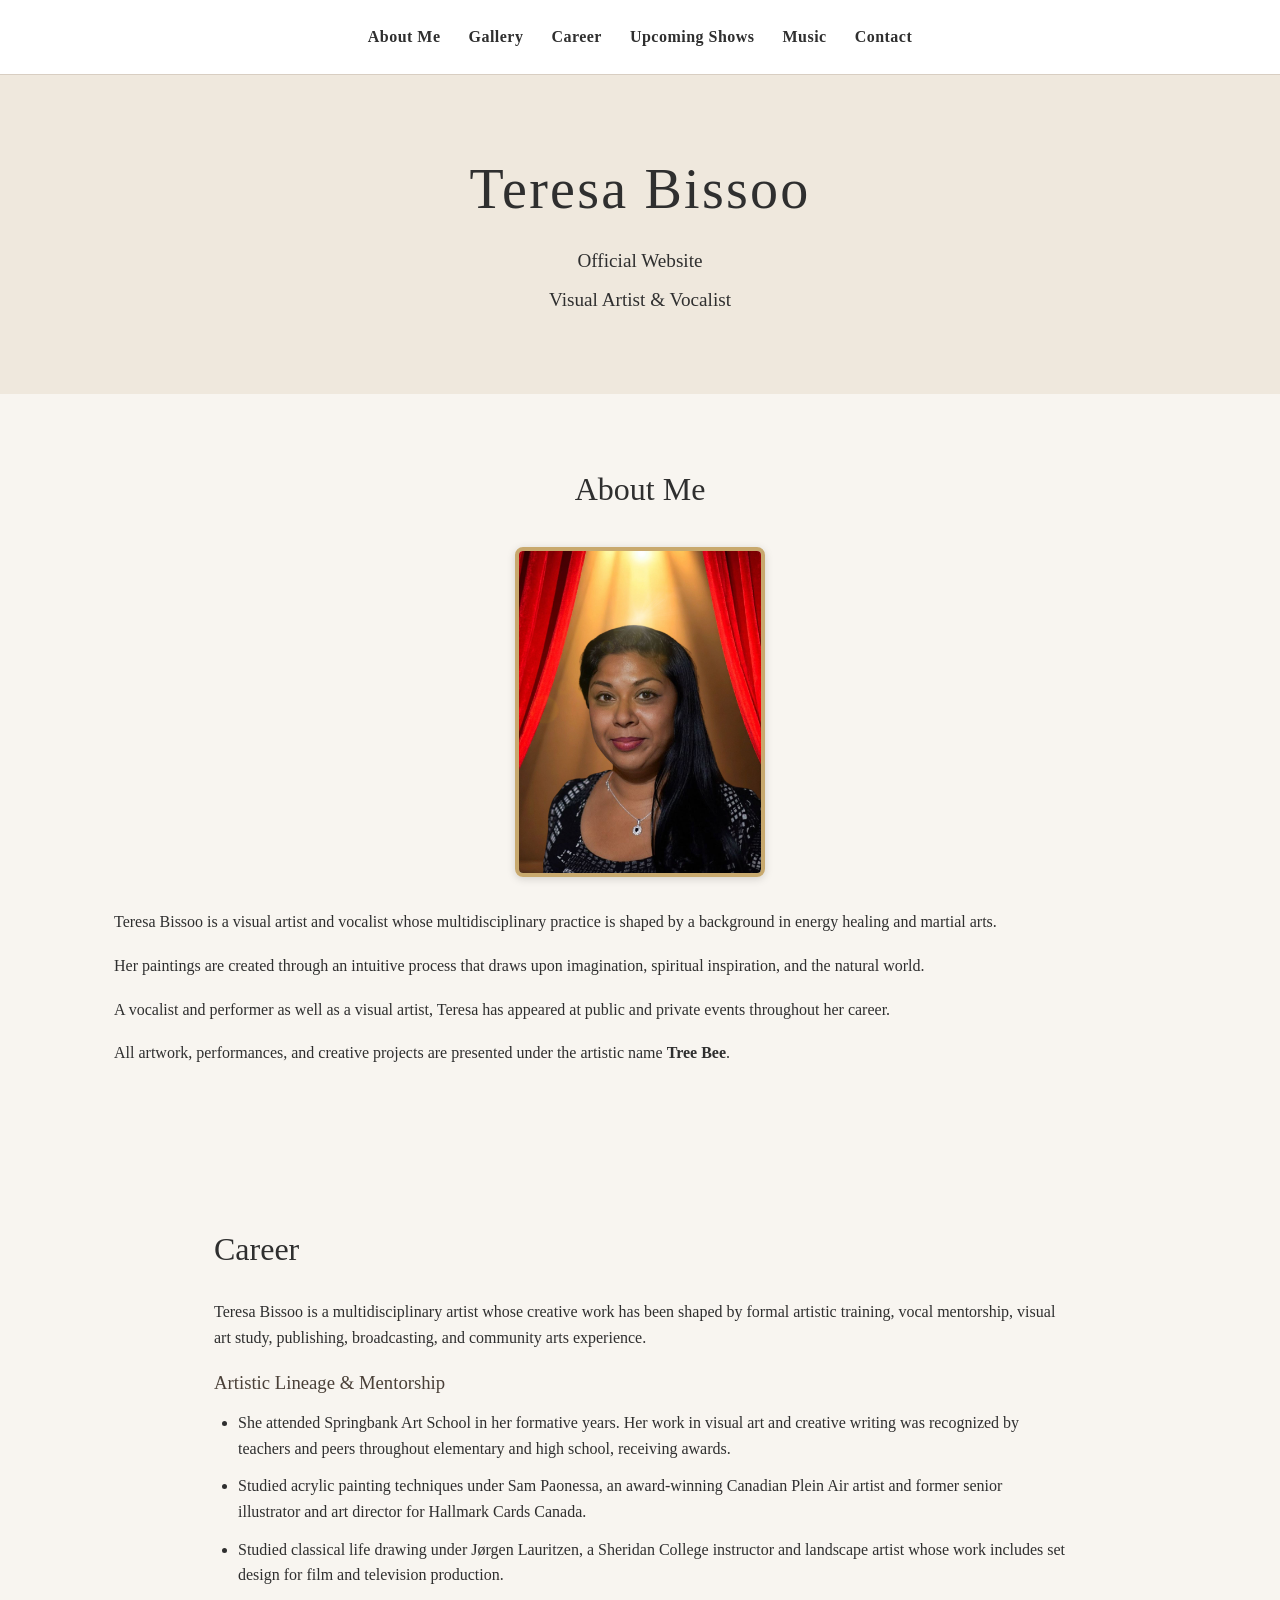
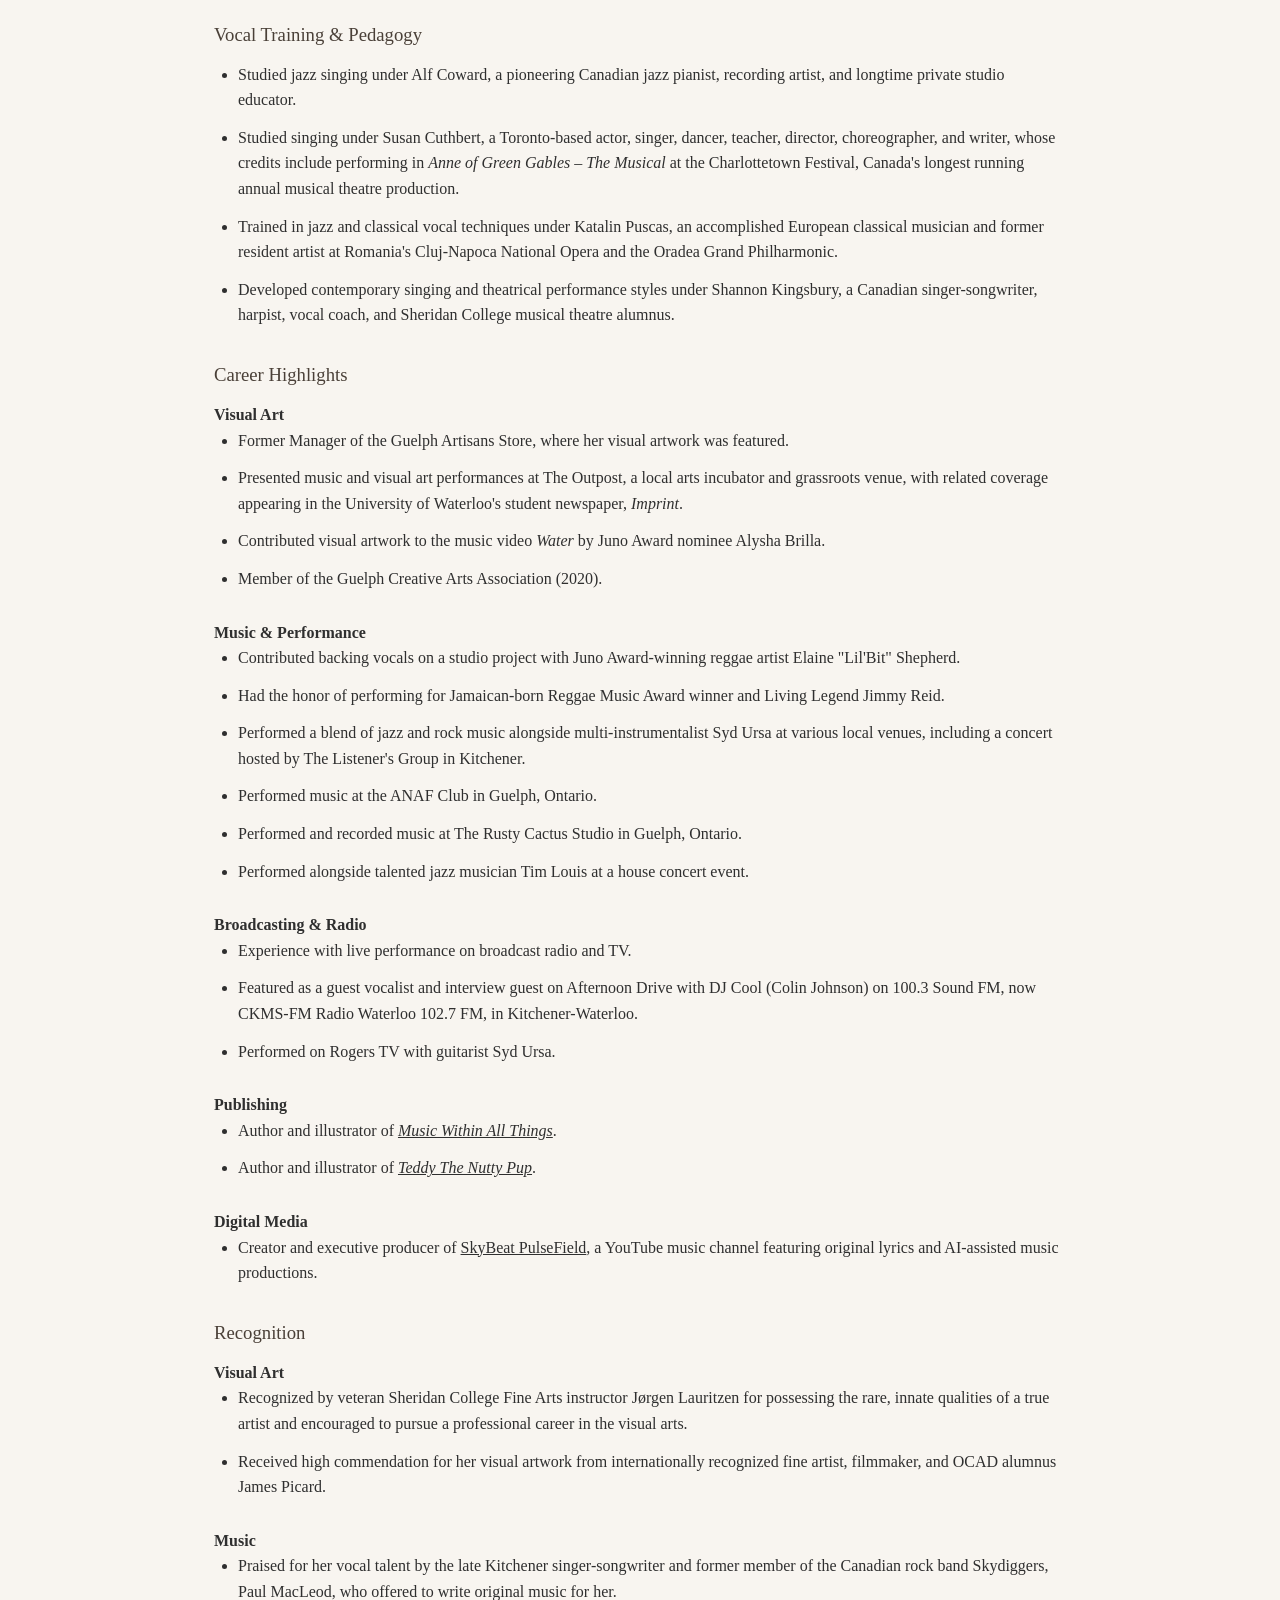
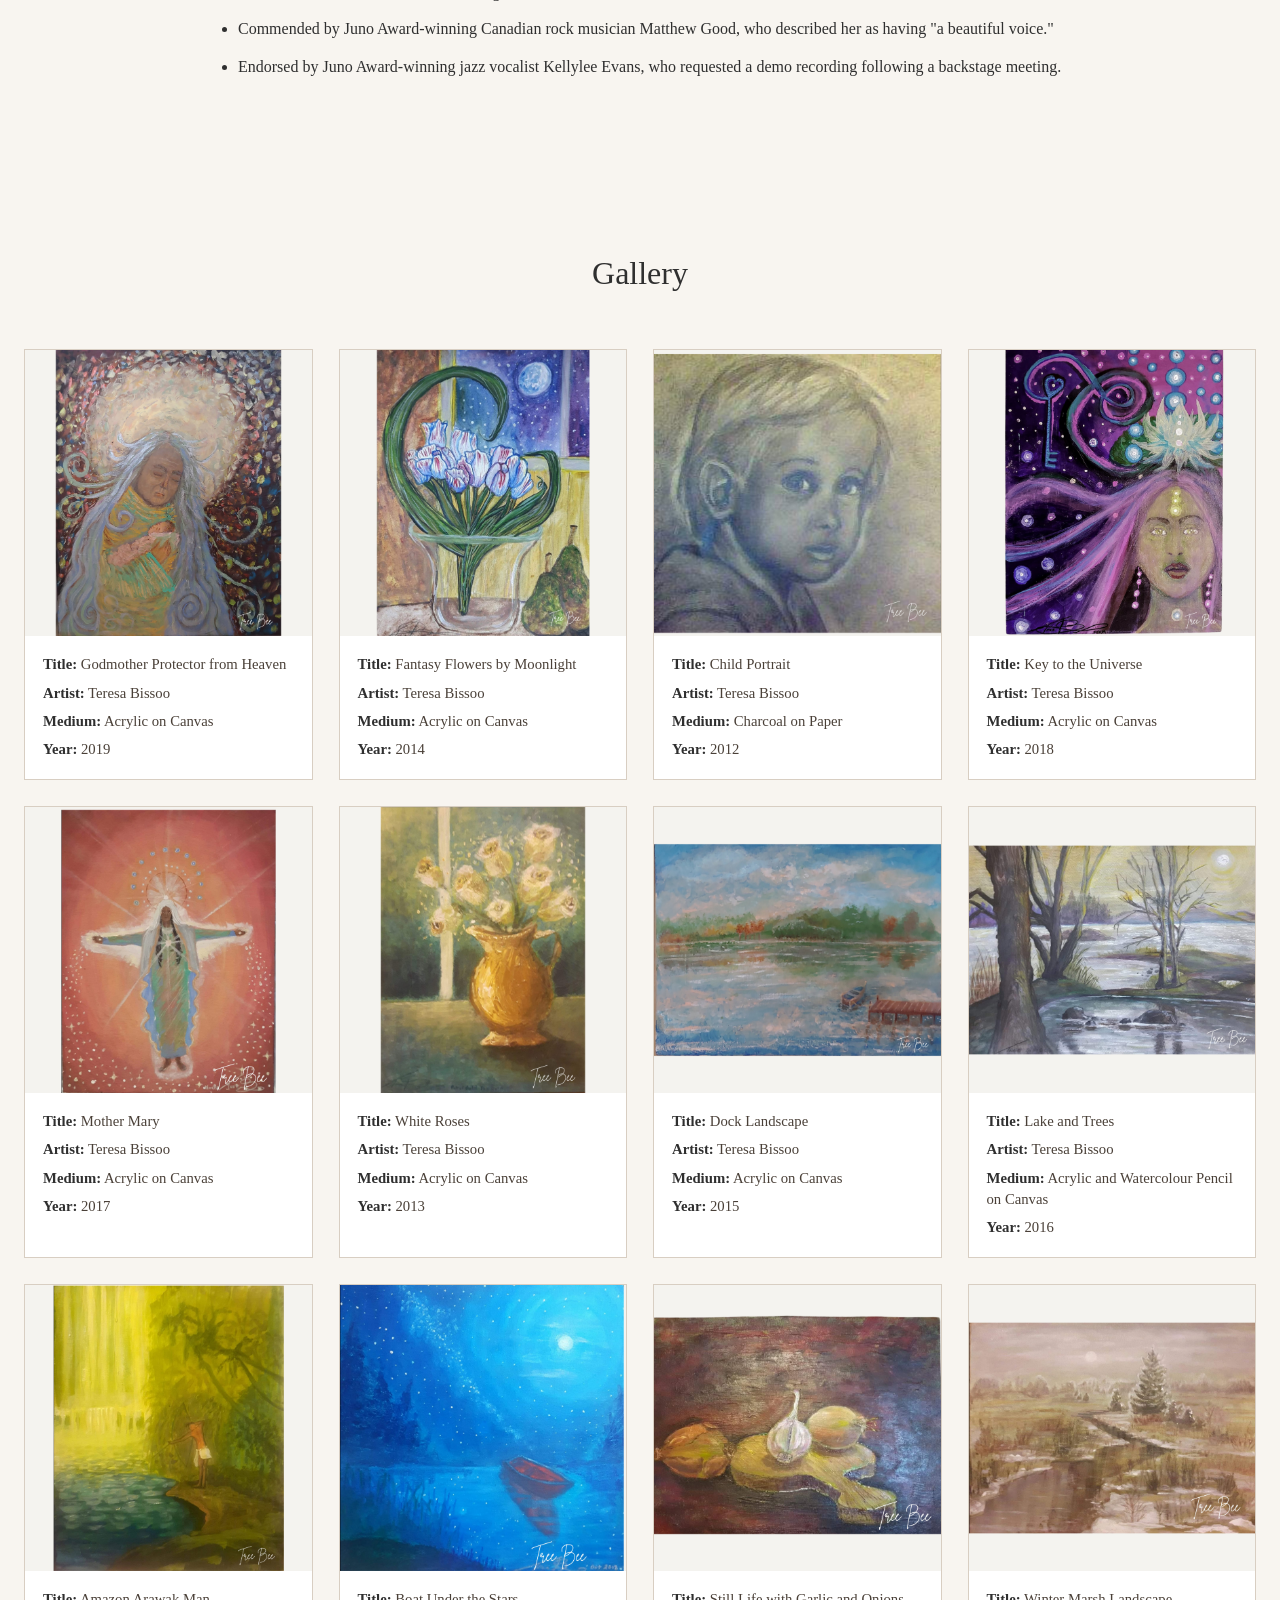
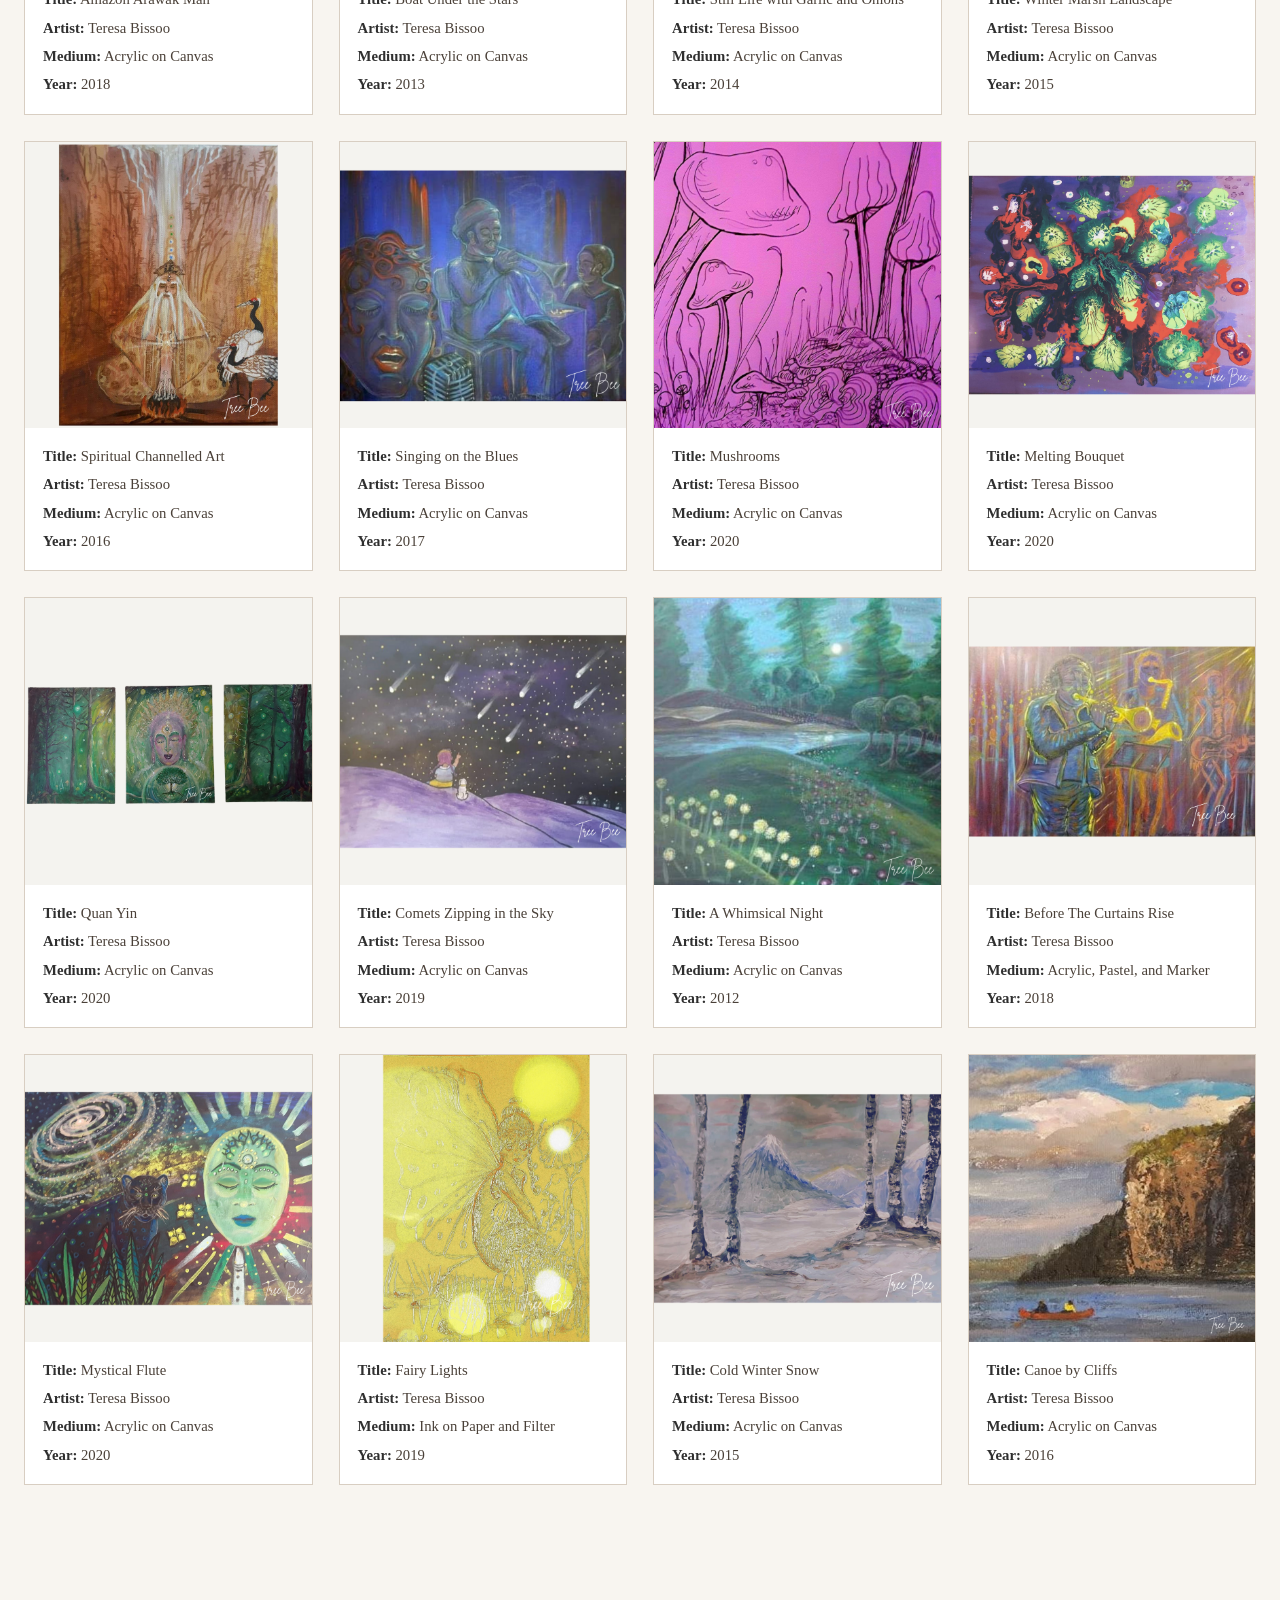
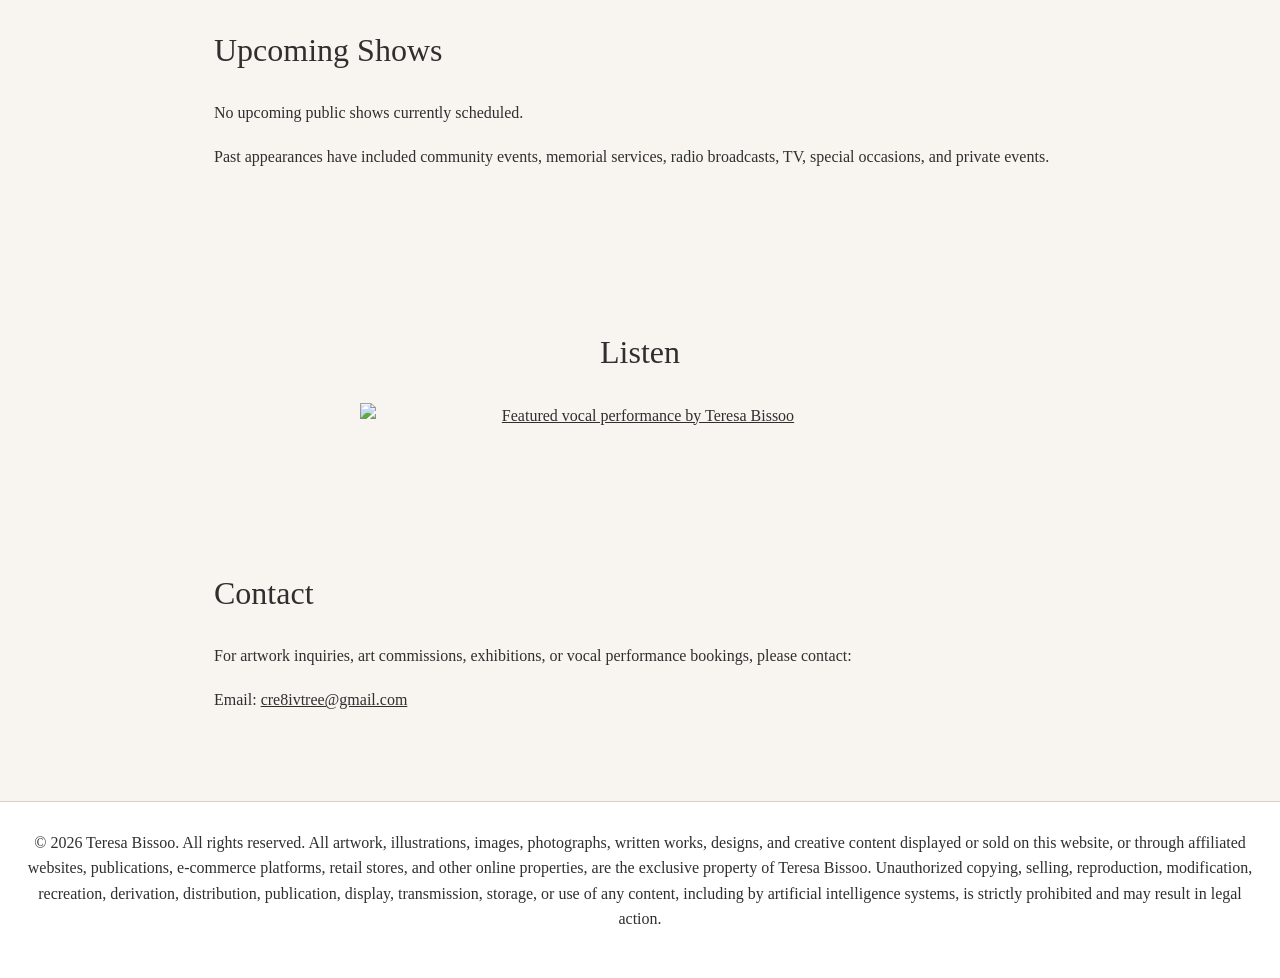
==== index.html @ 1cfa7c4f "Update index.html" ====
<!DOCTYPE html>
<html lang="en">
<head>
    <meta charset="UTF-8">
    <meta name="viewport" content="width=device-width, initial-scale=1.0">
    <title>Teresa Bissoo | Official Website</title>
    <meta name="description" content="Official website of Teresa Bissoo, visual artist and vocalist. View selected artwork, learn about her creative process, career, and upcoming appearances.">
    <link rel="stylesheet" href="styles.css">

    <script type="application/ld+json">
    {
      "@context": "https://schema.org",
      "@graph": [
        {
          "@type": "Person",
          "name": "Teresa Bissoo",
          "alternateName": "Tree Bee",
          "jobTitle": "Multidisciplinary Artist",
          "description": "Visual artist and vocalist whose creative work explores symbolic, imaginative, and spiritually inspired themes through painting, visual storytelling, music, and performance."
        },
        {
          "@type": "CreativeWork",
          "name": "Selected Artwork",
          "creator": {
            "@type": "Person",
            "name": "Teresa Bissoo"
          },
          "description": "Selected visual artwork incorporating symbolic, imaginative, and spiritually inspired themes."
        }
      ]
    }
    </script>
</head>

<body>
    <a href="#main-content" class="skip-link">Skip to main content</a>

    <header>
        <nav aria-label="Main navigation">
            <ul>
                <li><a href="#about">About Me</a></li>
                <li><a href="#gallery">Gallery</a></li>
                <li><a href="#career">Career</a></li>
                <li><a href="#upcoming-shows">Upcoming Shows</a></li>
                <li><a href="#music">Music</a></li>
                <li><a href="#contact">Contact</a></li>
            </ul>
        </nav>
    </header>

    <main id="main-content">
        <section id="hero">
            <h1>Teresa Bissoo</h1>
            <p>Official Website</p>
            <p>Visual Artist &amp; Vocalist</p>
        </section>

        <section id="about">
            <h2>About Me</h2>

            <img
                src="biophoto.jpg"
                alt="Portrait of Teresa Bissoo"
                class="profile-photo">

<p>
    Teresa Bissoo is a visual artist and vocalist whose multidisciplinary practice is shaped by a background in energy healing and martial arts.
</p>

<p>
    Her paintings are created through an intuitive process that draws upon imagination, spiritual inspiration, and the natural world.
</p>

<p>
    A vocalist and performer as well as a visual artist, Teresa has appeared at public and private events throughout her career.
</p>

<p>
    All artwork, performances, and creative projects are presented under the artistic name <strong>Tree Bee</strong>.
</p>
        </section>

        <section id="career">
            <h2>Career</h2>

            <p>
                Teresa Bissoo is a multidisciplinary artist whose creative work has been shaped by formal artistic training, vocal mentorship, visual art study, publishing, broadcasting, and community arts experience.
            </p>

            <h3>Artistic Lineage &amp; Mentorship</h3>
            <ul>
                <li>She attended Springbank Art School in her formative years. Her work in visual art and creative writing was recognized by teachers and peers throughout elementary and high school, receiving awards.</li>
                <li>Studied acrylic painting techniques under Sam Paonessa, an award-winning Canadian Plein Air artist and former senior illustrator and art director for Hallmark Cards Canada.</li>
                <li>Studied classical life drawing under Jørgen Lauritzen, a Sheridan College instructor and landscape artist whose work includes set design for film and television production.</li>
            </ul>

            <h3>Vocal Training &amp; Pedagogy</h3>
            <ul>
                <li>Studied jazz singing under Alf Coward, a pioneering Canadian jazz pianist, recording artist, and longtime private studio educator.</li>
                <li>Studied singing under Susan Cuthbert, a Toronto-based actor, singer, dancer, teacher, director, choreographer, and writer, whose credits include performing in <em>Anne of Green Gables – The Musical</em> at the Charlottetown Festival, Canada's longest running annual musical theatre production.</li>
                <li>Trained in jazz and classical vocal techniques under Katalin Puscas, an accomplished European classical musician and former resident artist at Romania's Cluj-Napoca National Opera and the Oradea Grand Philharmonic.</li>
                <li>Developed contemporary singing and theatrical performance styles under Shannon Kingsbury, a Canadian singer-songwriter, harpist, vocal coach, and Sheridan College musical theatre alumnus.</li>
            </ul>

            <h3>Career Highlights</h3>

            <h4>Visual Art</h4>
            <ul>
                <li>Former Manager of the Guelph Artisans Store, where her visual artwork was featured.</li>
                <li>Presented music and visual art performances at The Outpost, a local arts incubator and grassroots venue, with related coverage appearing in the University of Waterloo's student newspaper, <em>Imprint</em>.</li>
                <li>Contributed visual artwork to the music video <em>Water</em> by Juno Award nominee Alysha Brilla.</li>
                <li>Member of the Guelph Creative Arts Association (2020).</li>
            </ul>

            <h4>Music &amp; Performance</h4>
            <ul>
                <li>Contributed backing vocals on a studio project with Juno Award-winning reggae artist Elaine "Lil'Bit" Shepherd.</li>
                <li>Had the honor of performing for Jamaican-born Reggae Music Award winner and Living Legend Jimmy Reid.</li>
                <li>Performed a blend of jazz and rock music alongside multi-instrumentalist Syd Ursa at various local venues, including a concert hosted by The Listener's Group in Kitchener.</li>
                <li>Performed music at the ANAF Club in Guelph, Ontario.</li>
                <li>Performed and recorded music at The Rusty Cactus Studio in Guelph, Ontario.</li>
                <li>Performed alongside talented jazz musician Tim Louis at a house concert event.</li>
            </ul>

            <h4>Broadcasting &amp; Radio</h4>
            <ul>
                <li>Experience with live performance on broadcast radio and TV.</li>
                <li>Featured as a guest vocalist and interview guest on Afternoon Drive with DJ Cool (Colin Johnson) on 100.3 Sound FM, now CKMS-FM Radio Waterloo 102.7 FM, in Kitchener-Waterloo.</li>
                <li>Performed on Rogers TV with guitarist Syd Ursa.</li>
            </ul>

            <h4>Publishing</h4>
            <ul>
                <li>Author and illustrator of <a href="https://youtu.be/1o8-BYVOiog?feature=shared" target="_blank" rel="noopener noreferrer"><em>Music Within All Things</em></a>.</li>
                <li>Author and illustrator of <a href="https://www.amazon.ca/Teddy-Nutty-Pup-Tree-Bee/dp/B0GDZ4949R" target="_blank" rel="noopener noreferrer"><em>Teddy The Nutty Pup</em></a>.</li>
            </ul>

            <h4>Digital Media</h4>
            <ul>
                <li>Creator and executive producer of <a href="https://youtube.com/@skybeatpulsefield?si=YJGWnzeGbnFrnQmC" target="_blank" rel="noopener noreferrer">SkyBeat PulseField</a>, a YouTube music channel featuring original lyrics and AI-assisted music productions.</li>
            </ul>

            <h3>Recognition</h3>

<h4>Visual Art</h4>
<ul>
    <li>Recognized by veteran Sheridan College Fine Arts instructor Jørgen Lauritzen for possessing the rare, innate qualities of a true artist and encouraged to pursue a professional career in the visual arts.</li>

    <li>Received high commendation for her visual artwork from internationally recognized fine artist, filmmaker, and OCAD alumnus James Picard.</li>
</ul>

<h4>Music</h4>
<ul>
    <li>Praised for her vocal talent by the late Kitchener singer-songwriter and former member of the Canadian rock band Skydiggers, Paul MacLeod, who offered to write original music for her.</li>

    <li>Commended by Juno Award-winning Canadian rock musician Matthew Good, who described her as having "a beautiful voice."</li>

    <li>Endorsed by Juno Award-winning jazz vocalist Kellylee Evans, who requested a demo recording following a backstage meeting.</li>
</ul>

        </section>

        <section id="gallery">
            <h2>Gallery</h2>

            <div class="gallery-grid">
                <article class="gallery-card">
                    <img src="assets/Godmother Protector from Heaven.jpg" alt="Godmother Protector from Heaven painting by Teresa Bissoo">
                    <div class="gallery-content">
                        <p><strong>Title:</strong> Godmother Protector from Heaven</p>
                        <p><strong>Artist:</strong> Teresa Bissoo</p>
                        <p><strong>Medium:</strong> Acrylic on Canvas</p>
                        <p><strong>Year:</strong> 2019</p>
                    </div>
                </article>

                <article class="gallery-card">
                    <img src="assets/Fantasy Flowers by Moonlight.jpg" alt="Fantasy Flowers by Moonlight painting by Teresa Bissoo">
                    <div class="gallery-content">
                        <p><strong>Title:</strong> Fantasy Flowers by Moonlight</p>
                        <p><strong>Artist:</strong> Teresa Bissoo</p>
                        <p><strong>Medium:</strong> Acrylic on Canvas</p>
                        <p><strong>Year:</strong> 2014</p>
                    </div>
                </article>

                <article class="gallery-card">
                    <img src="assets/Small Child Drawing in Charcoal.jpg" alt="Child Portrait charcoal artwork by Teresa Bissoo">
                    <div class="gallery-content">
                        <p><strong>Title:</strong> Child Portrait</p>
                        <p><strong>Artist:</strong> Teresa Bissoo</p>
                        <p><strong>Medium:</strong> Charcoal on Paper</p>
                        <p><strong>Year:</strong> 2012</p>
                    </div>
                </article>

                <article class="gallery-card">
                    <img src="assets/Key to The Universe - Speak Your Truth Painting.jpg" alt="Key to the Universe painting by Teresa Bissoo">
                    <div class="gallery-content">
                        <p><strong>Title:</strong> Key to the Universe</p>
                        <p><strong>Artist:</strong> Teresa Bissoo</p>
                        <p><strong>Medium:</strong> Acrylic on Canvas</p>
                        <p><strong>Year:</strong> 2018</p>
                    </div>
                </article>

                <article class="gallery-card">
                    <img src="assets/Mother Mary Painting.jpg" alt="Mother Mary painting by Teresa Bissoo">
                    <div class="gallery-content">
                        <p><strong>Title:</strong> Mother Mary</p>
                        <p><strong>Artist:</strong> Teresa Bissoo</p>
                        <p><strong>Medium:</strong> Acrylic on Canvas</p>
                        <p><strong>Year:</strong> 2017</p>
                    </div>
                </article>

                <article class="gallery-card">
                    <img src="assets/White Roses Painting.jpg" alt="White Roses painting by Teresa Bissoo">
                    <div class="gallery-content">
                        <p><strong>Title:</strong> White Roses</p>
                        <p><strong>Artist:</strong> Teresa Bissoo</p>
                        <p><strong>Medium:</strong> Acrylic on Canvas</p>
                        <p><strong>Year:</strong> 2013</p>
                    </div>
                </article>

                <article class="gallery-card">
                    <img src="assets/Dock Painting.jpg" alt="Dock Landscape painting by Teresa Bissoo">
                    <div class="gallery-content">
                        <p><strong>Title:</strong> Dock Landscape</p>
                        <p><strong>Artist:</strong> Teresa Bissoo</p>
                        <p><strong>Medium:</strong> Acrylic on Canvas</p>
                        <p><strong>Year:</strong> 2015</p>
                    </div>
                </article>

                <article class="gallery-card">
                    <img src="assets/Lake &amp; Trees - Painting.jpg" alt="Lake and Trees artwork by Teresa Bissoo">
                    <div class="gallery-content">
                        <p><strong>Title:</strong> Lake and Trees</p>
                        <p><strong>Artist:</strong> Teresa Bissoo</p>
                        <p><strong>Medium:</strong> Acrylic and Watercolour Pencil on Canvas</p>
                        <p><strong>Year:</strong> 2016</p>
                    </div>
                </article>

                <article class="gallery-card">
                    <img src="assets/Amazon Arawak Man- Painting.jpg" alt="Amazon Arawak Man painting by Teresa Bissoo">
                    <div class="gallery-content">
                        <p><strong>Title:</strong> Amazon Arawak Man</p>
                        <p><strong>Artist:</strong> Teresa Bissoo</p>
                        <p><strong>Medium:</strong> Acrylic on Canvas</p>
                        <p><strong>Year:</strong> 2018</p>
                    </div>
                </article>

                <article class="gallery-card">
                    <img src="assets/Boat Starry Night - Painting.jpg" alt="Boat Under the Stars painting by Teresa Bissoo">
                    <div class="gallery-content">
                        <p><strong>Title:</strong> Boat Under the Stars</p>
                        <p><strong>Artist:</strong> Teresa Bissoo</p>
                        <p><strong>Medium:</strong> Acrylic on Canvas</p>
                        <p><strong>Year:</strong> 2013</p>
                    </div>
                </article>

                <article class="gallery-card">
                    <img src="assets/Still Life Painting.jpg" alt="Still Life with Garlic and Onions painting by Teresa Bissoo">
                    <div class="gallery-content">
                        <p><strong>Title:</strong> Still Life with Garlic and Onions</p>
                        <p><strong>Artist:</strong> Teresa Bissoo</p>
                        <p><strong>Medium:</strong> Acrylic on Canvas</p>
                        <p><strong>Year:</strong> 2014</p>
                    </div>
                </article>

                <article class="gallery-card">
                    <img src="assets/Winter Scene Painting.jpg" alt="Winter Marsh Landscape painting by Teresa Bissoo">
                    <div class="gallery-content">
                        <p><strong>Title:</strong> Winter Marsh Landscape</p>
                        <p><strong>Artist:</strong> Teresa Bissoo</p>
                        <p><strong>Medium:</strong> Acrylic on Canvas</p>
                        <p><strong>Year:</strong> 2015</p>
                    </div>
                </article>

                <article class="gallery-card">
                    <img src="assets/Spiritual Channelled Art - Painting.jpg" alt="Spiritual Channelled Art painting by Teresa Bissoo">
                    <div class="gallery-content">
                        <p><strong>Title:</strong> Spiritual Channelled Art</p>
                        <p><strong>Artist:</strong> Teresa Bissoo</p>
                        <p><strong>Medium:</strong> Acrylic on Canvas</p>
                        <p><strong>Year:</strong> 2016</p>
                    </div>
                </article>

                <article class="gallery-card">
                    <img src="assets/Singing On The Blues - Painting.jpg" alt="Singing on the Blues painting by Teresa Bissoo">
                    <div class="gallery-content">
                        <p><strong>Title:</strong> Singing on the Blues</p>
                        <p><strong>Artist:</strong> Teresa Bissoo</p>
                        <p><strong>Medium:</strong> Acrylic on Canvas</p>
                        <p><strong>Year:</strong> 2017</p>
                    </div>
                </article>

                <article class="gallery-card">
                    <img src="assets/Mushrooms - Painting.jpg" alt="Mushrooms painting by Teresa Bissoo">
                    <div class="gallery-content">
                        <p><strong>Title:</strong> Mushrooms</p>
                        <p><strong>Artist:</strong> Teresa Bissoo</p>
                        <p><strong>Medium:</strong> Acrylic on Canvas</p>
                        <p><strong>Year:</strong> 2020</p>
                    </div>
                </article>

                <article class="gallery-card">
                    <img src="assets/Melting Bouquet - Painting.jpg" alt="Melting Bouquet painting by Teresa Bissoo">
                    <div class="gallery-content">
                        <p><strong>Title:</strong> Melting Bouquet</p>
                        <p><strong>Artist:</strong> Teresa Bissoo</p>
                        <p><strong>Medium:</strong> Acrylic on Canvas</p>
                        <p><strong>Year:</strong> 2020</p>
                    </div>
                </article>

                <article class="gallery-card">
                    <img src="assets/Quan Yin - Painting.jpg" alt="Quan Yin painting by Teresa Bissoo">
                    <div class="gallery-content">
                        <p><strong>Title:</strong> Quan Yin</p>
                        <p><strong>Artist:</strong> Teresa Bissoo</p>
                        <p><strong>Medium:</strong> Acrylic on Canvas</p>
                        <p><strong>Year:</strong> 2020</p>
                    </div>
                </article>

                <article class="gallery-card">
                    <img src="assets/Comets Zipping in The Sky - Painting.jpg" alt="Comets Zipping in the Sky painting by Teresa Bissoo">
                    <div class="gallery-content">
                        <p><strong>Title:</strong> Comets Zipping in the Sky</p>
                        <p><strong>Artist:</strong> Teresa Bissoo</p>
                        <p><strong>Medium:</strong> Acrylic on Canvas</p>
                        <p><strong>Year:</strong> 2019</p>
                    </div>
                </article>

                <article class="gallery-card">
                    <img src="assets/A Whimsical Night.jpg" alt="A Whimsical Night painting by Teresa Bissoo">
                    <div class="gallery-content">
                        <p><strong>Title:</strong> A Whimsical Night</p>
                        <p><strong>Artist:</strong> Teresa Bissoo</p>
                        <p><strong>Medium:</strong> Acrylic on Canvas</p>
                        <p><strong>Year:</strong> 2012</p>
                    </div>
                </article>

                <article class="gallery-card">
                    <img src="assets/Before The Curtains Rise - Acrylic, Pastel, Marker.jpg" alt="Before The Curtains Rise artwork by Teresa Bissoo">
                    <div class="gallery-content">
                        <p><strong>Title:</strong> Before The Curtains Rise</p>
                        <p><strong>Artist:</strong> Teresa Bissoo</p>
                        <p><strong>Medium:</strong> Acrylic, Pastel, and Marker</p>
                        <p><strong>Year:</strong> 2018</p>
                    </div>
                </article>

                <article class="gallery-card">
                    <img src="assets/Mystical Flute Painting.jpg" alt="Mystical Flute painting by Teresa Bissoo">
                    <div class="gallery-content">
                        <p><strong>Title:</strong> Mystical Flute</p>
                        <p><strong>Artist:</strong> Teresa Bissoo</p>
                        <p><strong>Medium:</strong> Acrylic on Canvas</p>
                        <p><strong>Year:</strong> 2020</p>
                    </div>
                </article>

                <article class="gallery-card">
                    <img src="assets/Fairy Lights - Ink on Paper &amp; Filter.jpg" alt="Fairy Lights artwork by Teresa Bissoo">
                    <div class="gallery-content">
                        <p><strong>Title:</strong> Fairy Lights</p>
                        <p><strong>Artist:</strong> Teresa Bissoo</p>
                        <p><strong>Medium:</strong> Ink on Paper and Filter</p>
                        <p><strong>Year:</strong> 2019</p>
                    </div>
                </article>

                <article class="gallery-card">
                    <img src="assets/Cold Winter Snow Painting.jpg" alt="Cold Winter Snow painting by Teresa Bissoo">
                    <div class="gallery-content">
                        <p><strong>Title:</strong> Cold Winter Snow</p>
                        <p><strong>Artist:</strong> Teresa Bissoo</p>
                        <p><strong>Medium:</strong> Acrylic on Canvas</p>
                        <p><strong>Year:</strong> 2015</p>
                    </div>
                </article>

                <article class="gallery-card">
                    <img src="assets/Canoe by Cliffs Painting.jpg" alt="Canoe by Cliffs painting by Teresa Bissoo">
                    <div class="gallery-content">
                        <p><strong>Title:</strong> Canoe by Cliffs</p>
                        <p><strong>Artist:</strong> Teresa Bissoo</p>
                        <p><strong>Medium:</strong> Acrylic on Canvas</p>
                        <p><strong>Year:</strong> 2016</p>
                    </div>
                </article>
            </div>
        </section>

        <section id="upcoming-shows">
            <h2>Upcoming Shows</h2>

            <p>
                No upcoming public shows currently scheduled.
            </p>

            <p>
                Past appearances have included community events, memorial services, radio broadcasts, TV, special occasions, and private events.
            </p>
        </section>

        <section id="music">
            <h2>Listen</h2>

            <a href="https://www.youtube.com/watch?v=Ps_hzo0q8TE" target="_blank" rel="noopener noreferrer">
                <img
                    src="https://img.youtube.com/vi/Ps_hzo0q8TE/maxresdefault.jpg"
                    alt="Featured vocal performance by Teresa Bissoo"
                    class="music-thumbnail">
            </a>
        </section>

        <section id="contact">
            <h2>Contact</h2>

            <p>
                For artwork inquiries, art commissions, exhibitions, or vocal performance bookings, please contact:
            </p>

            <p>
                Email:
                <a href="mailto:cre8ivtree@gmail.com">
                    cre8ivtree@gmail.com
                </a>
            </p>
        </section>
    </main>

    <footer>
        <p>
            &copy; 2026 Teresa Bissoo. All rights reserved. All artwork, illustrations, images, photographs, written works, designs, and creative content displayed or sold on this website, or through affiliated websites, publications, e-commerce platforms, retail stores, and other online properties, are the exclusive property of Teresa Bissoo. Unauthorized copying, selling, reproduction, modification, recreation, derivation, distribution, publication, display, transmission, storage, or use of any content, including by artificial intelligence systems, is strictly prohibited and may result in legal action.
        </p>
    </footer>
</body>
</html>
---- styles.css ----
:root {
    --background-main: #F8F5F0;
    --background-light: #FFFFFF;
    --background-accent: #EFE8DD;
    --text-main: #2F2F2F;
    --text-soft: #4A4038;
    --accent-color: #8B6F47;
    --border-color: #D8CEC2;
}

* {
    margin: 0;
    padding: 0;
    box-sizing: border-box;
}

body {
    font-family: Georgia, "Times New Roman", serif;
    line-height: 1.6;
    background-color: var(--background-main);
    color: var(--text-main);
}

a {
    color: var(--text-main);
}

a:hover,
a:focus {
    color: var(--accent-color);
}

a:focus {
    outline: 3px solid var(--accent-color);
    outline-offset: 4px;
}

.skip-link {
    position: absolute;
    left: -999px;
    top: 10px;
    background-color: var(--background-light);
    padding: 10px 15px;
    border: 2px solid var(--accent-color);
}

.skip-link:focus {
    left: 10px;
    z-index: 1000;
}

header {
    background-color: var(--background-light);
    padding: 24px;
    border-bottom: 1px solid var(--border-color);
}

nav ul {
    list-style: none;
    display: flex;
    justify-content: center;
    gap: 28px;
    flex-wrap: wrap;
}

nav a {
    text-decoration: none;
    font-weight: bold;
    letter-spacing: 0.03em;
}

section {
    padding: 70px 24px;
    max-width: 1100px;
    margin: 0 auto;
}

#hero {
    max-width: none;
    text-align: center;
    background-color: var(--background-accent);
    padding: 70px 24px;
}

#hero h1 {
    font-size: 3.5rem;
    margin-bottom: 12px;
    letter-spacing: 0.04em;
    font-weight: normal;
}

#hero p {
    font-size: 1.2rem;
    margin-bottom: 8px;
}

h1,
h2,
h3 {
    font-family: Georgia, "Times New Roman", serif;
    font-weight: normal;
}

h2 {
    font-size: 2rem;
    margin-bottom: 24px;
    color: var(--text-main);
}

h3 {
    margin-bottom: 12px;
    color: var(--text-soft);
}

p {
    margin-bottom: 18px;
}

#career h3 {
    margin-top: 32px;
    margin-bottom: 12px;
}

#career h3:first-of-type {
    margin-top: 0;
}

#career ul {
    margin-bottom: 28px;
    padding-left: 24px;
}

#gallery {
    max-width: 1500px;
    margin: 0 auto;
}

#gallery h2 {
    text-align: center;
    margin-bottom: 50px;
}

.gallery-grid {
    display: grid;
    grid-template-columns: repeat(4, 1fr);
    gap: 26px;
}

.gallery-card {
    background: var(--background-light);
    border: 1px solid var(--border-color);
    overflow: hidden;
    transition: transform 0.3s ease, box-shadow 0.3s ease;
}

.gallery-card:hover {
    transform: translateY(-5px);
    box-shadow: 0 10px 24px rgba(47, 47, 47, 0.12);
}

.gallery-card img {
    width: 100%;
    height: auto;
    display: block;
    object-fit: contain;
    object-position: center;
    background-color: #E9E3DA;
}

.gallery-content {
    padding: 18px;
}

.gallery-content p {
    margin-bottom: 7px;
    color: var(--text-soft);
    font-size: 0.92rem;
    line-height: 1.45;
}

.gallery-content strong {
    color: var(--text-main);
}

.gallery-content p:last-child {
    margin-bottom: 0;
}

#career,
#upcoming-shows,
#contact {
    max-width: 900px;
}

footer {
    background-color: var(--background-light);
    border-top: 1px solid var(--border-color);
    padding: 28px 24px;
    text-align: center;
}

footer ul {
    list-style: none;
    display: flex;
    justify-content: center;
    gap: 24px;
    margin-top: 12px;
    flex-wrap: wrap;
}

footer a {
    text-decoration: none;
    font-weight: bold;
}

@media (max-width: 1200px) {
    .gallery-grid {
        grid-template-columns: repeat(3, 1fr);
    }
}

@media (max-width: 850px) {
    .gallery-grid {
        grid-template-columns: repeat(2, 1fr);
    }
}

@media (max-width: 600px) {
    #hero h1 {
        font-size: 2.4rem;
    }

    section {
        padding: 50px 18px;
    }

    nav ul {
        gap: 16px;
    }

    .gallery-grid {
        grid-template-columns: 1fr;
    }
}

.profile-photo {
    display: block;
    width: 250px;
    max-width: 100%;
    height: auto;
    margin: 2rem auto;
    border-radius: 8px;
    border: 4px solid #c8a96e;
    box-shadow: 0 2px 8px rgba(0, 0, 0, 0.15);
}
#about h2 {
    text-align: center;
}

#career li {
    margin-bottom: 12px;
}
#music {
    text-align: center;
}

.music-thumbnail {
    width: 100%;
    max-width: 560px;
    height: auto;
    display: block;
    margin: 0 auto;
}
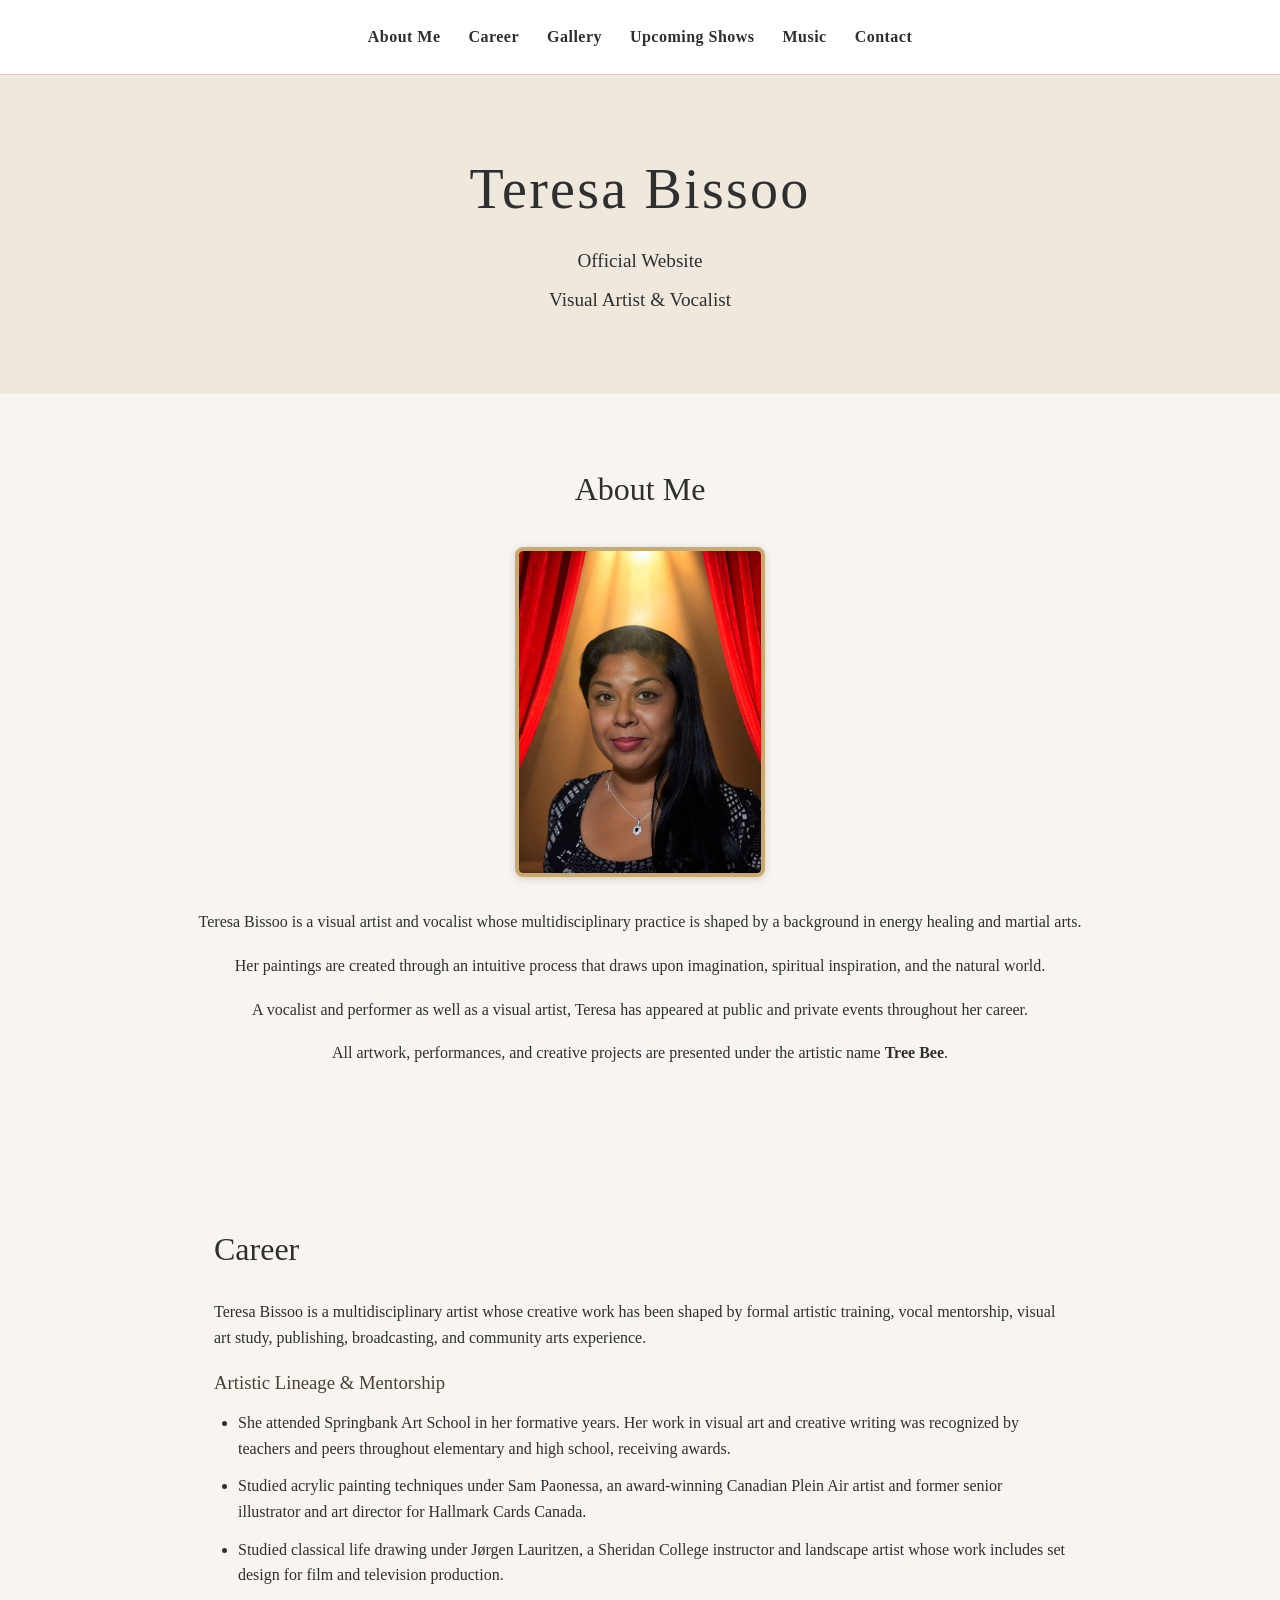
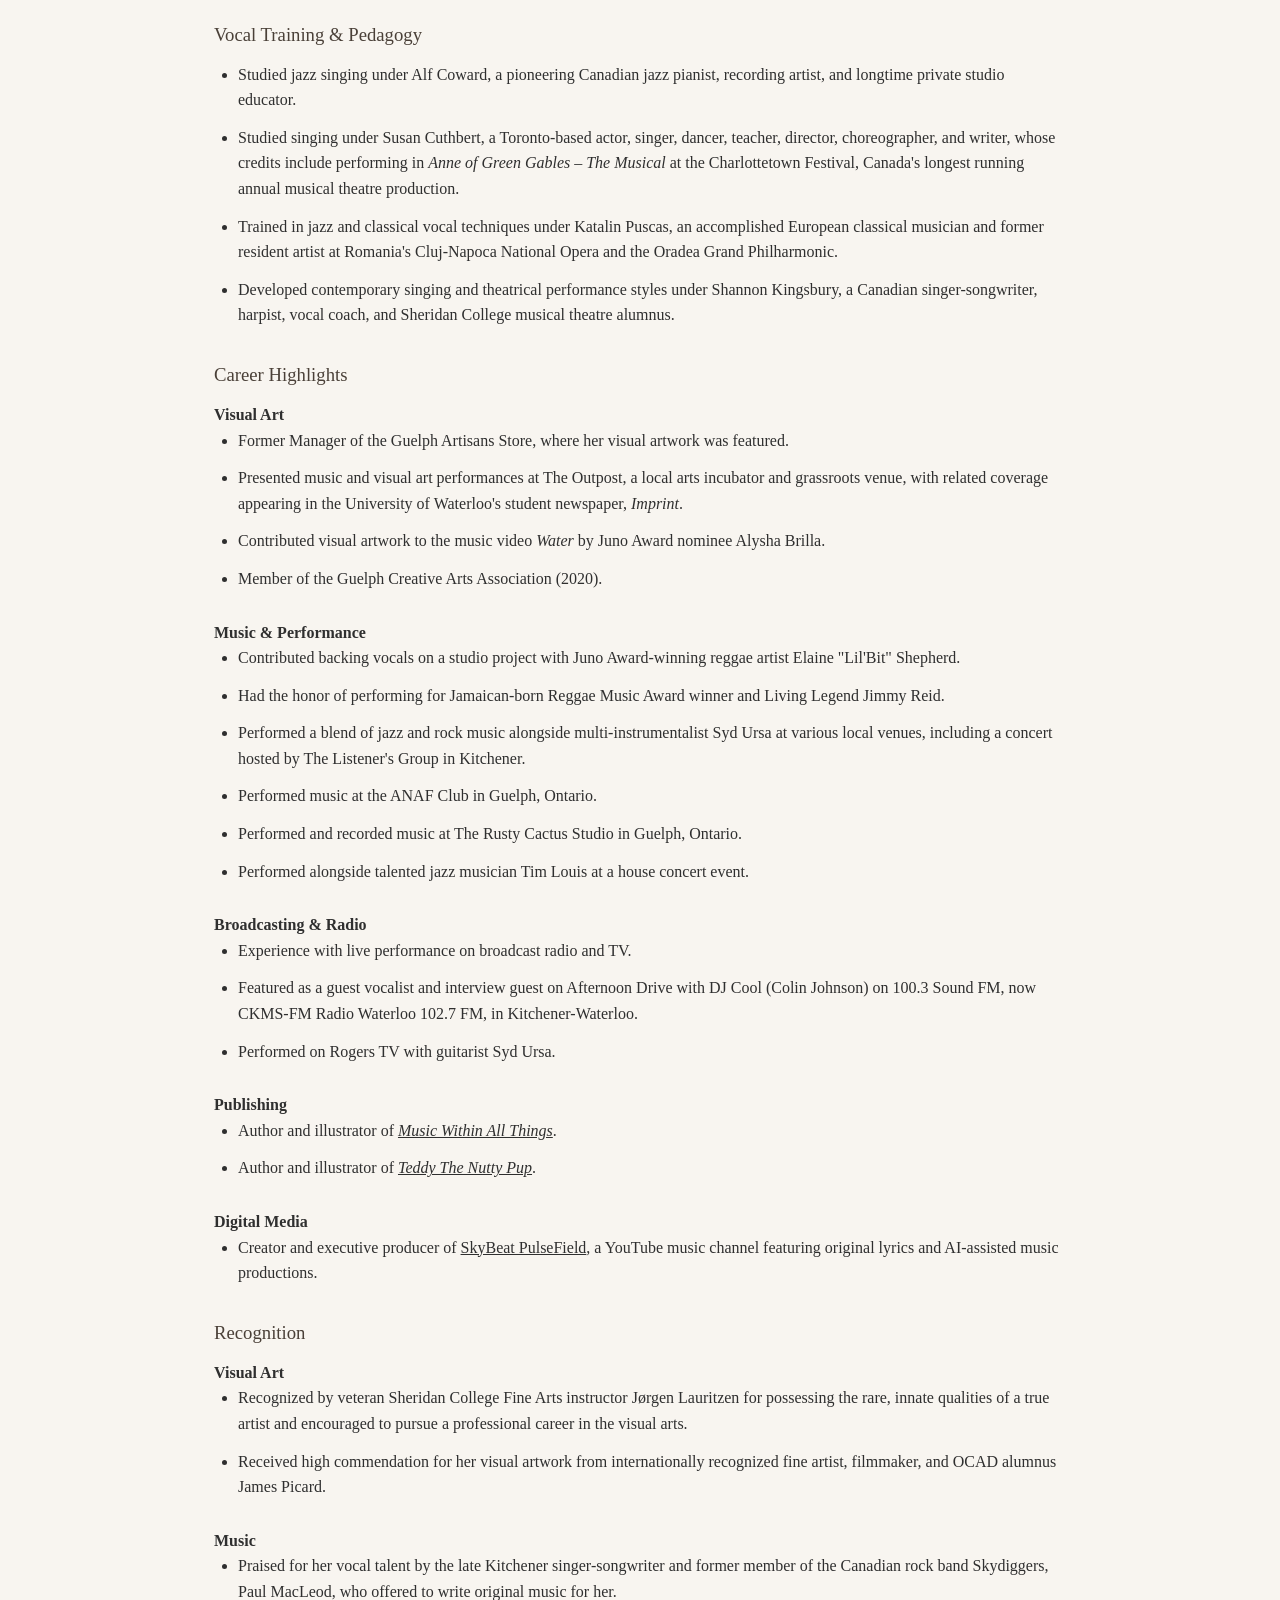
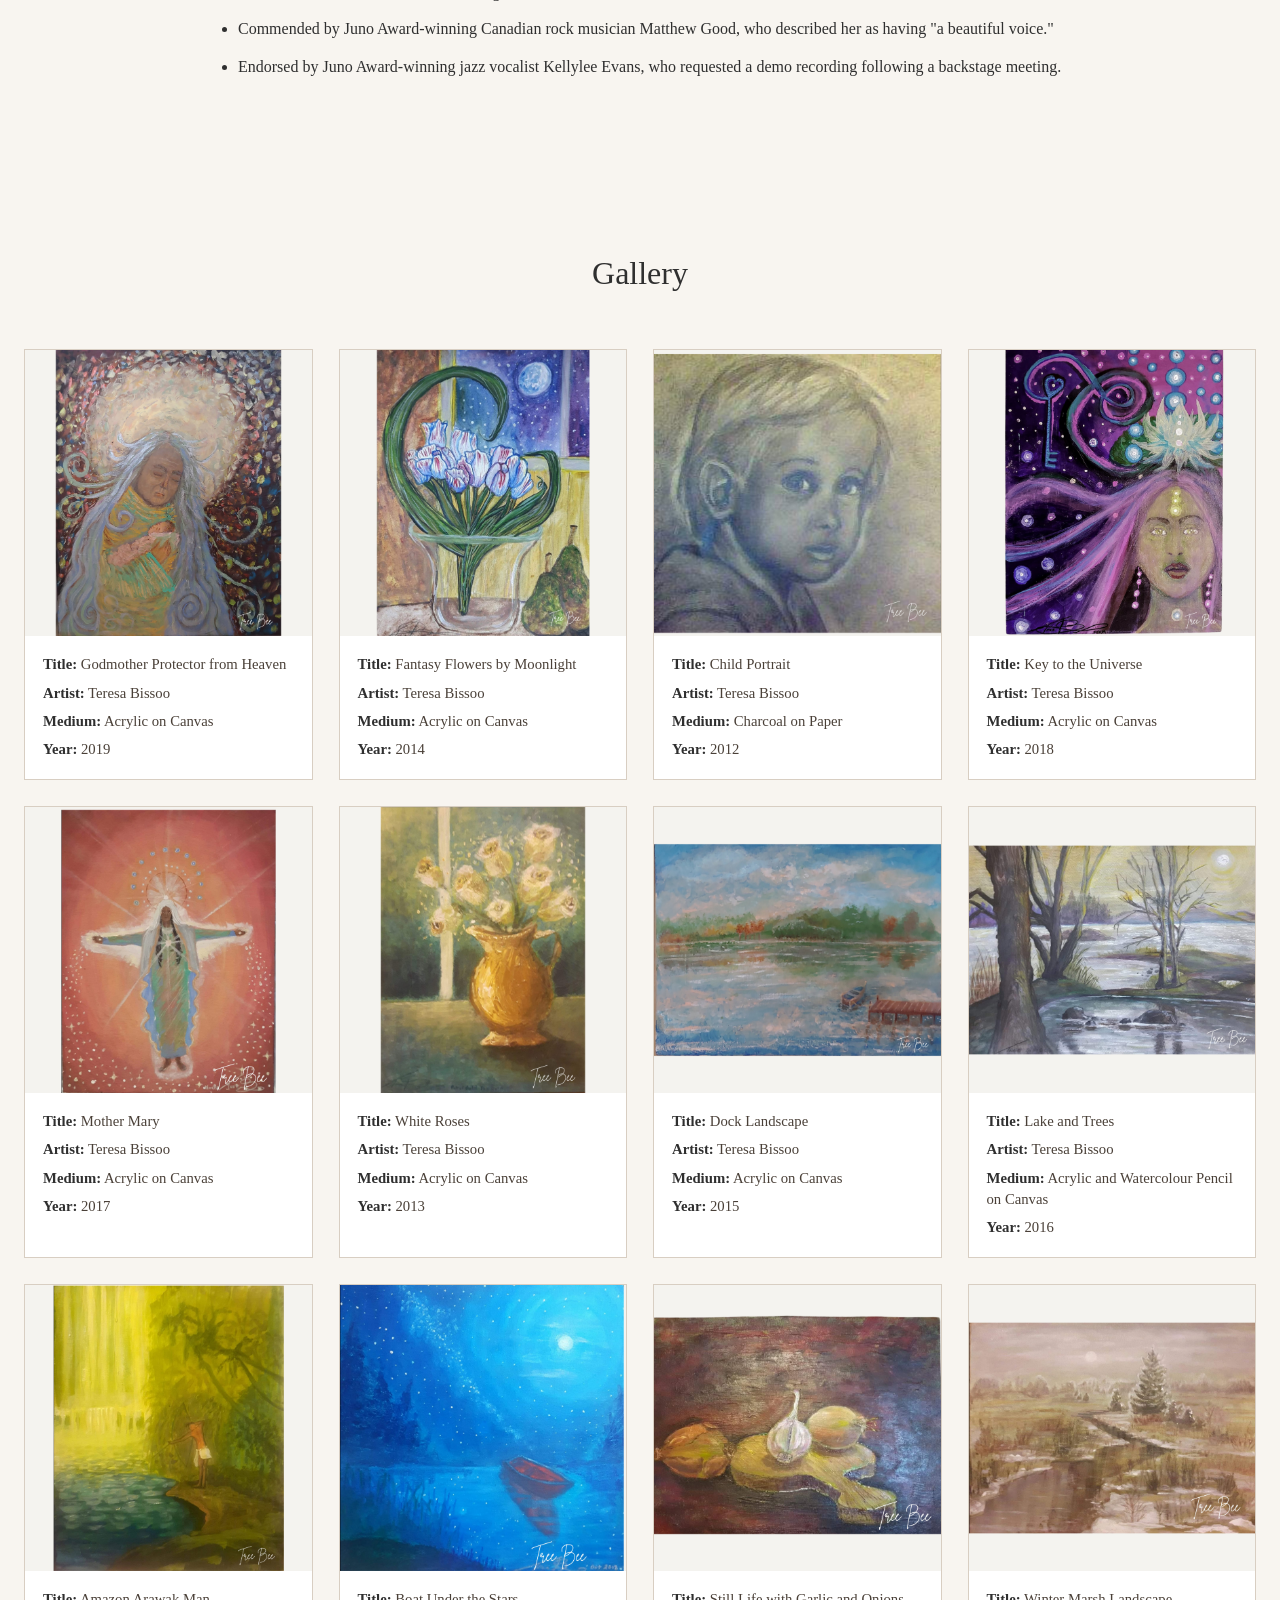
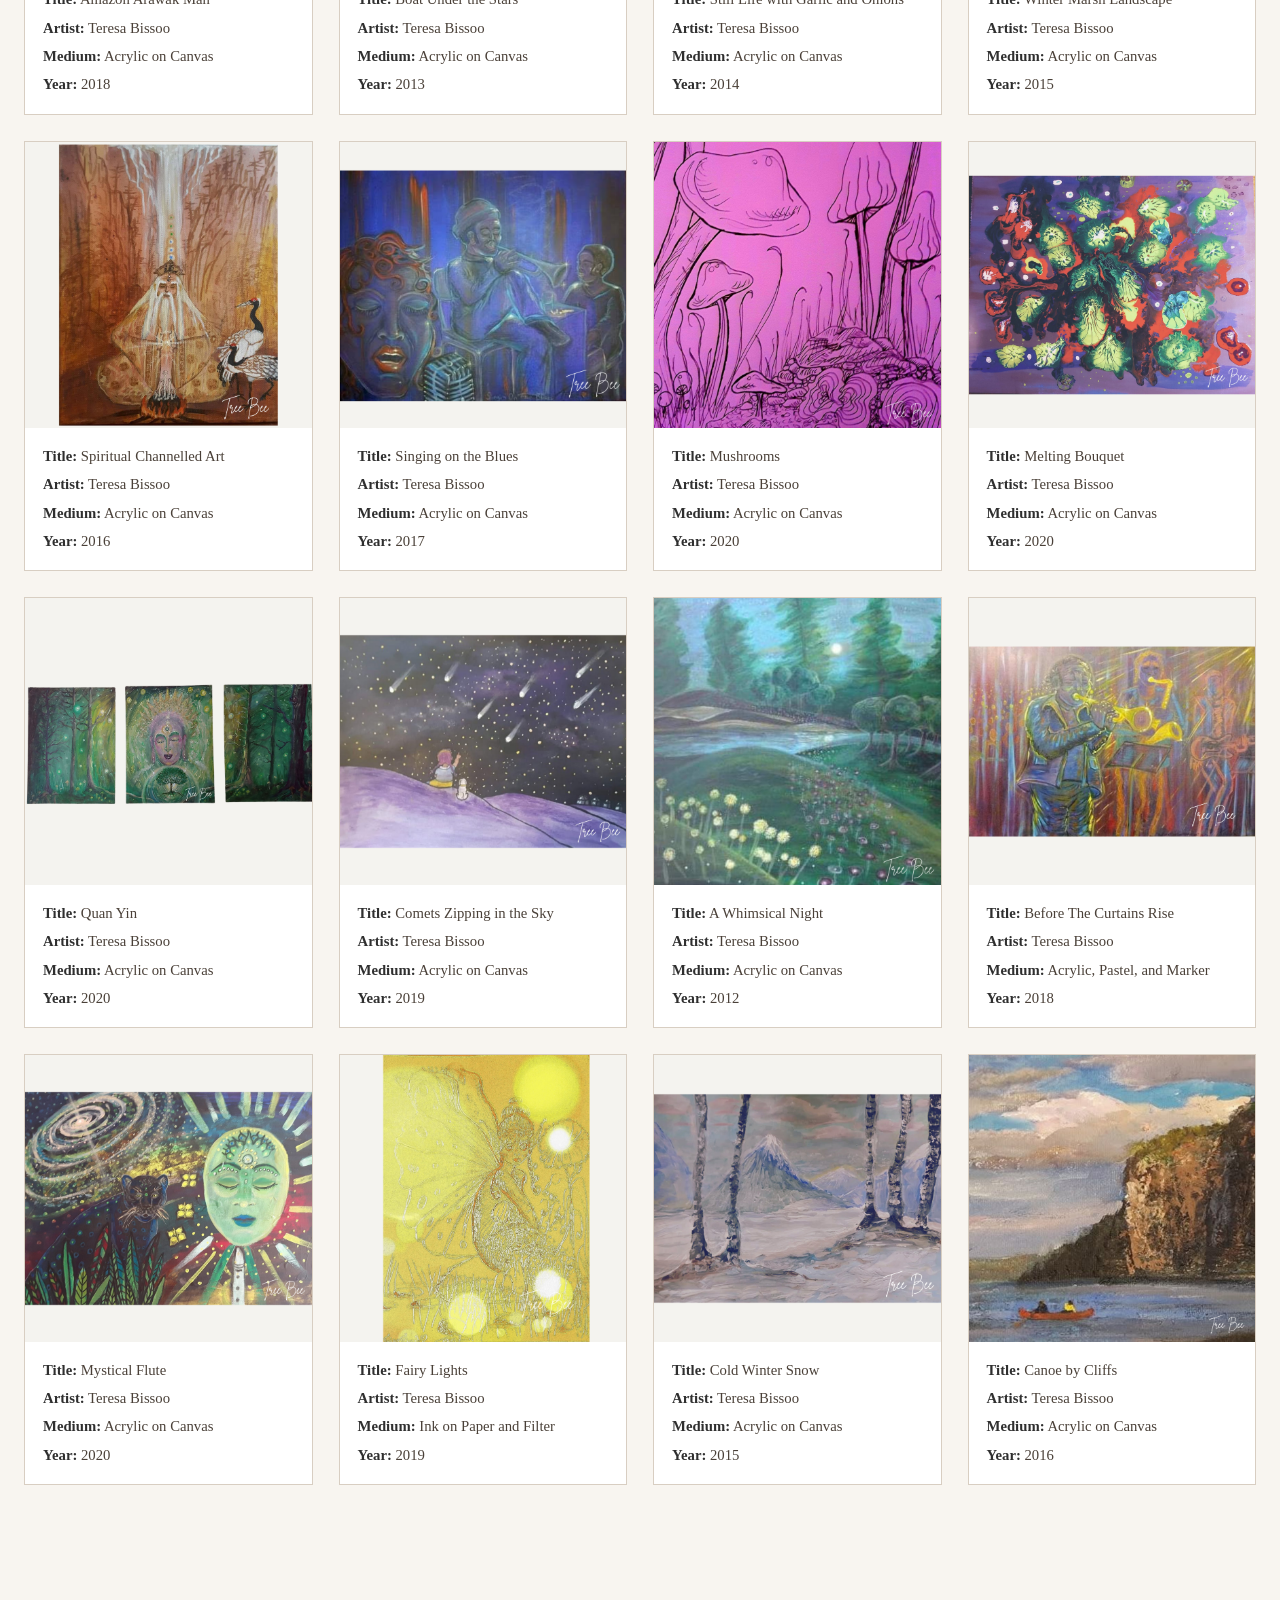
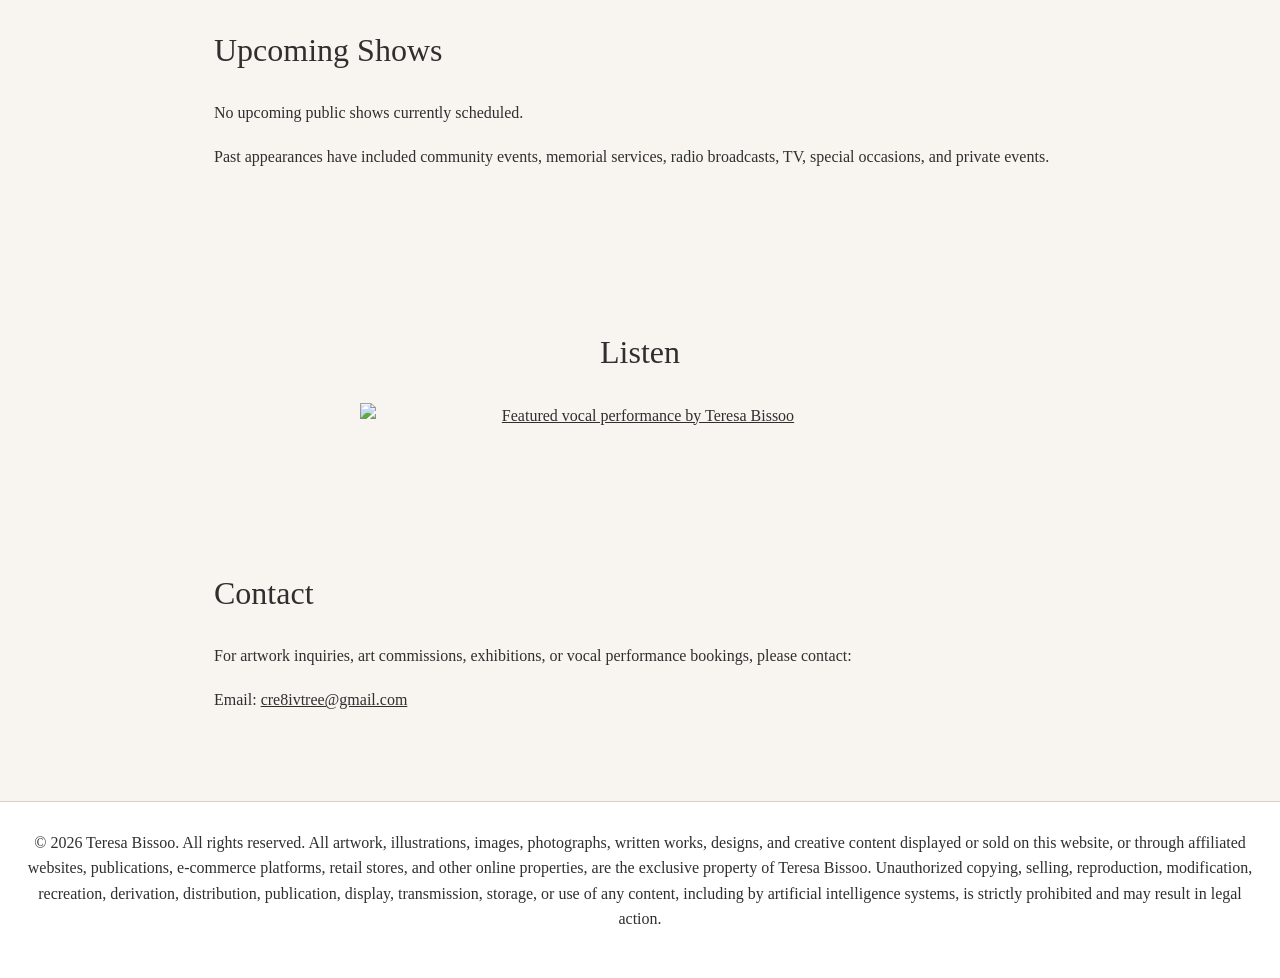
==== commit 73540b3d: "Update index.html" ====
--- a/index.html
+++ b/index.html
@@ -11,6 +11,11 @@
     {
       "@context": "https://schema.org",
       "@graph": [
+        {
+          "@type": "WebSite",
+          "name": "Teresa Bissoo | Official Website",
+          "url": "https://yourdomain.com"
+        },
         {
           "@type": "Person",
           "name": "Teresa Bissoo",
@@ -39,8 +44,8 @@
         <nav aria-label="Main navigation">
             <ul>
                 <li><a href="#about">About Me</a></li>
+                <li><a href="#career">Career</a></li>
                 <li><a href="#gallery">Gallery</a></li>
-                <li><a href="#career">Career</a></li>
                 <li><a href="#upcoming-shows">Upcoming Shows</a></li>
                 <li><a href="#music">Music</a></li>
                 <li><a href="#contact">Contact</a></li>
@@ -131,13 +136,13 @@
 
             <h4>Publishing</h4>
             <ul>
-                <li>Author and illustrator of <a href="https://youtu.be/1o8-BYVOiog?feature=shared" target="_blank" rel="noopener noreferrer"><em>Music Within All Things</em></a>.</li>
-                <li>Author and illustrator of <a href="https://www.amazon.ca/Teddy-Nutty-Pup-Tree-Bee/dp/B0GDZ4949R" target="_blank" rel="noopener noreferrer"><em>Teddy The Nutty Pup</em></a>.</li>
+                <li>Author and illustrator of <a href="https://youtu.be/1o8-BYVOiog?feature=shared" target="_blank" rel="noopener noreferrer" aria-label="Music Within All Things (opens in new window)"><em>Music Within All Things</em></a>.</li>
+                <li>Author and illustrator of <a href="https://www.amazon.ca/Teddy-Nutty-Pup-Tree-Bee/dp/B0GDZ4949R" target="_blank" rel="noopener noreferrer" aria-label="Teddy The Nutty Pup on Amazon (opens in new window)"><em>Teddy The Nutty Pup</em></a>.</li>
             </ul>
 
             <h4>Digital Media</h4>
             <ul>
-                <li>Creator and executive producer of <a href="https://youtube.com/@skybeatpulsefield?si=YJGWnzeGbnFrnQmC" target="_blank" rel="noopener noreferrer">SkyBeat PulseField</a>, a YouTube music channel featuring original lyrics and AI-assisted music productions.</li>
+                <li>Creator and executive producer of <a href="https://youtube.com/@skybeatpulsefield?si=YJGWnzeGbnFrnQmC" target="_blank" rel="noopener noreferrer" aria-label="SkyBeat PulseField on YouTube (opens in new window)">SkyBeat PulseField</a>, a YouTube music channel featuring original lyrics and AI-assisted music productions.</li>
             </ul>
 
             <h3>Recognition</h3>
@@ -421,7 +426,7 @@
         <section id="music">
             <h2>Listen</h2>
 
-            <a href="https://www.youtube.com/watch?v=Ps_hzo0q8TE" target="_blank" rel="noopener noreferrer">
+            <a href="https://www.youtube.com/watch?v=Ps_hzo0q8TE" target="_blank" rel="noopener noreferrer" aria-label="Featured vocal performance by Teresa Bissoo on YouTube (opens in new window)">
                 <img
                     src="https://img.youtube.com/vi/Ps_hzo0q8TE/maxresdefault.jpg"
                     alt="Featured vocal performance by Teresa Bissoo"
--- a/styles.css
+++ b/styles.css
@@ -254,7 +254,7 @@
     border: 4px solid #c8a96e;
     box-shadow: 0 2px 8px rgba(0, 0, 0, 0.15);
 }
-#about h2 {
+#about {
     text-align: center;
 }
 
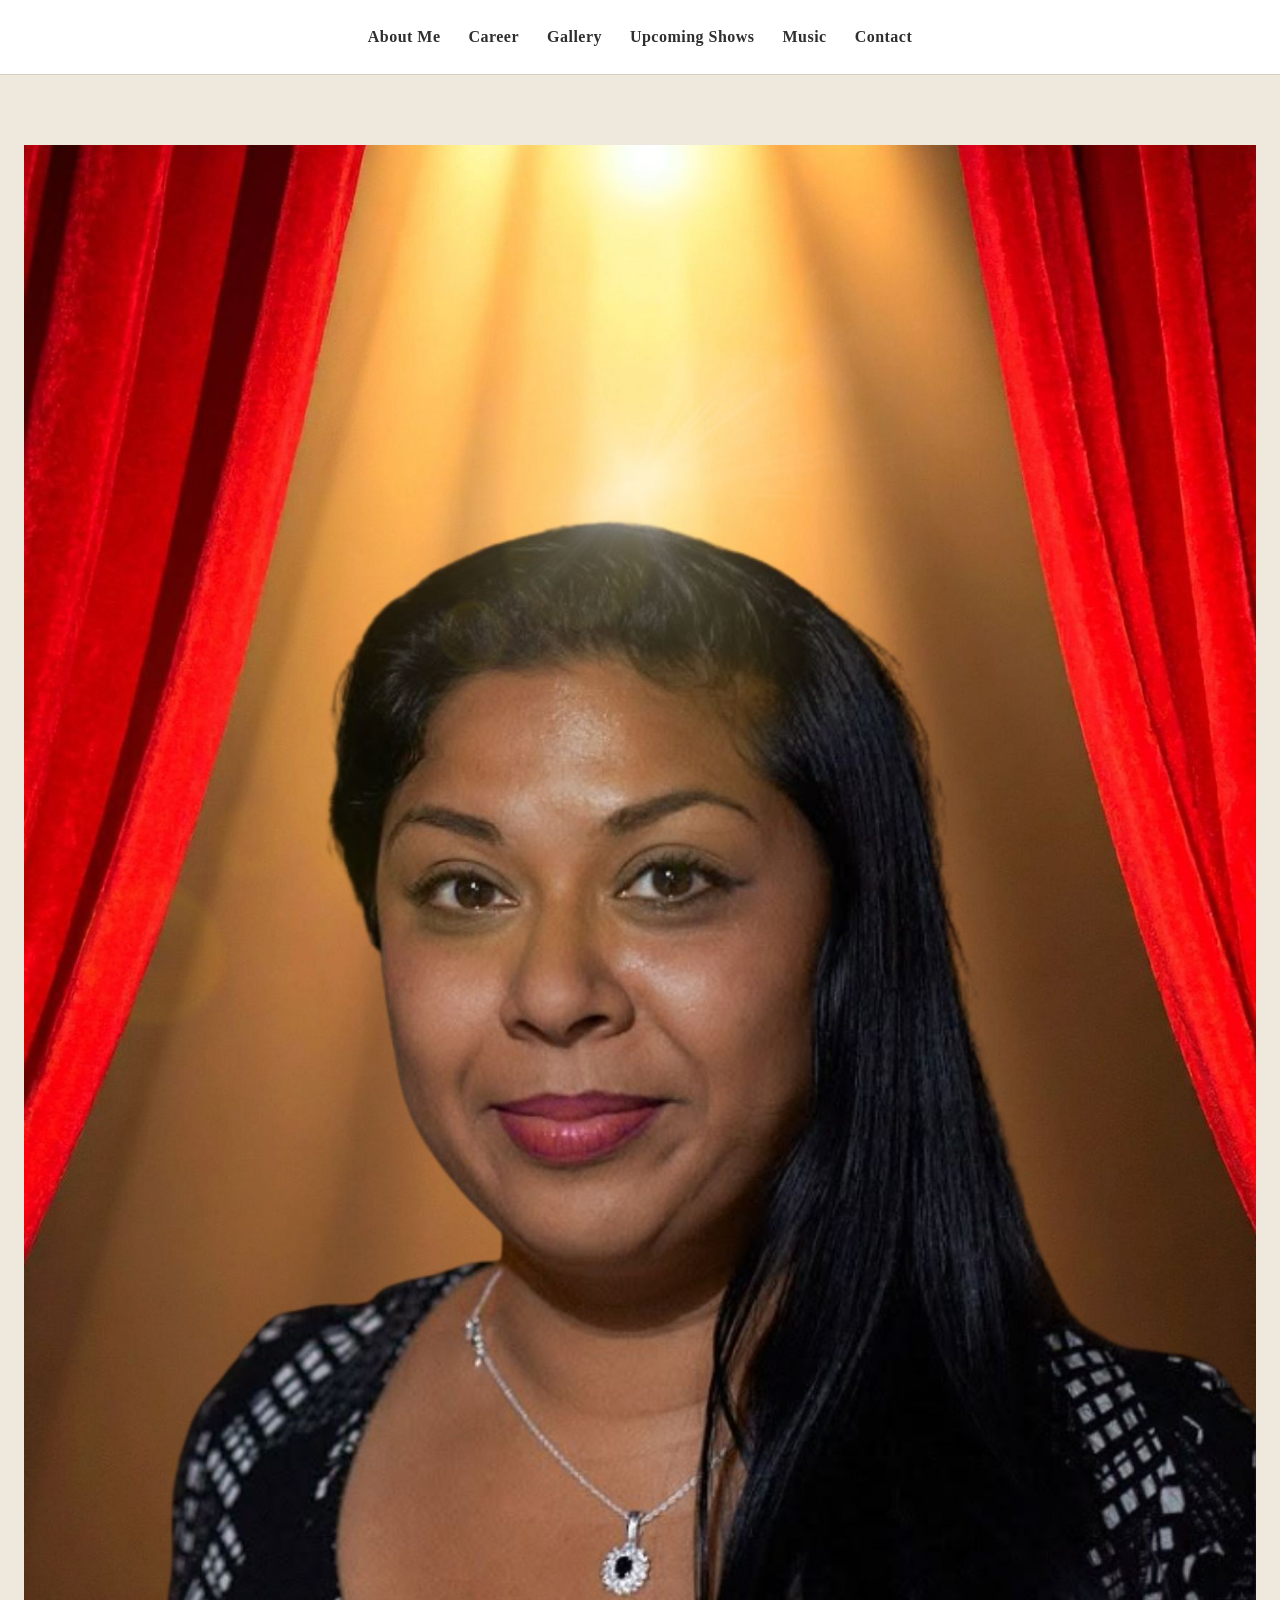
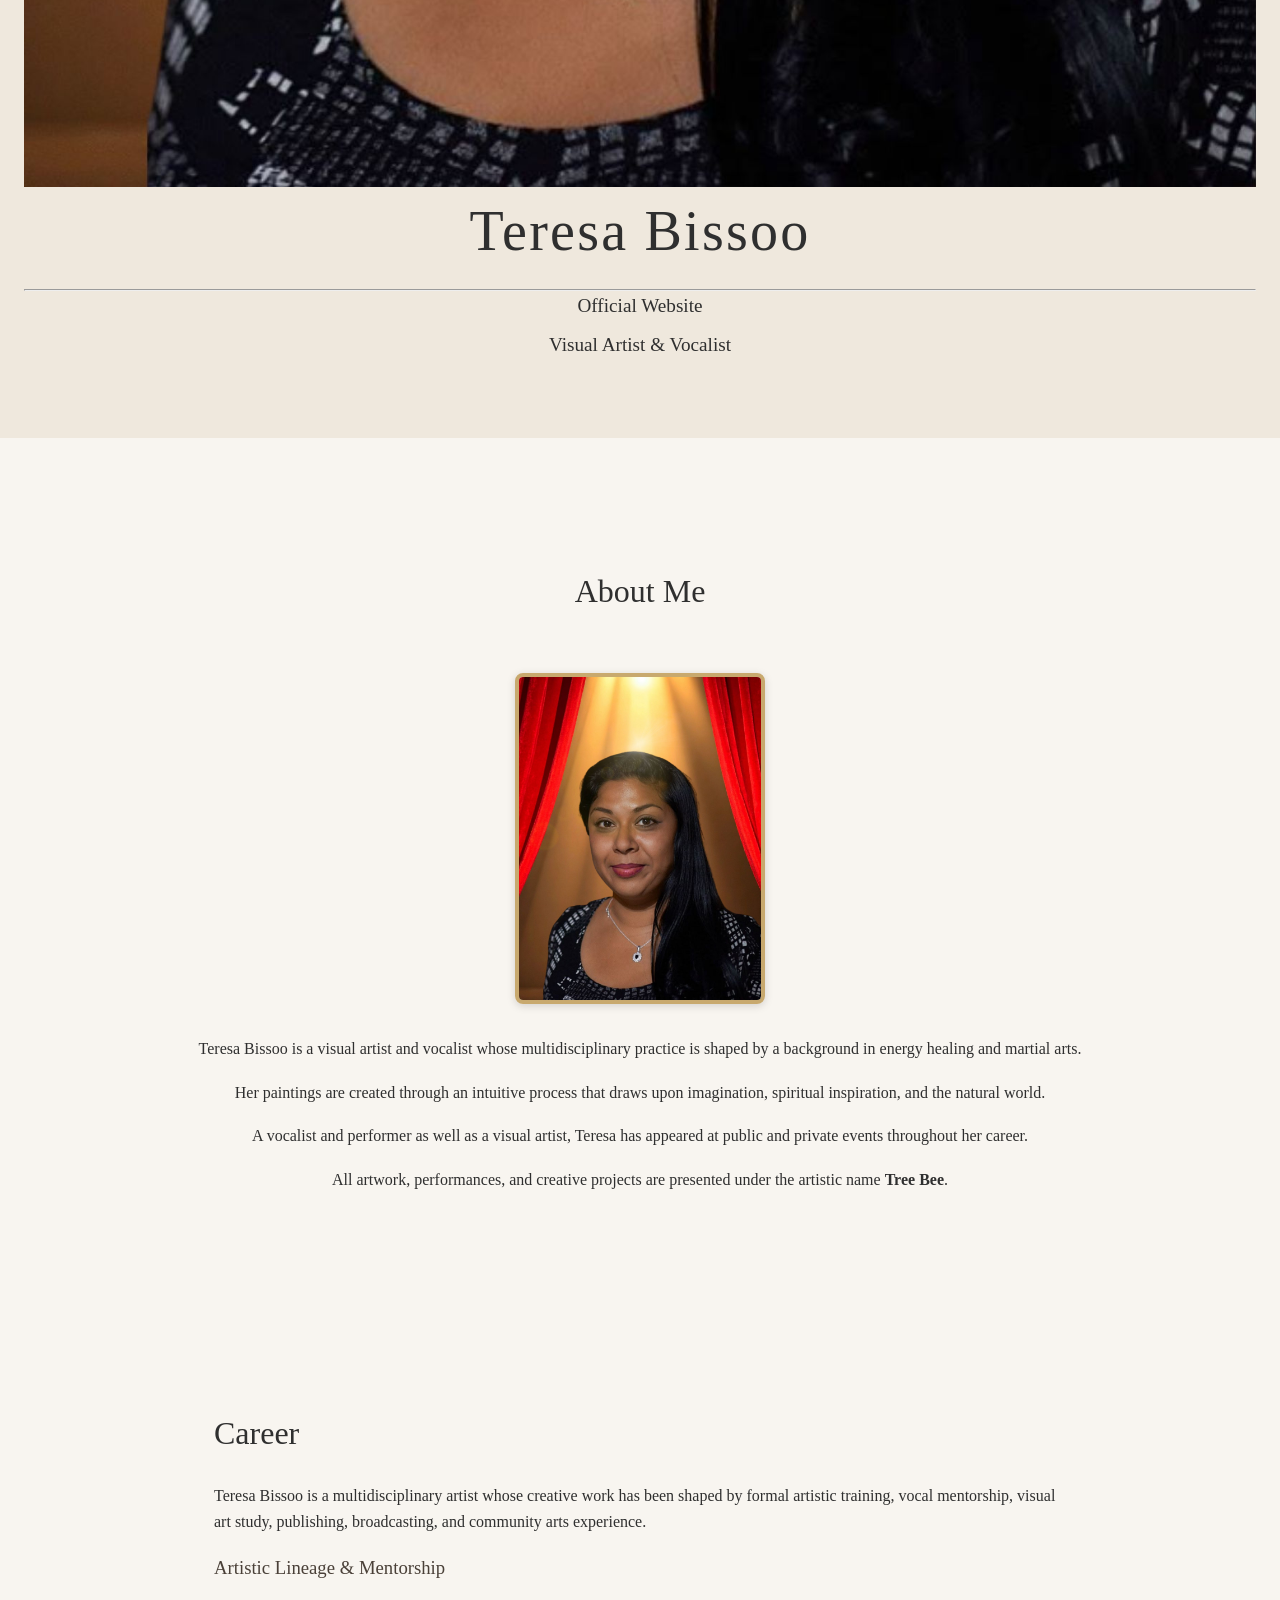
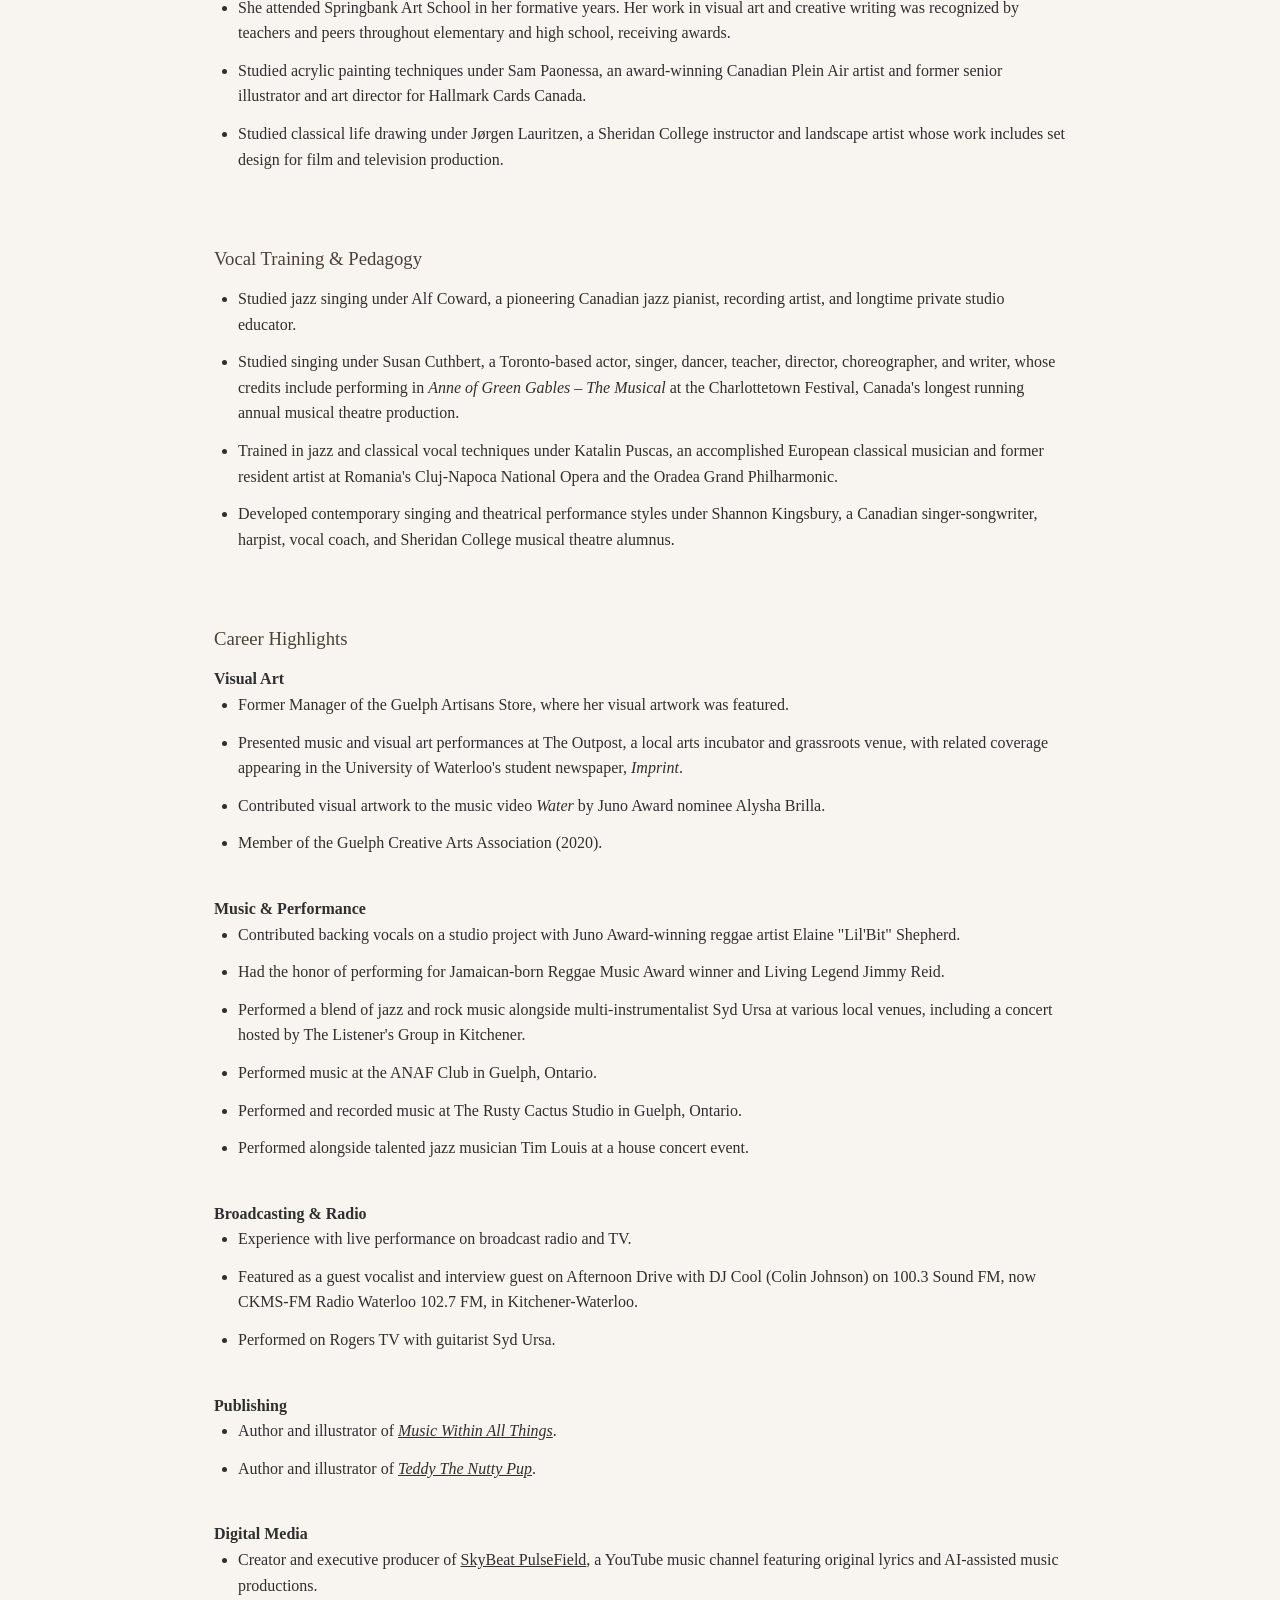
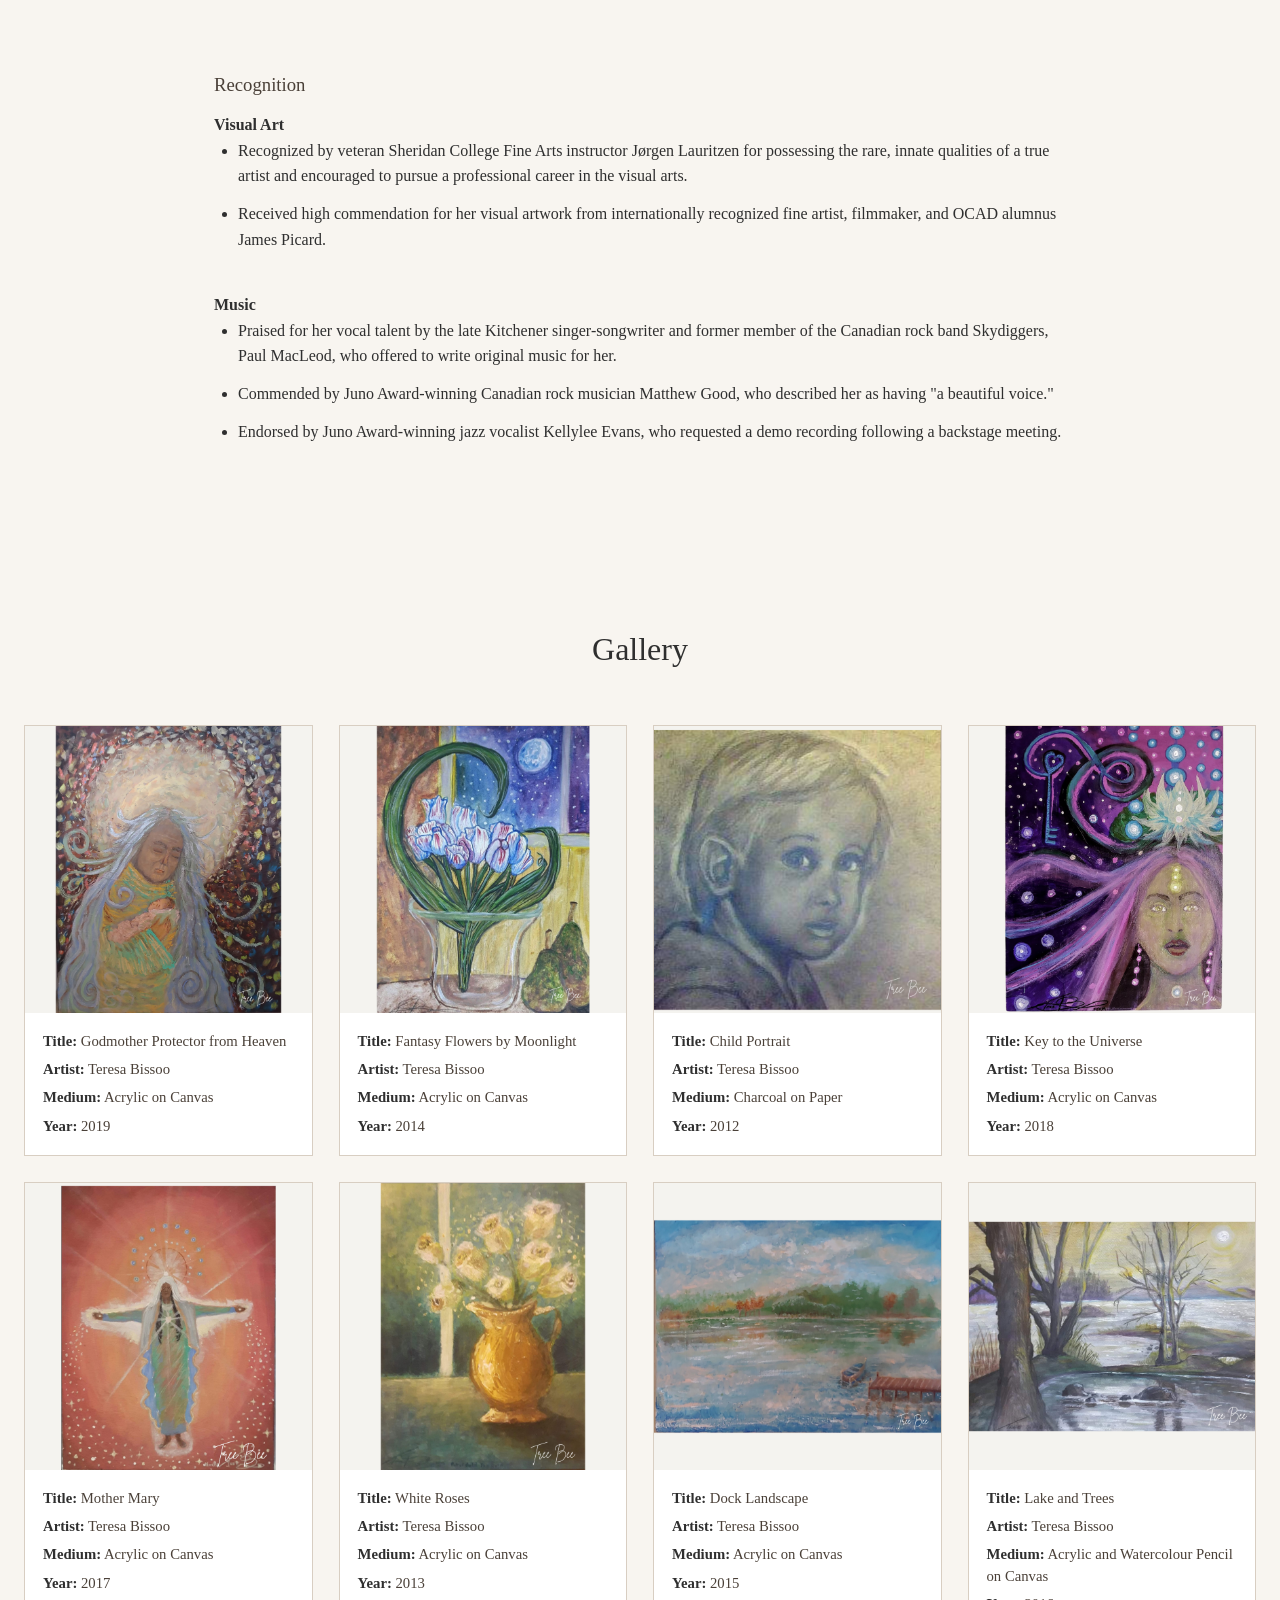
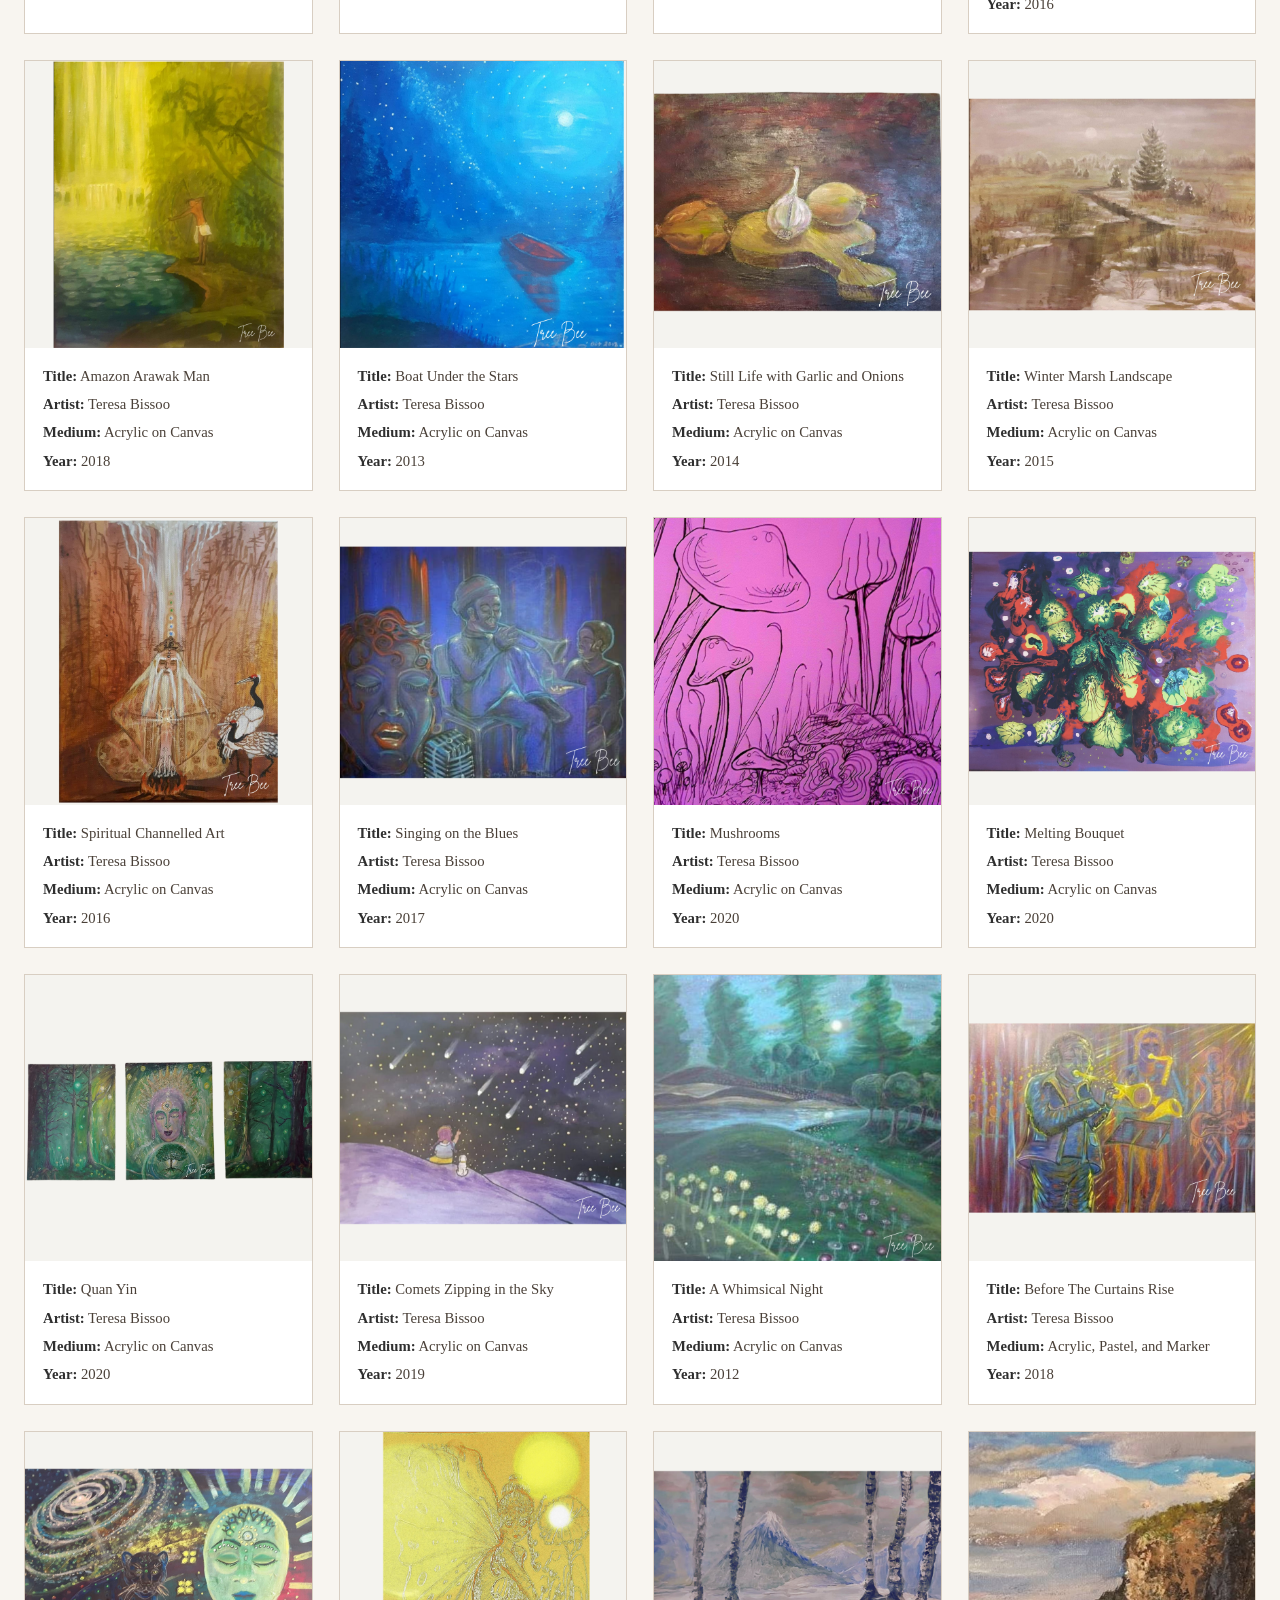
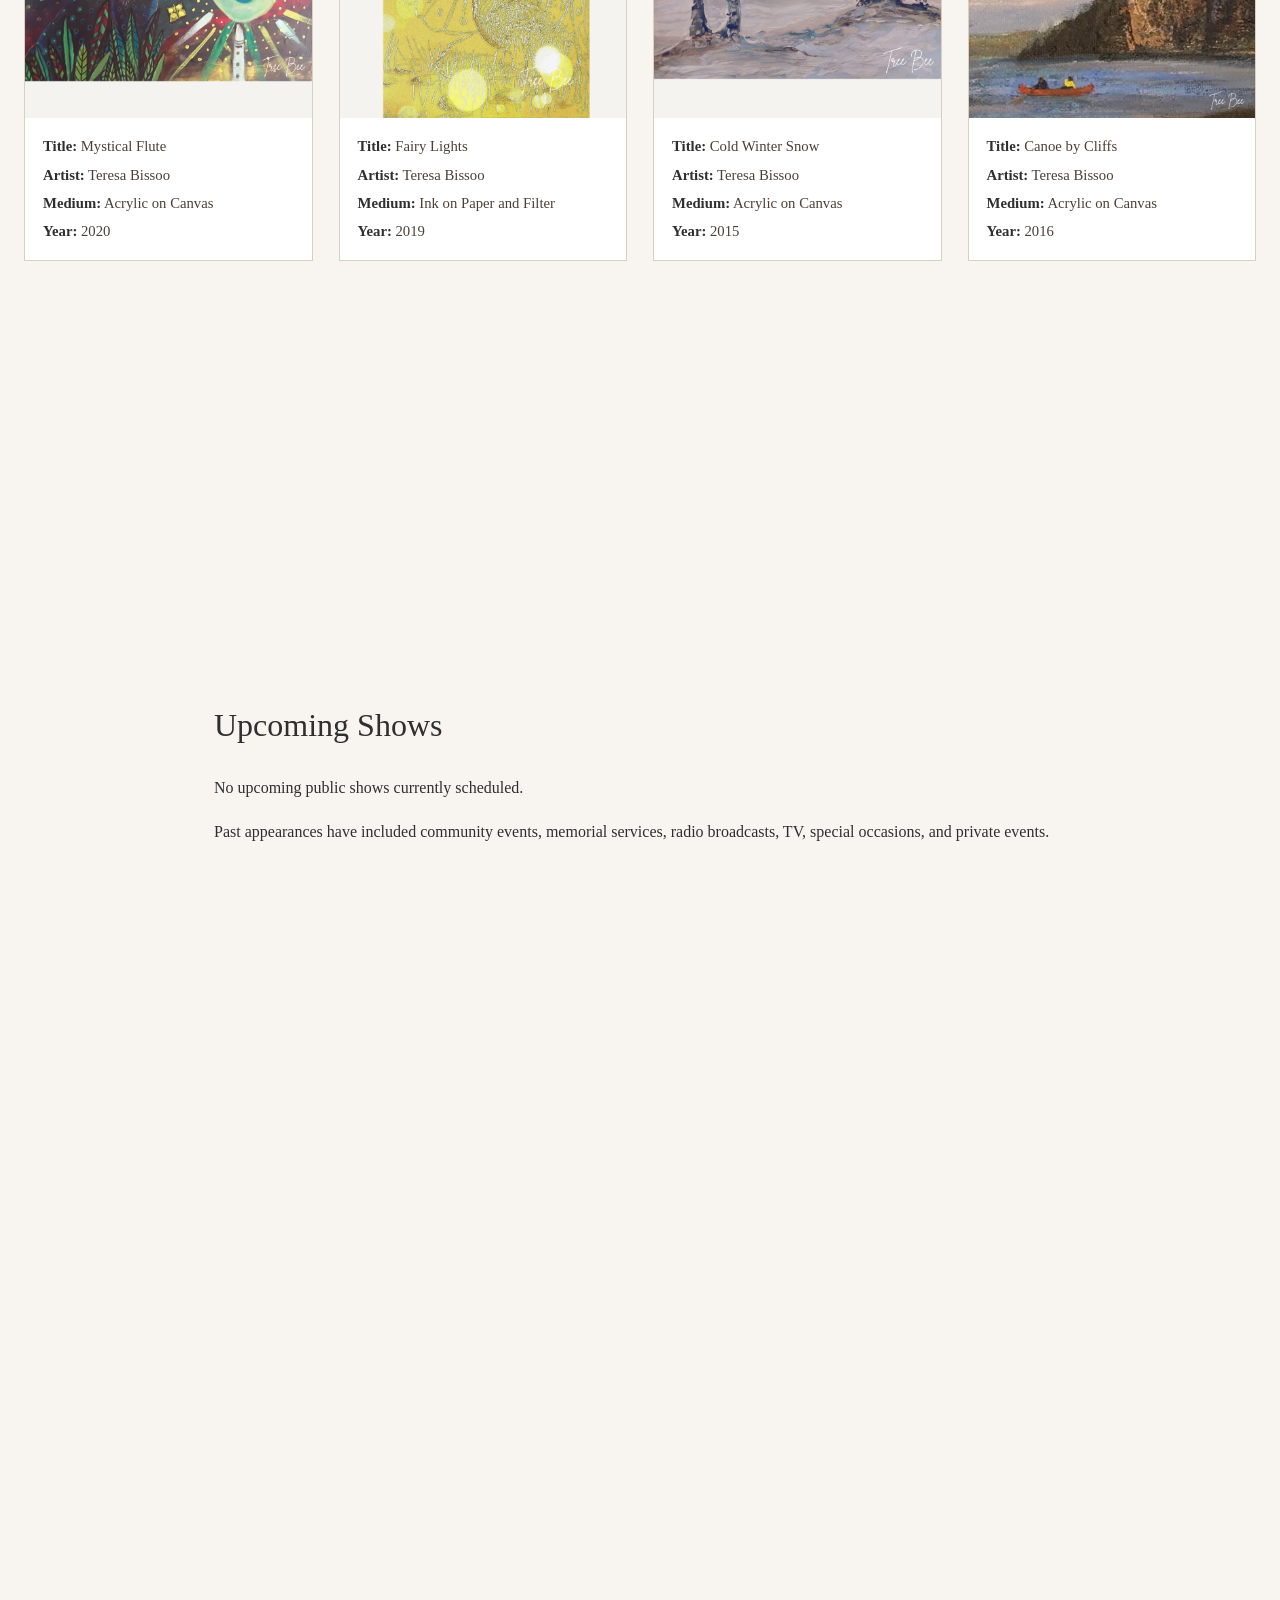
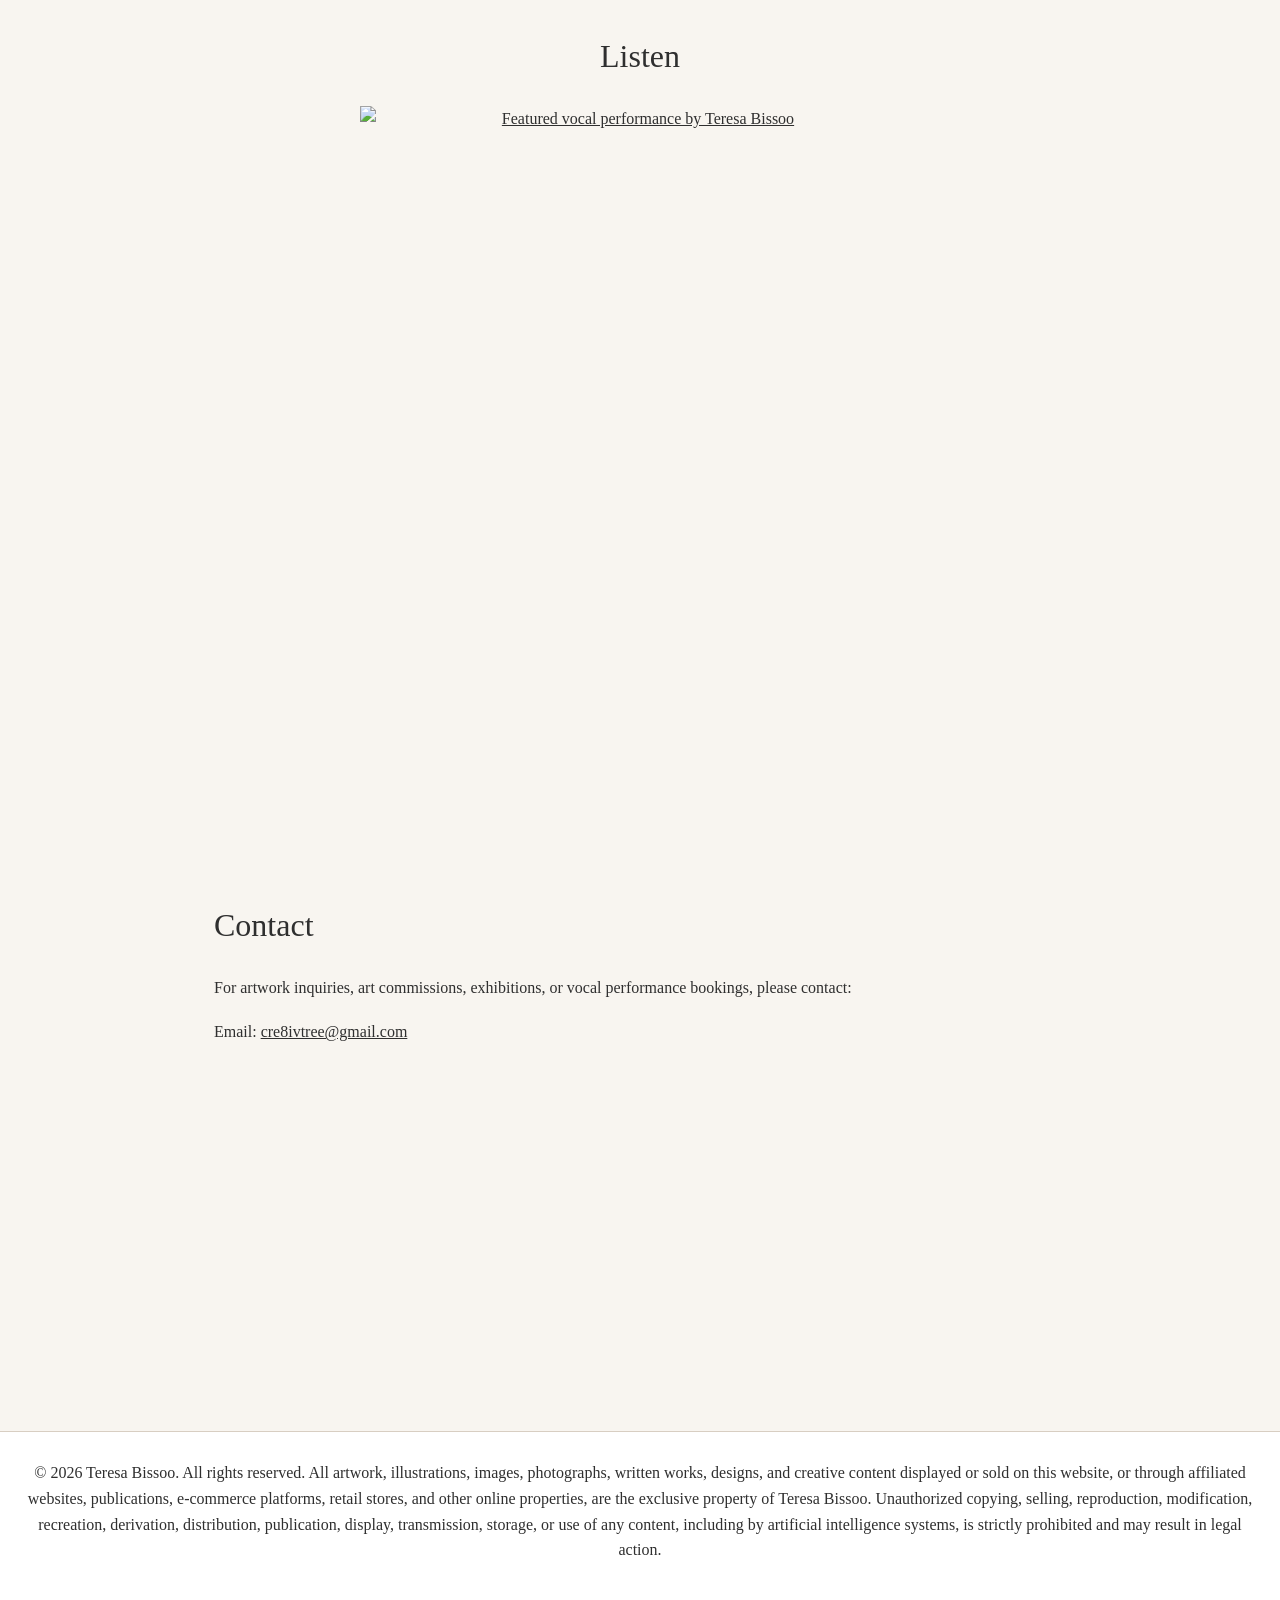
==== commit f24911fb: "Update index.html" ====
--- a/index.html
+++ b/index.html
@@ -55,7 +55,9 @@
 
     <main id="main-content">
         <section id="hero">
+            <img src="biophoto.jpg" alt="Portrait of Teresa Bissoo" class="hero-photo">
             <h1>Teresa Bissoo</h1>
+            <hr class="hero-divider">
             <p>Official Website</p>
             <p>Visual Artist &amp; Vocalist</p>
         </section>
--- a/styles.css
+++ b/styles.css
@@ -1,4 +1,3 @@
-
 :root {
     --background-main: #F8F5F0;
     --background-light: #FFFFFF;
@@ -74,10 +73,18 @@
     padding: 70px 24px;
     max-width: 1100px;
     margin: 0 auto;
+    min-height: 100vh;
+    display: flex;
+    flex-direction: column;
+    justify-content: center;
 }
 
 #hero {
     max-width: none;
+    min-height: 100vh;
+    display: flex;
+    flex-direction: column;
+    justify-content: center;
     text-align: center;
     background-color: var(--background-accent);
     padding: 70px 24px;
@@ -134,6 +141,8 @@
 #gallery {
     max-width: 1500px;
     margin: 0 auto;
+    min-height: auto;
+    display: block;
 }
 
 #gallery h2 {
@@ -198,20 +207,6 @@
     border-top: 1px solid var(--border-color);
     padding: 28px 24px;
     text-align: center;
-}
-
-footer ul {
-    list-style: none;
-    display: flex;
-    justify-content: center;
-    gap: 24px;
-    margin-top: 12px;
-    flex-wrap: wrap;
-}
-
-footer a {
-    text-decoration: none;
-    font-weight: bold;
 }
 
 @media (max-width: 1200px) {
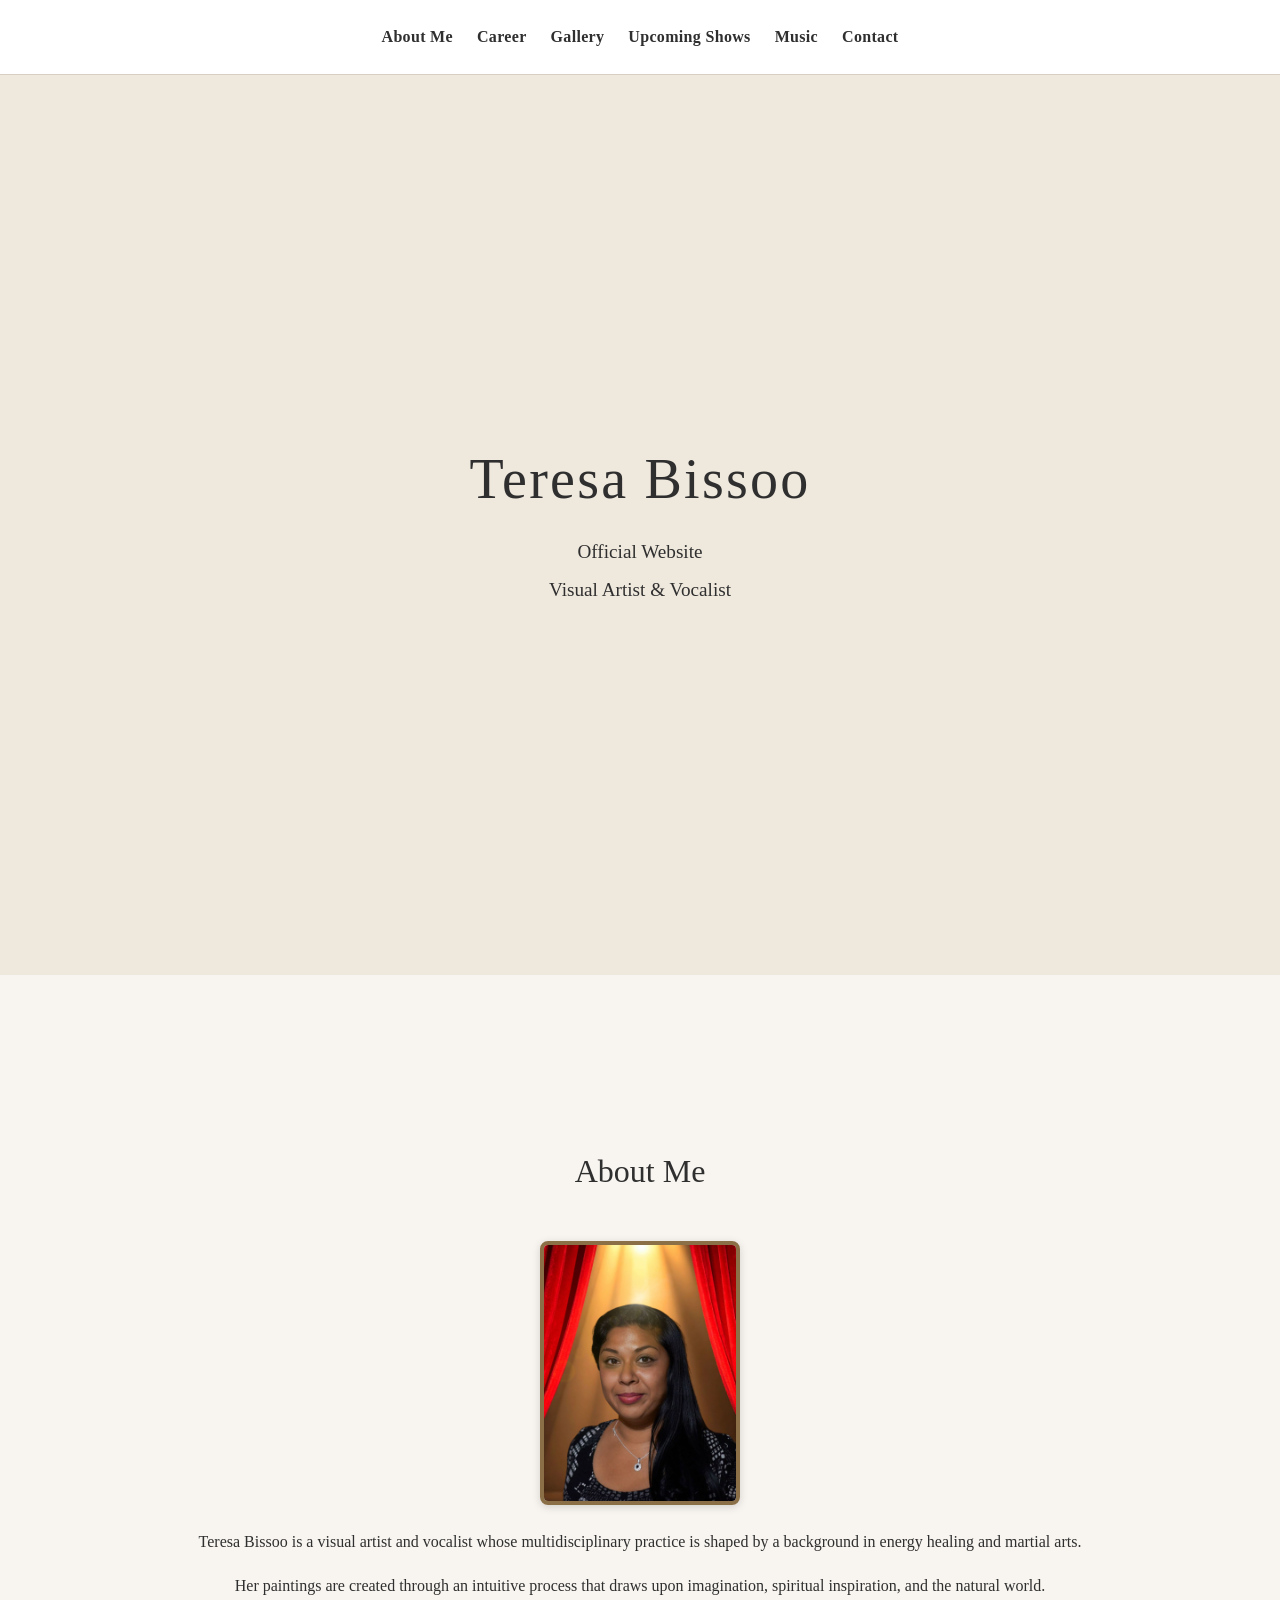
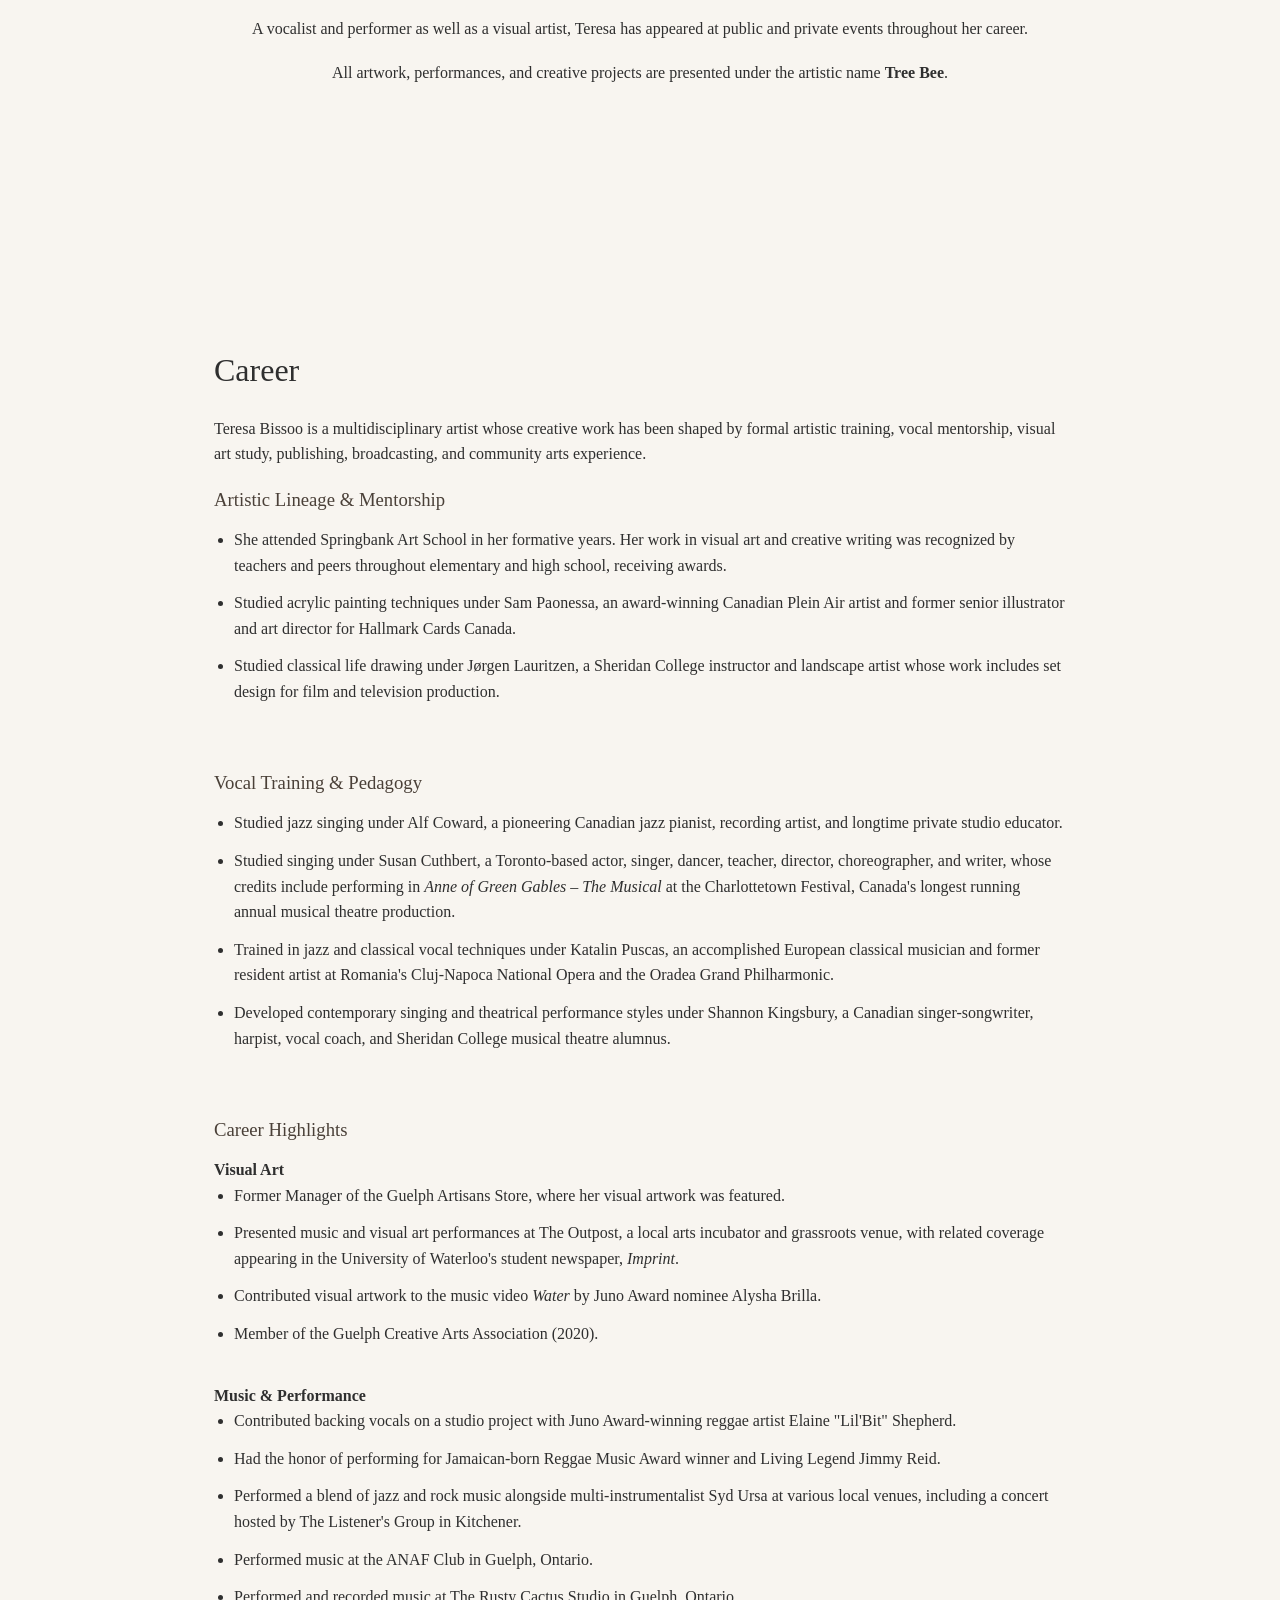
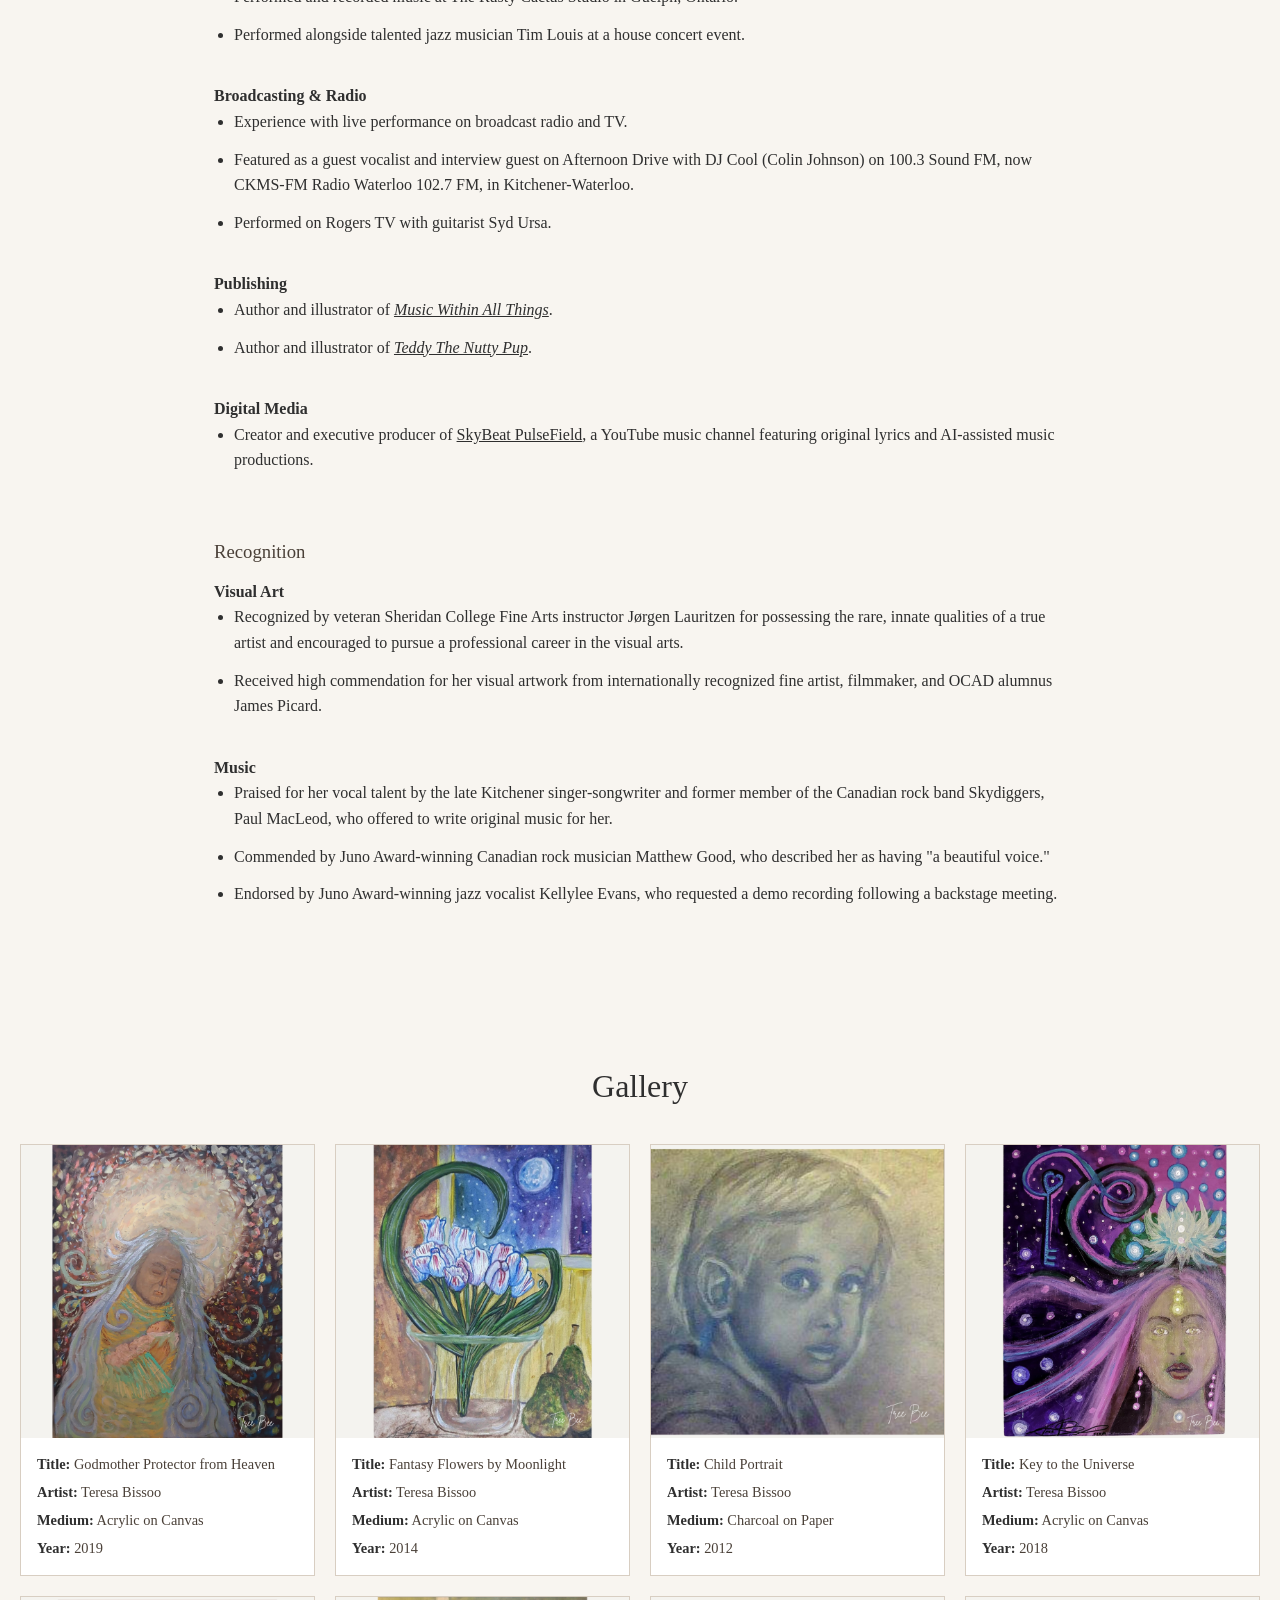
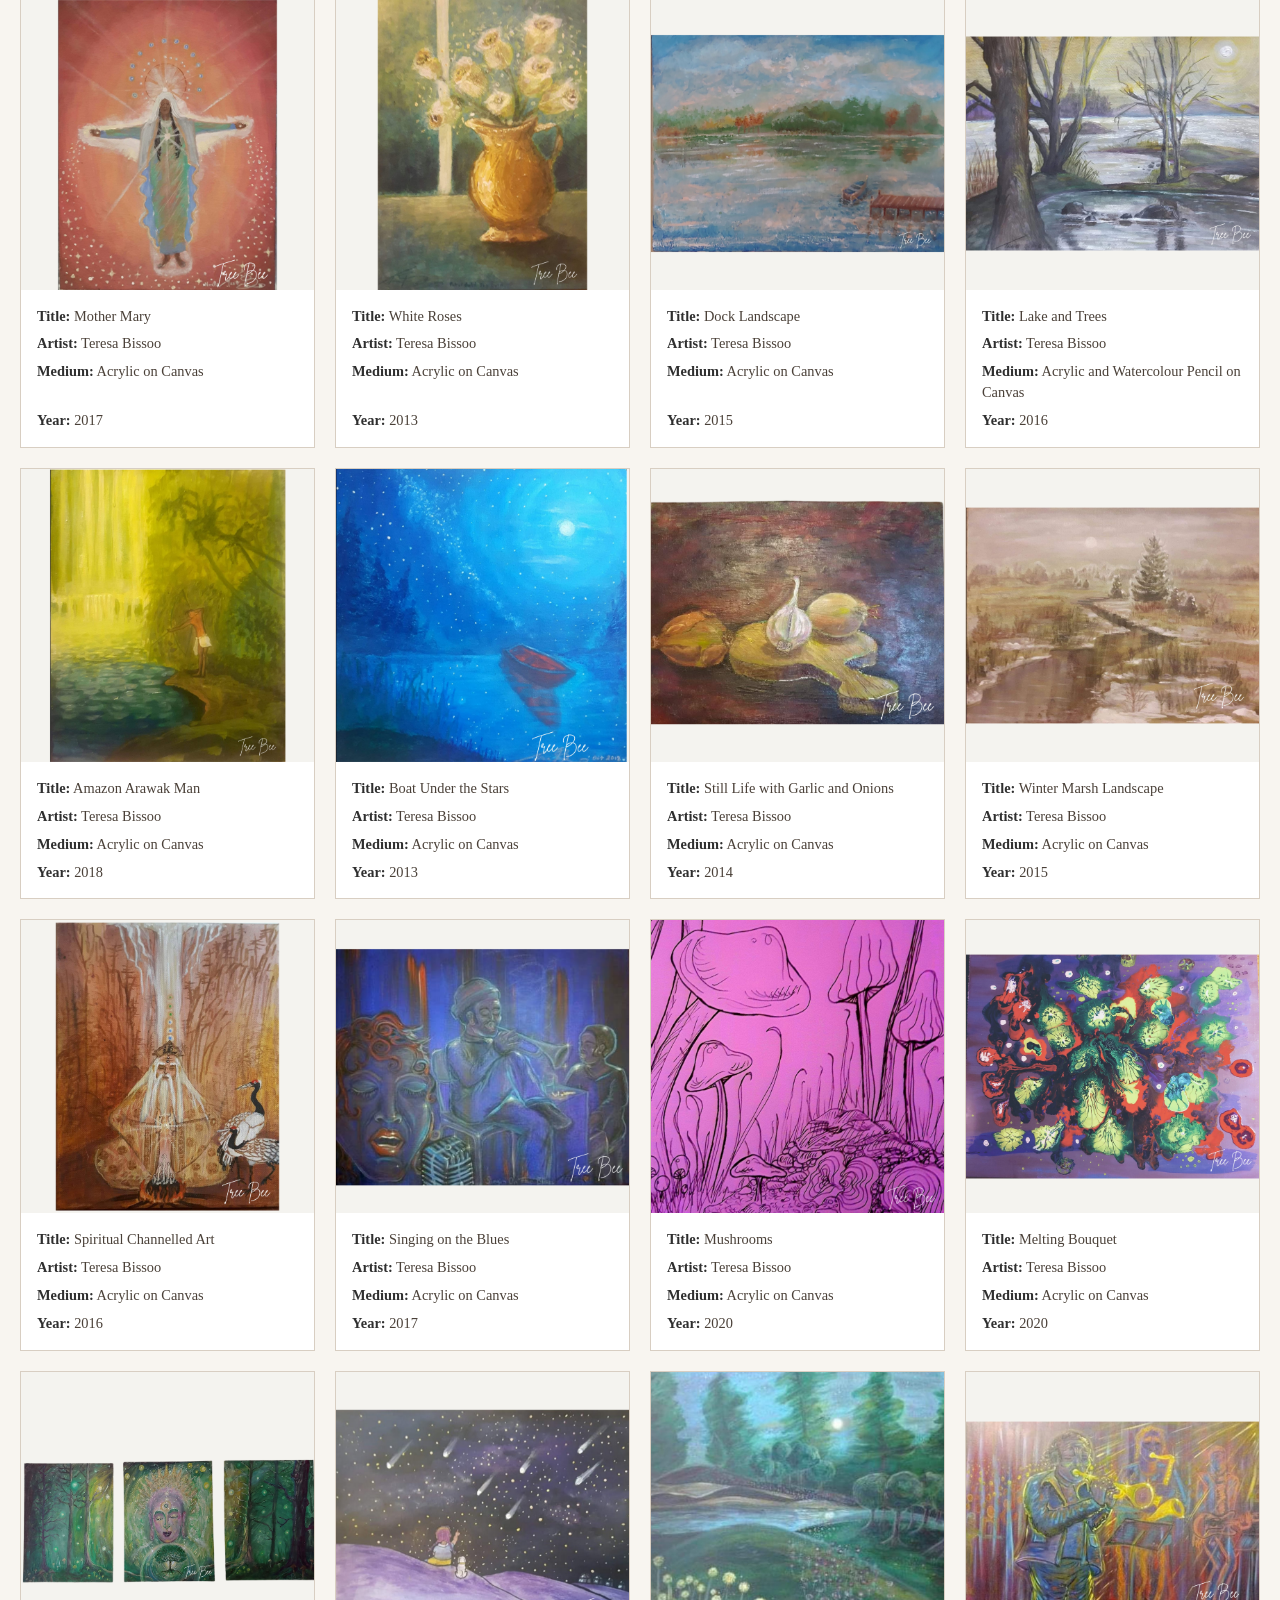
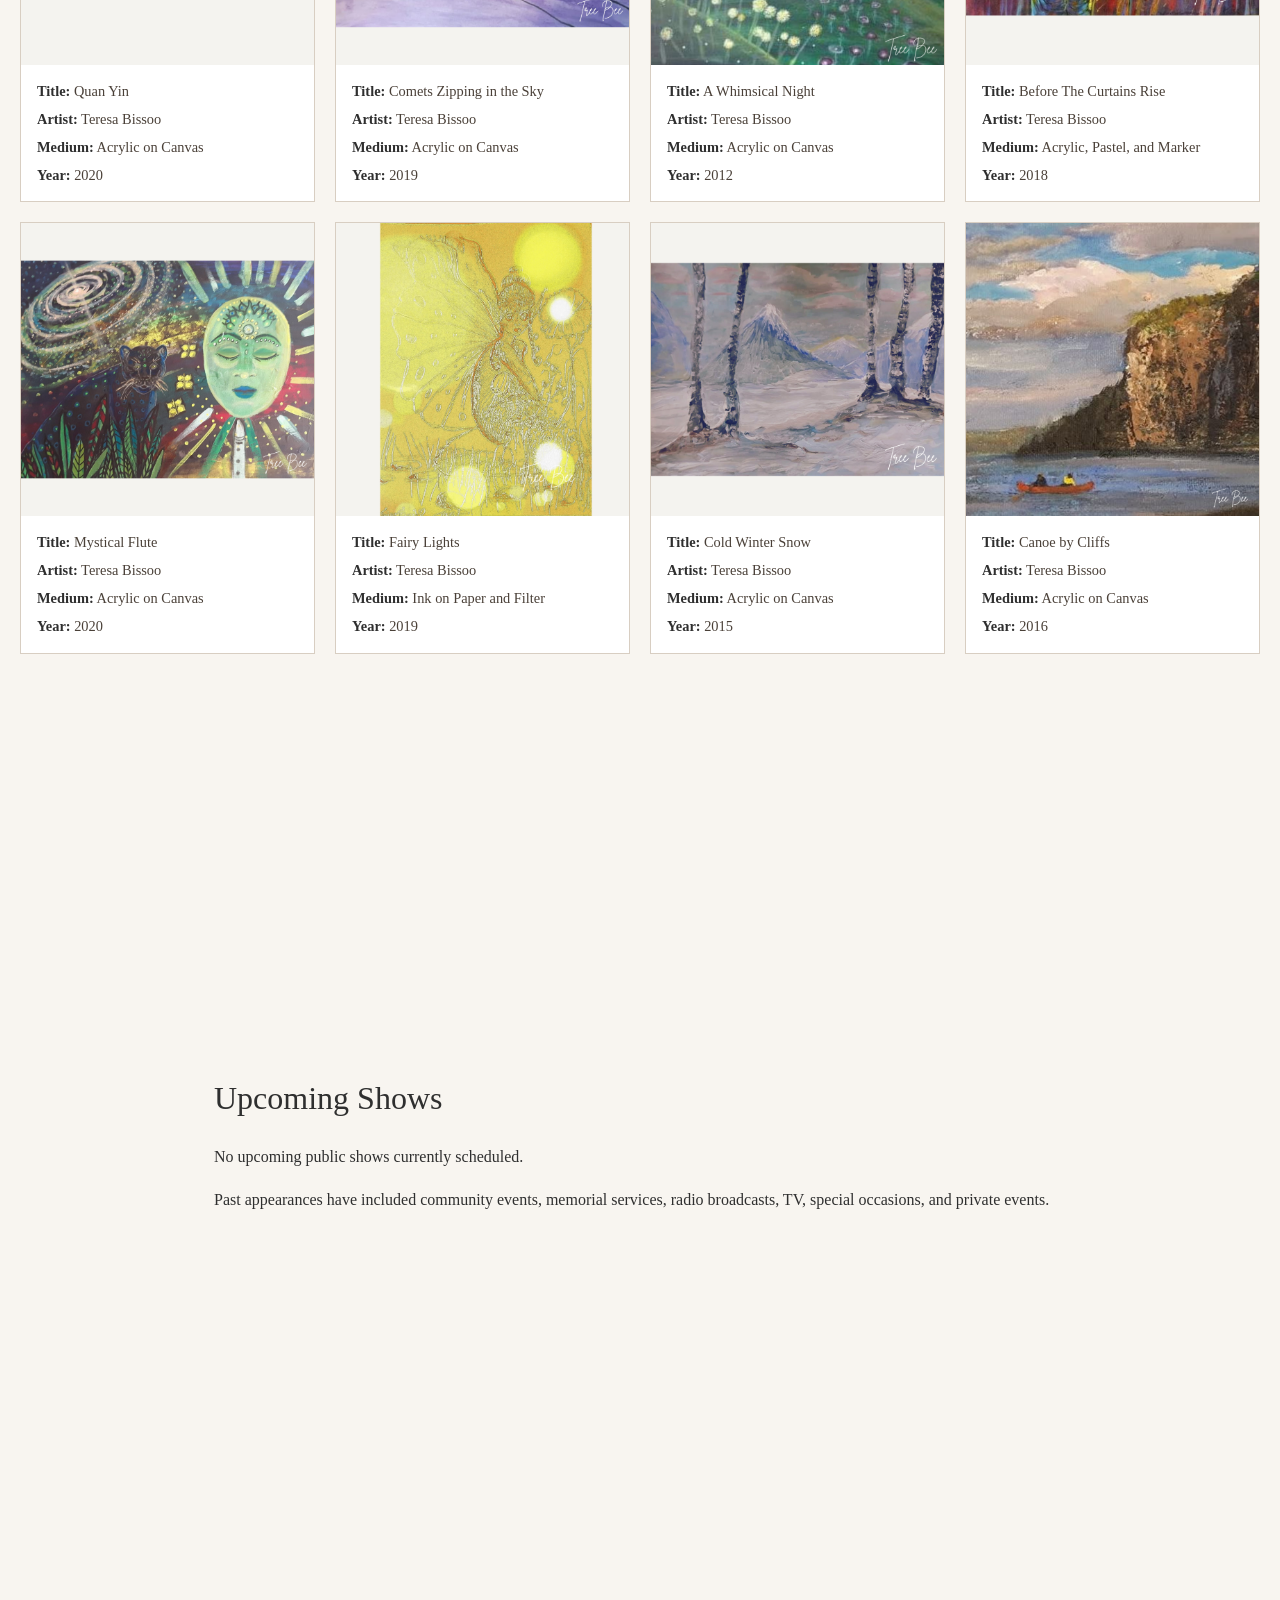
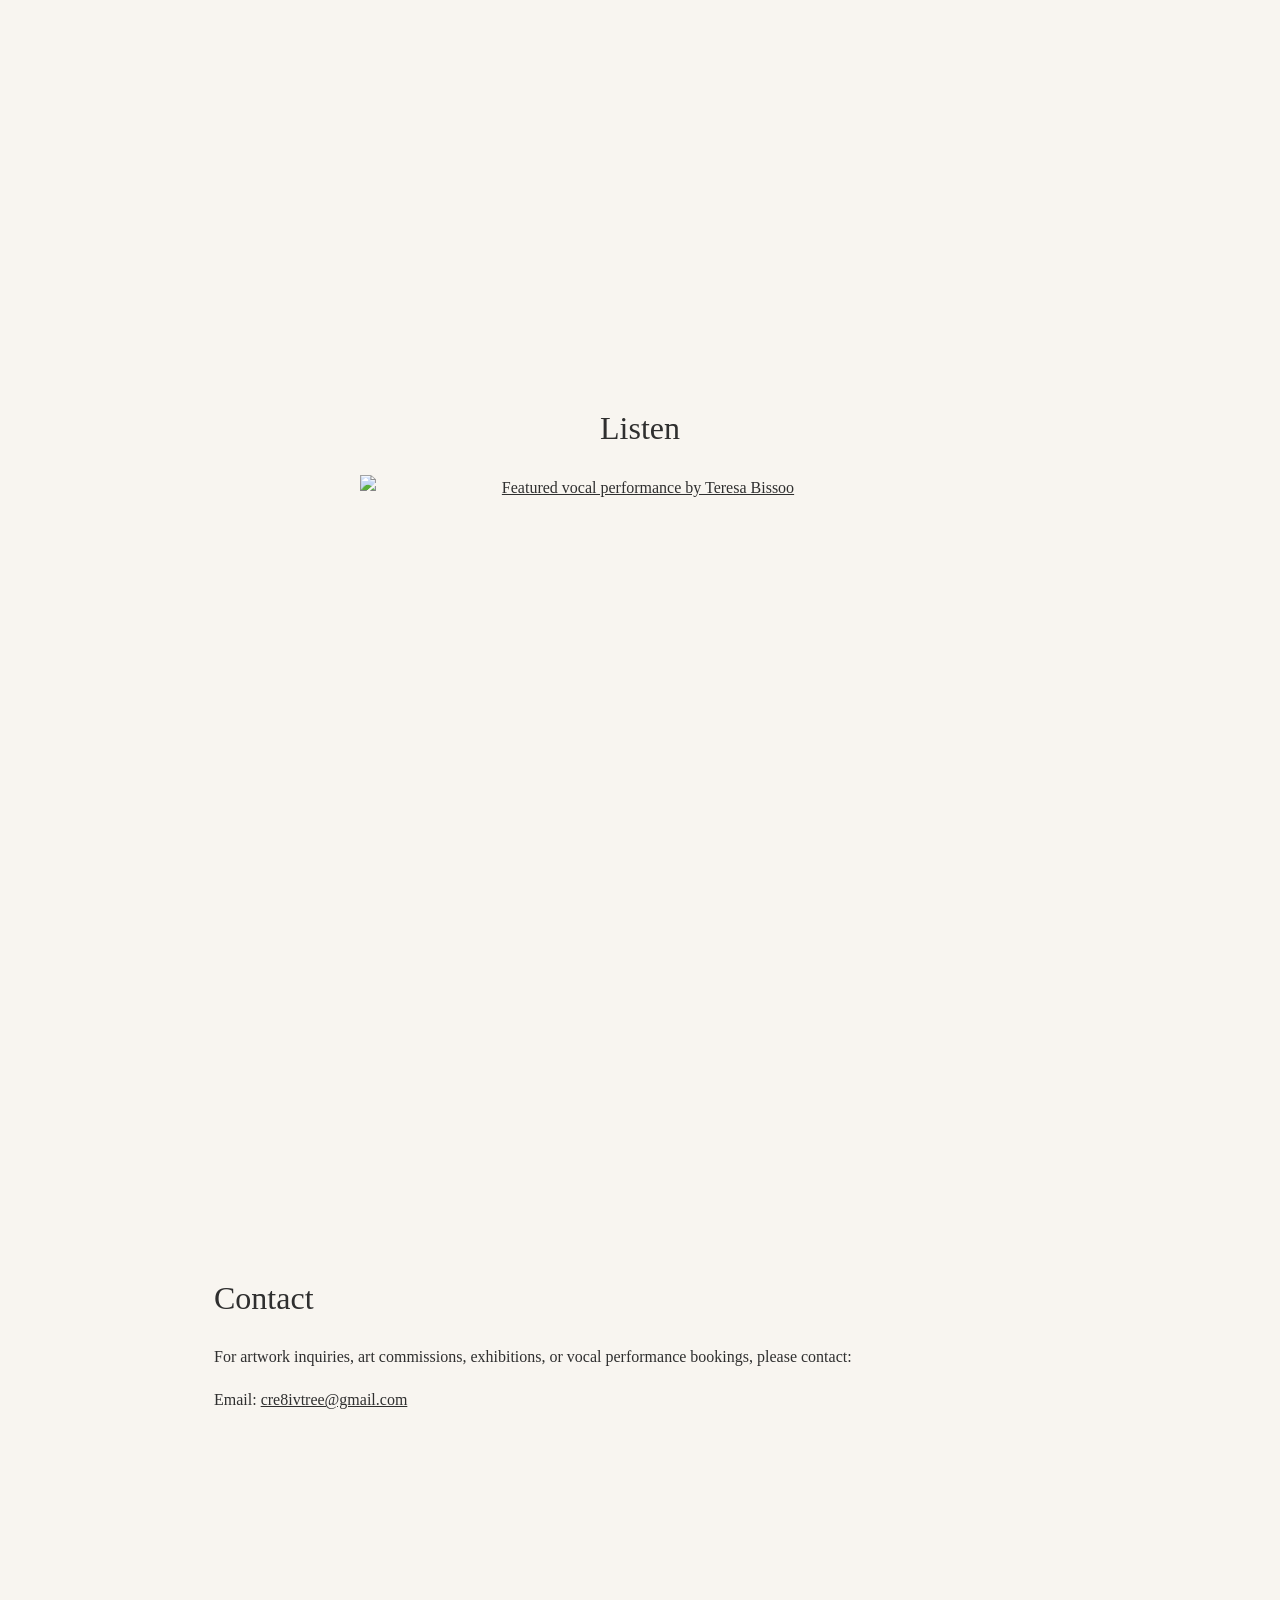
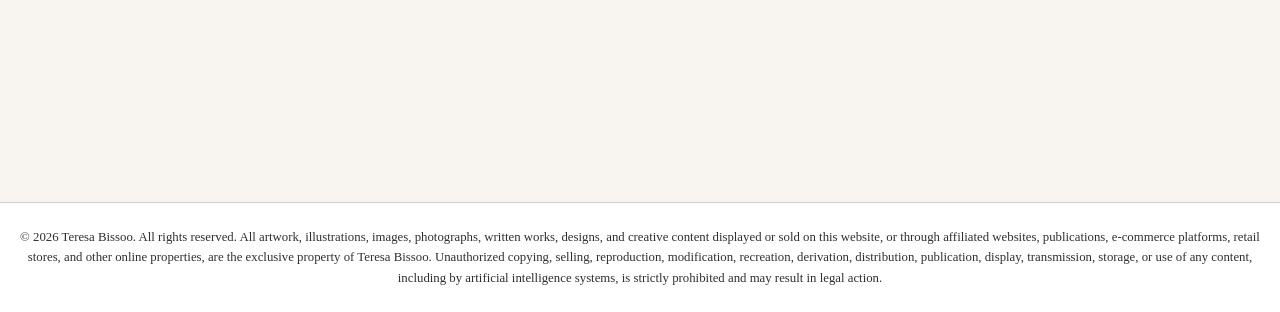
==== commit 8095c9f3: "Update index.html" ====
--- a/index.html
+++ b/index.html
@@ -55,9 +55,7 @@
 
     <main id="main-content">
         <section id="hero">
-            <img src="biophoto.jpg" alt="Portrait of Teresa Bissoo" class="hero-photo">
             <h1>Teresa Bissoo</h1>
-            <hr class="hero-divider">
             <p>Official Website</p>
             <p>Visual Artist &amp; Vocalist</p>
         </section>
--- a/styles.css
+++ b/styles.css
@@ -51,7 +51,7 @@
 
 header {
     background-color: var(--background-light);
-    padding: 24px;
+    padding: 16px;
     border-bottom: 1px solid var(--border-color);
 }
 
@@ -59,21 +59,23 @@
     list-style: none;
     display: flex;
     justify-content: center;
-    gap: 28px;
+    gap: 14px;
     flex-wrap: wrap;
 }
 
 nav a {
     text-decoration: none;
     font-weight: bold;
-    letter-spacing: 0.03em;
+    letter-spacing: 0.02em;
+    font-size: 0.85rem;
 }
 
 section {
-    padding: 70px 24px;
+    padding: 48px 20px;
     max-width: 1100px;
     margin: 0 auto;
     min-height: 100vh;
+    min-height: 100dvh;
     display: flex;
     flex-direction: column;
     justify-content: center;
@@ -81,24 +83,20 @@
 
 #hero {
     max-width: none;
-    min-height: 100vh;
-    display: flex;
-    flex-direction: column;
-    justify-content: center;
     text-align: center;
     background-color: var(--background-accent);
-    padding: 70px 24px;
+    padding: 56px 20px;
 }
 
 #hero h1 {
-    font-size: 3.5rem;
+    font-size: 2.4rem;
     margin-bottom: 12px;
     letter-spacing: 0.04em;
     font-weight: normal;
 }
 
 #hero p {
-    font-size: 1.2rem;
+    font-size: 1.1rem;
     margin-bottom: 8px;
 }
 
@@ -110,8 +108,8 @@
 }
 
 h2 {
-    font-size: 2rem;
-    margin-bottom: 24px;
+    font-size: 1.6rem;
+    margin-bottom: 20px;
     color: var(--text-main);
 }
 
@@ -125,7 +123,7 @@
 }
 
 #career h3 {
-    margin-top: 32px;
+    margin-top: 28px;
     margin-bottom: 12px;
 }
 
@@ -134,29 +132,53 @@
 }
 
 #career ul {
-    margin-bottom: 28px;
-    padding-left: 24px;
+    margin-bottom: 24px;
+    padding-left: 20px;
+}
+
+#career li {
+    margin-bottom: 12px;
+}
+
+#about {
+    text-align: center;
+}
+
+.profile-photo {
+    display: block;
+    width: 200px;
+    max-width: 100%;
+    height: auto;
+    margin: 1.5rem auto;
+    border-radius: 8px;
+    border: 4px solid var(--accent-color);
+    box-shadow: 0 2px 8px rgba(0, 0, 0, 0.15);
 }
 
 #gallery {
     max-width: 1500px;
     margin: 0 auto;
+    padding: 48px 20px;
     min-height: auto;
     display: block;
 }
 
 #gallery h2 {
     text-align: center;
-    margin-bottom: 50px;
+    margin-bottom: 32px;
 }
 
 .gallery-grid {
     display: grid;
-    grid-template-columns: repeat(4, 1fr);
-    gap: 26px;
+    grid-template-columns: 1fr;
+    gap: 20px;
+    align-items: stretch;
 }
 
 .gallery-card {
+    display: flex;
+    flex-direction: column;
+    height: 100%;
     background: var(--background-light);
     border: 1px solid var(--border-color);
     overflow: hidden;
@@ -178,13 +200,16 @@
 }
 
 .gallery-content {
-    padding: 18px;
+    display: flex;
+    flex-direction: column;
+    flex-grow: 1;
+    padding: 16px;
 }
 
 .gallery-content p {
     margin-bottom: 7px;
     color: var(--text-soft);
-    font-size: 0.92rem;
+    font-size: 0.9rem;
     line-height: 1.45;
 }
 
@@ -194,6 +219,7 @@
 
 .gallery-content p:last-child {
     margin-bottom: 0;
+    margin-top: auto;
 }
 
 #career,
@@ -202,60 +228,6 @@
     max-width: 900px;
 }
 
-footer {
-    background-color: var(--background-light);
-    border-top: 1px solid var(--border-color);
-    padding: 28px 24px;
-    text-align: center;
-}
-
-@media (max-width: 1200px) {
-    .gallery-grid {
-        grid-template-columns: repeat(3, 1fr);
-    }
-}
-
-@media (max-width: 850px) {
-    .gallery-grid {
-        grid-template-columns: repeat(2, 1fr);
-    }
-}
-
-@media (max-width: 600px) {
-    #hero h1 {
-        font-size: 2.4rem;
-    }
-
-    section {
-        padding: 50px 18px;
-    }
-
-    nav ul {
-        gap: 16px;
-    }
-
-    .gallery-grid {
-        grid-template-columns: 1fr;
-    }
-}
-
-.profile-photo {
-    display: block;
-    width: 250px;
-    max-width: 100%;
-    height: auto;
-    margin: 2rem auto;
-    border-radius: 8px;
-    border: 4px solid #c8a96e;
-    box-shadow: 0 2px 8px rgba(0, 0, 0, 0.15);
-}
-#about {
-    text-align: center;
-}
-
-#career li {
-    margin-bottom: 12px;
-}
 #music {
     text-align: center;
 }
@@ -267,3 +239,79 @@
     display: block;
     margin: 0 auto;
 }
+
+footer {
+    background-color: var(--background-light);
+    border-top: 1px solid var(--border-color);
+    padding: 24px 20px;
+    text-align: center;
+}
+
+footer p {
+    font-size: 0.8rem;
+    margin-bottom: 0;
+}
+
+@media (min-width: 600px) {
+    nav ul {
+        gap: 24px;
+    }
+
+    nav a {
+        font-size: 1rem;
+    }
+
+    section {
+        padding: 60px 24px;
+    }
+
+    #hero h1 {
+        font-size: 2.8rem;
+    }
+
+    #hero p {
+        font-size: 1.2rem;
+    }
+
+    h2 {
+        font-size: 1.8rem;
+    }
+
+    .gallery-grid {
+        grid-template-columns: repeat(2, 1fr);
+    }
+}
+
+@media (min-width: 850px) {
+    .gallery-grid {
+        grid-template-columns: repeat(3, 1fr);
+    }
+}
+
+@media (min-width: 1024px) {
+    header {
+        padding: 24px;
+    }
+
+    section {
+        padding: 70px 24px;
+    }
+
+    #hero {
+        padding: 70px 24px;
+    }
+
+    #hero h1 {
+        font-size: 3.5rem;
+    }
+
+    h2 {
+        font-size: 2rem;
+    }
+}
+
+@media (min-width: 1200px) {
+    .gallery-grid {
+        grid-template-columns: repeat(4, 1fr);
+    }
+}
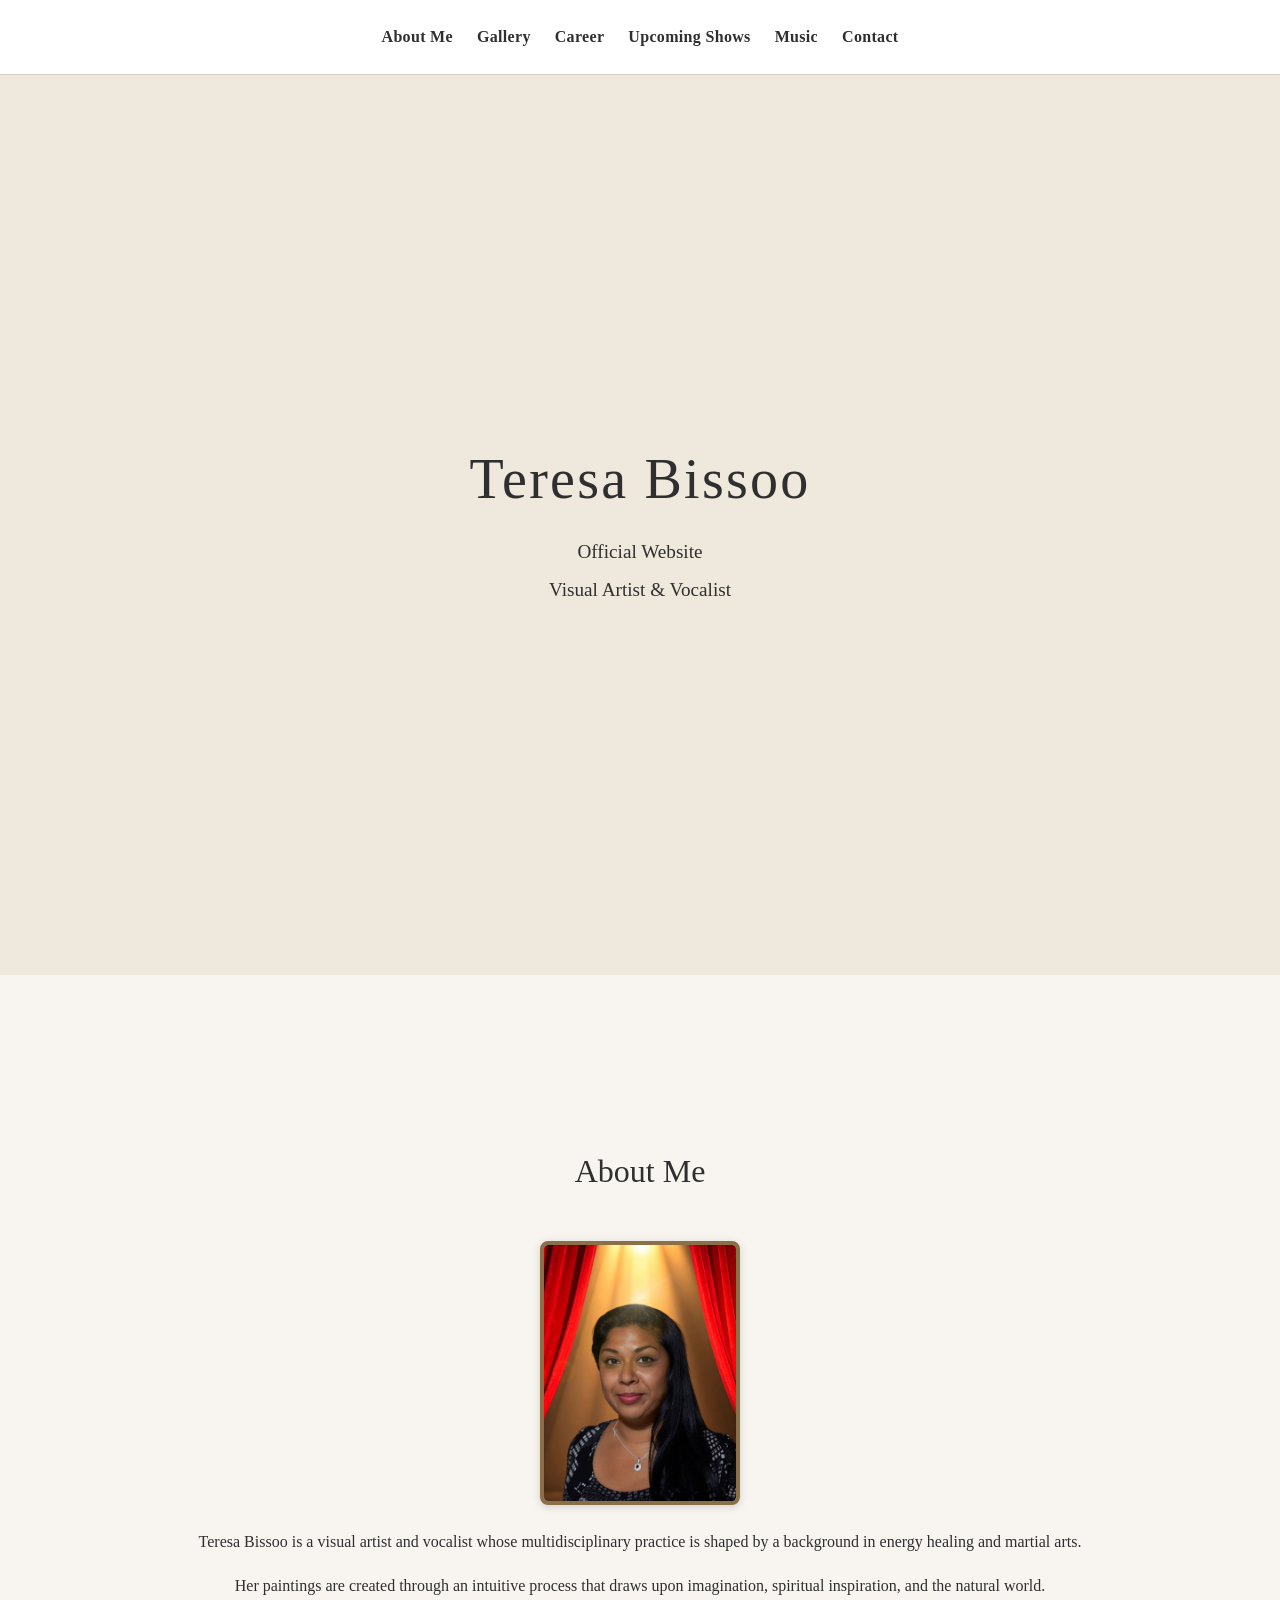
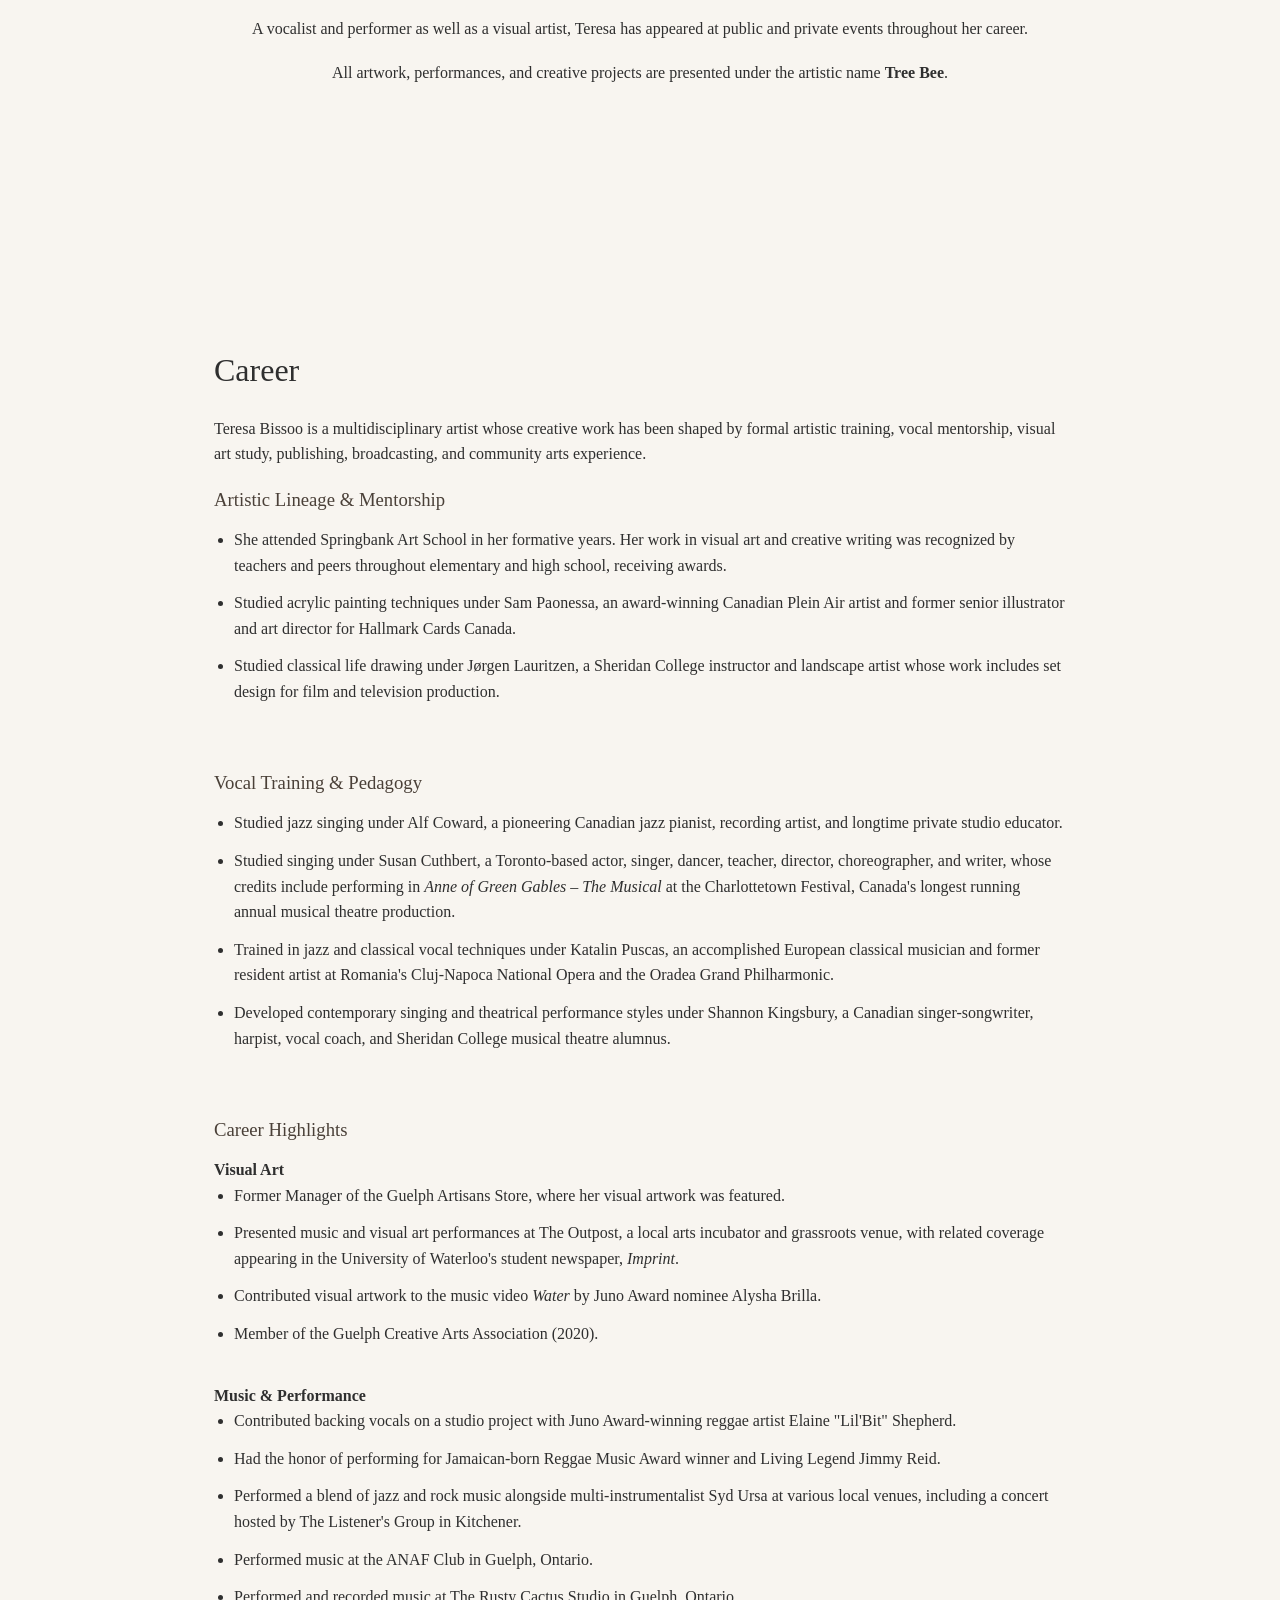
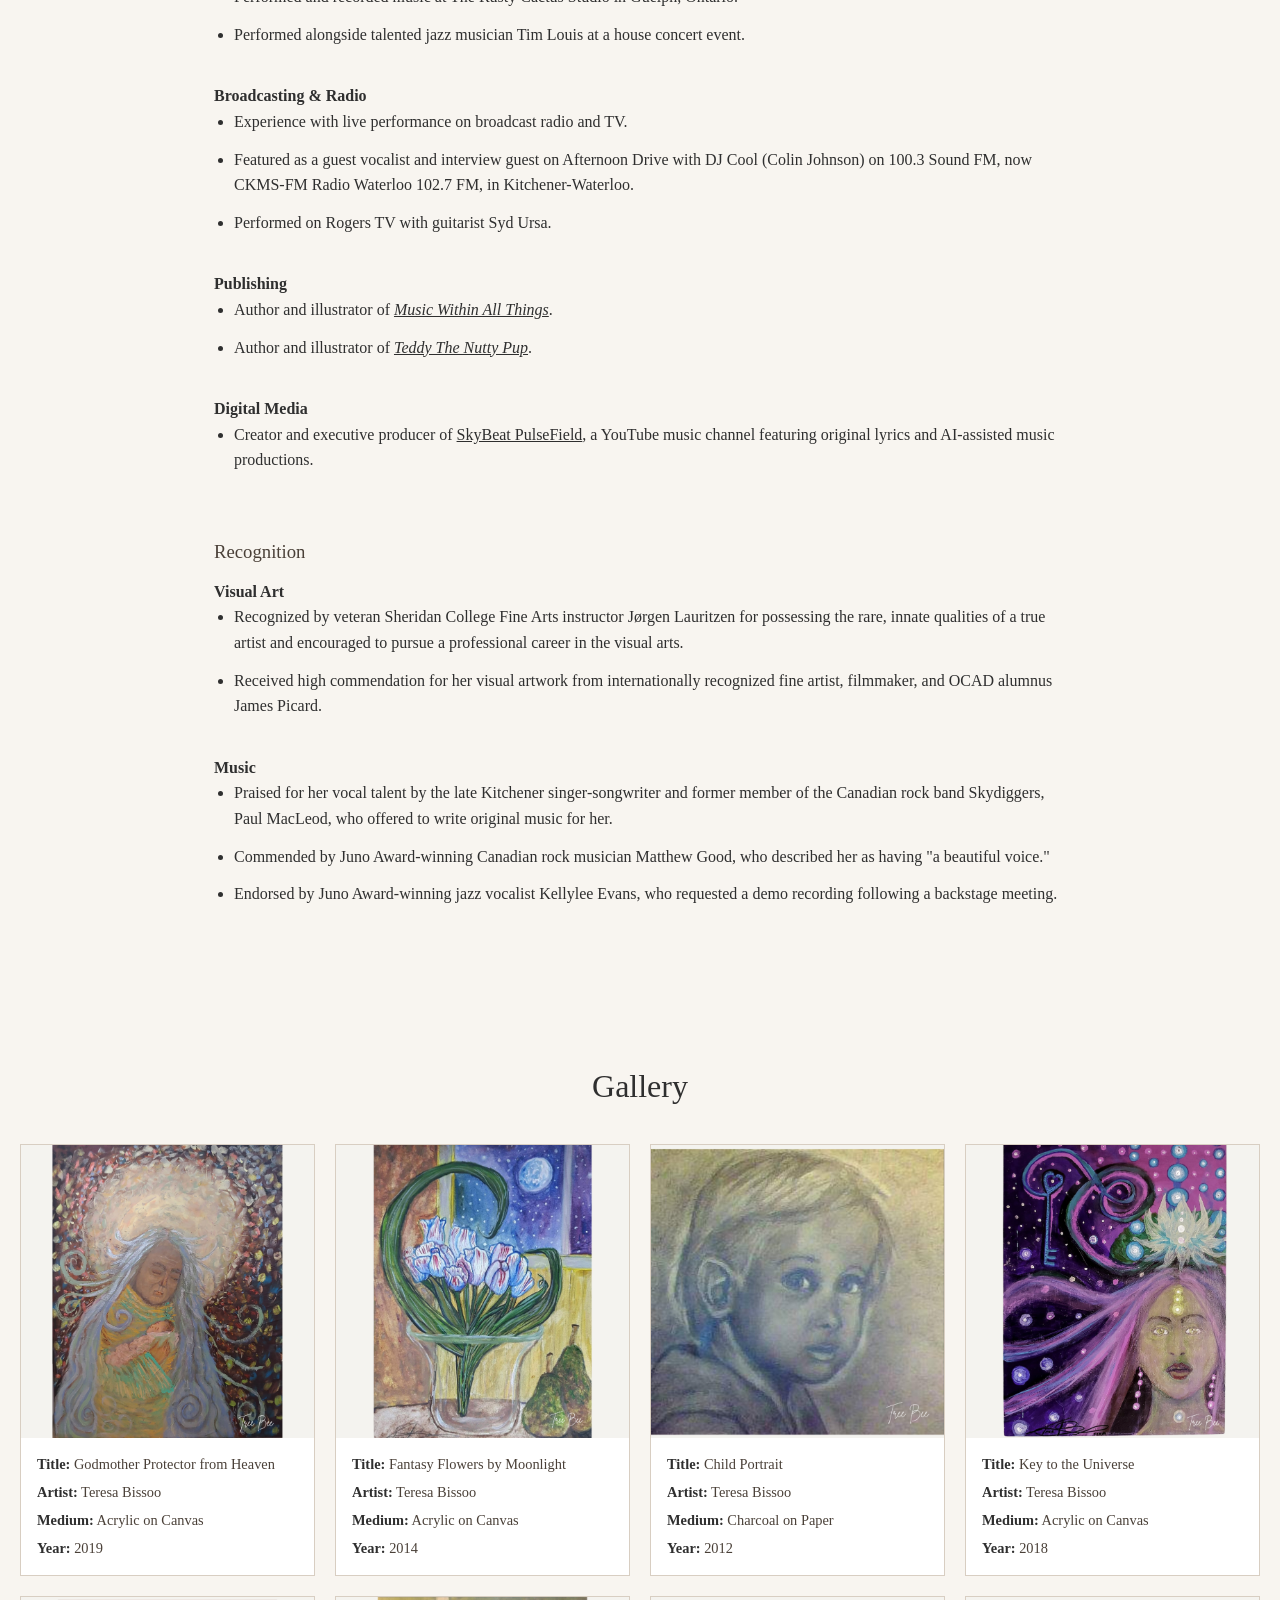
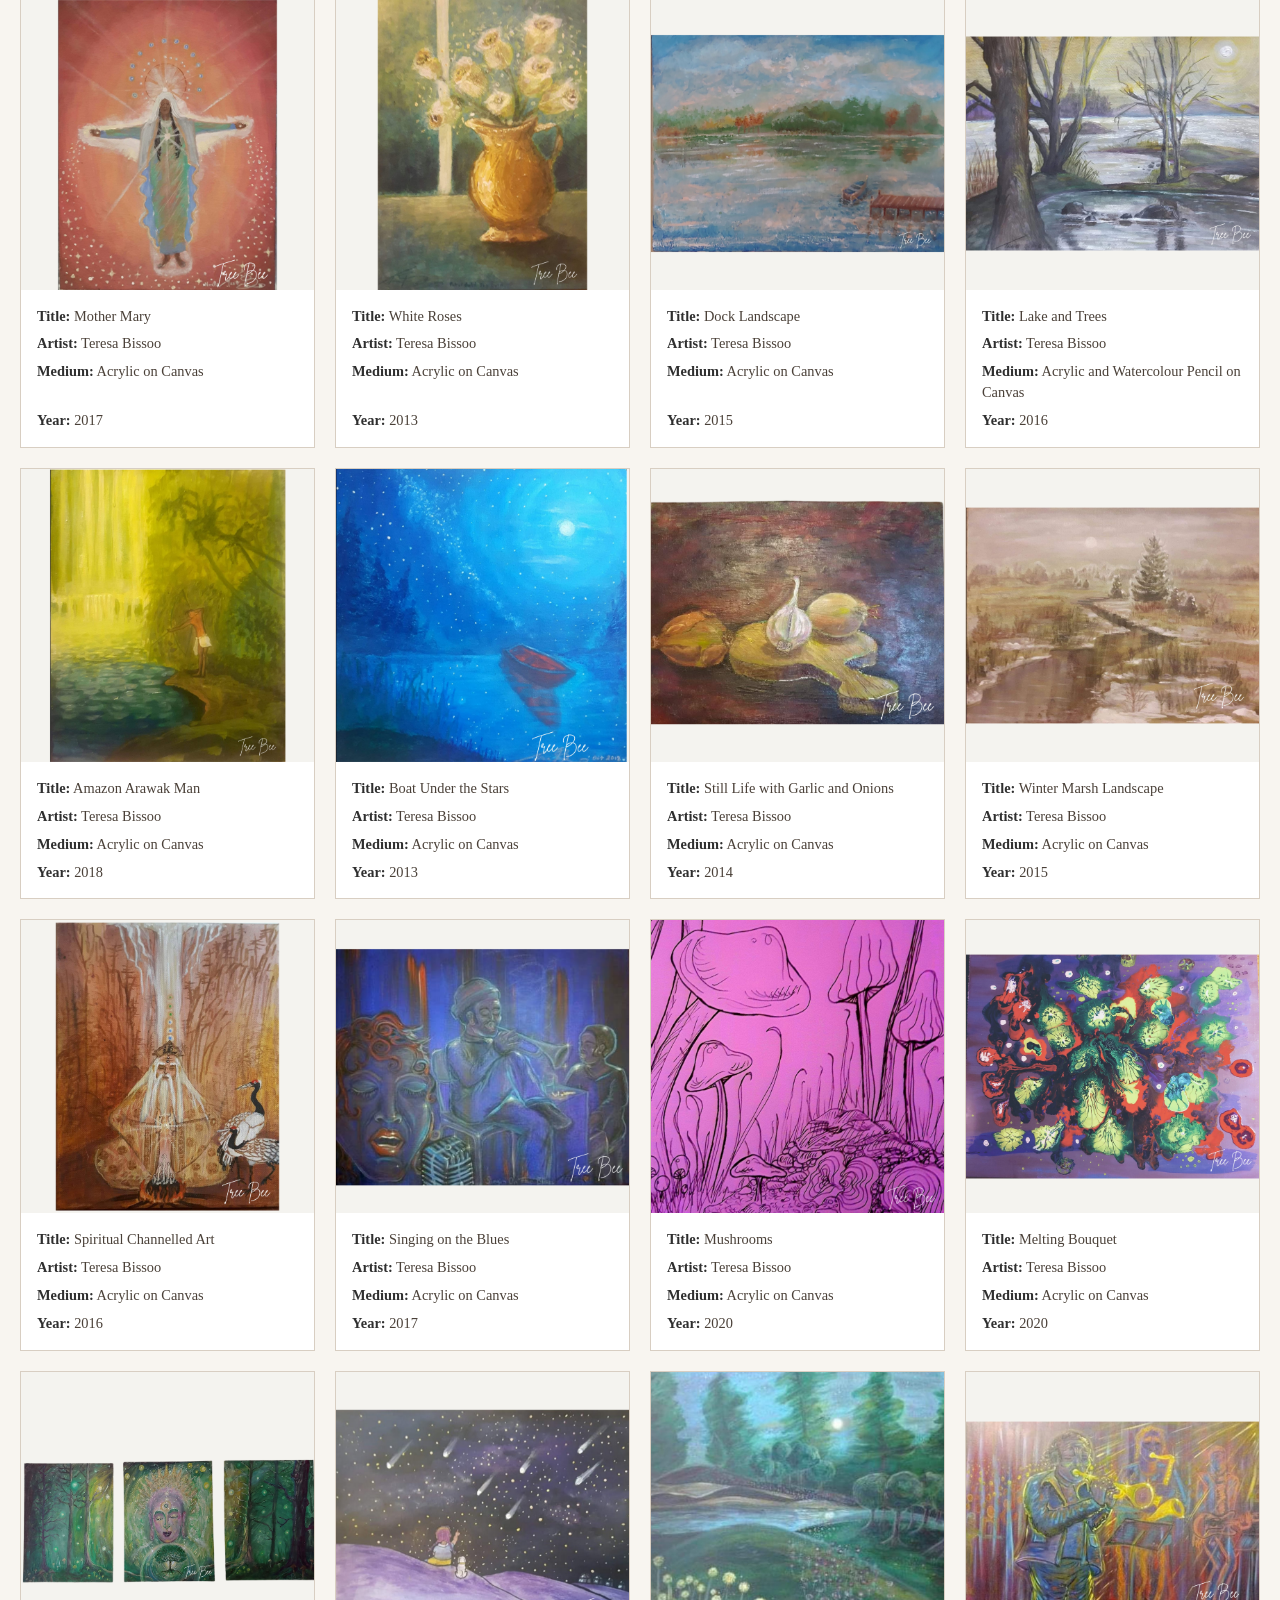
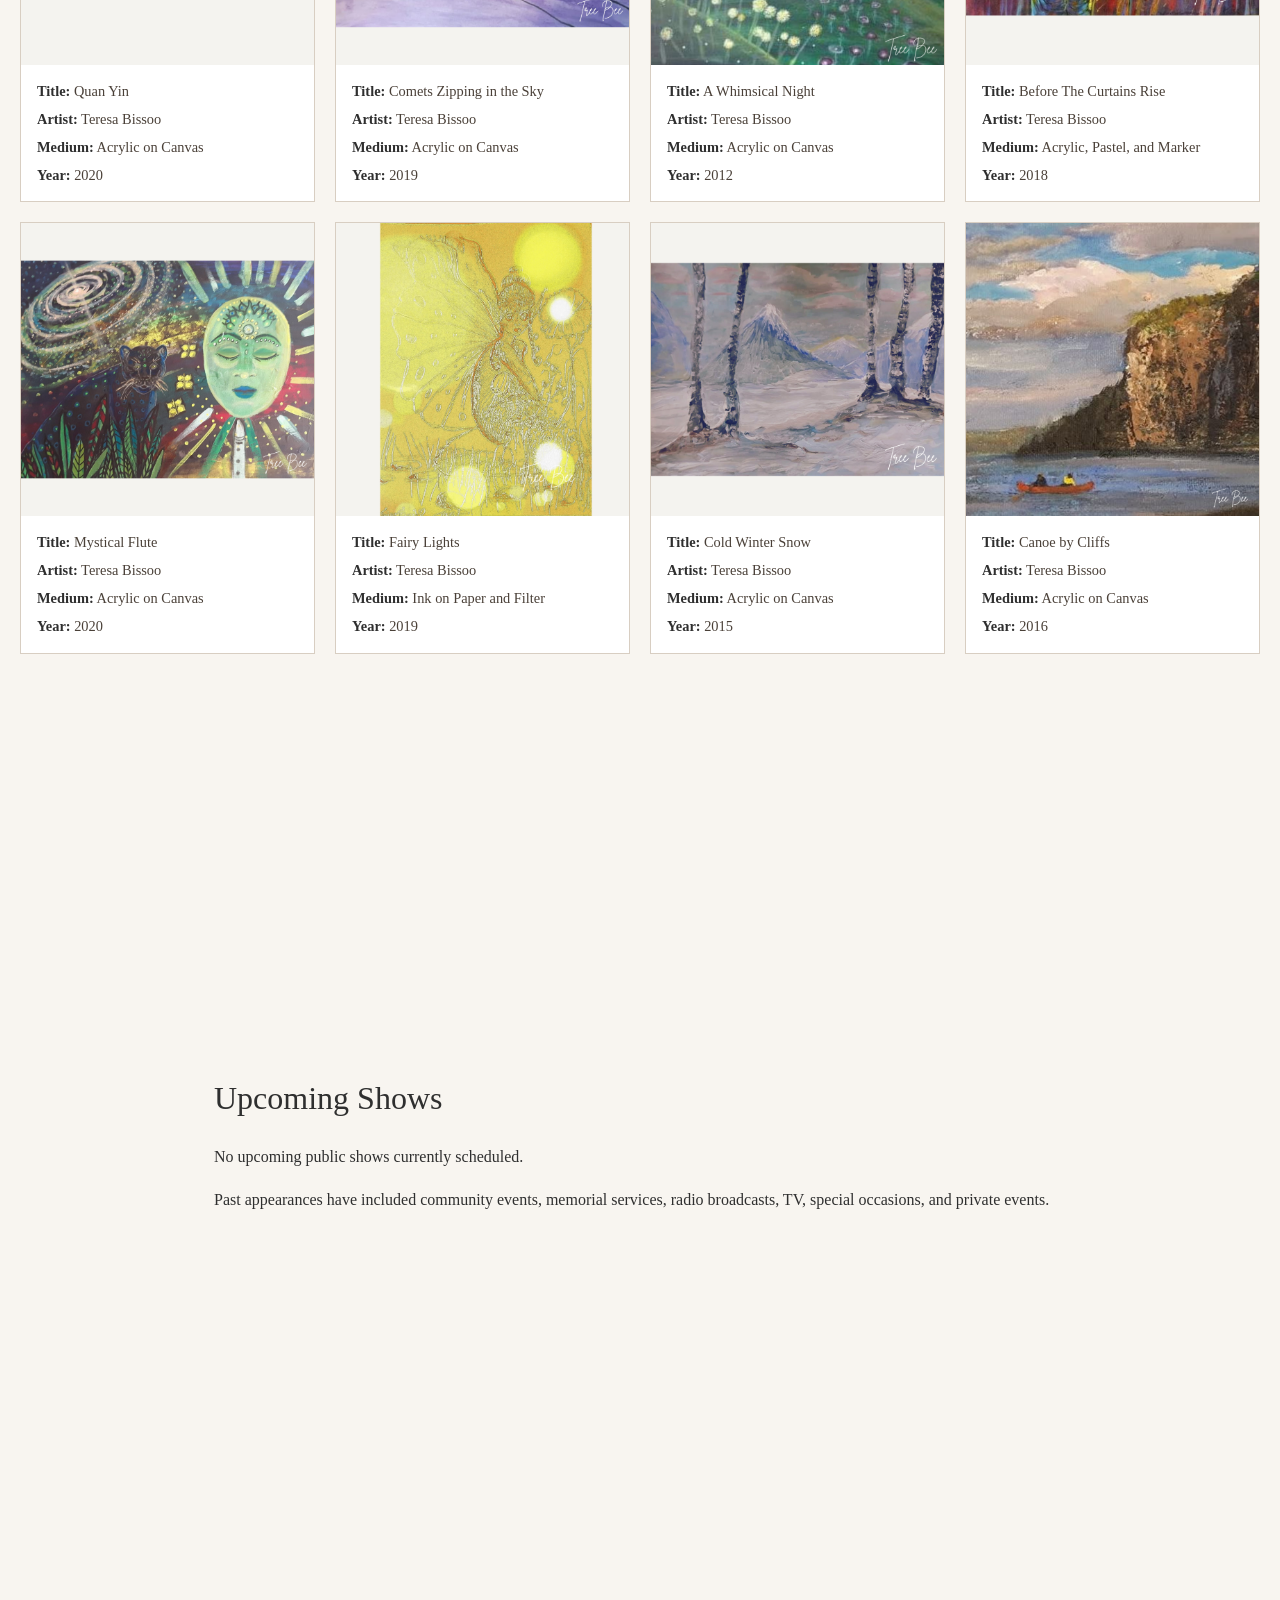
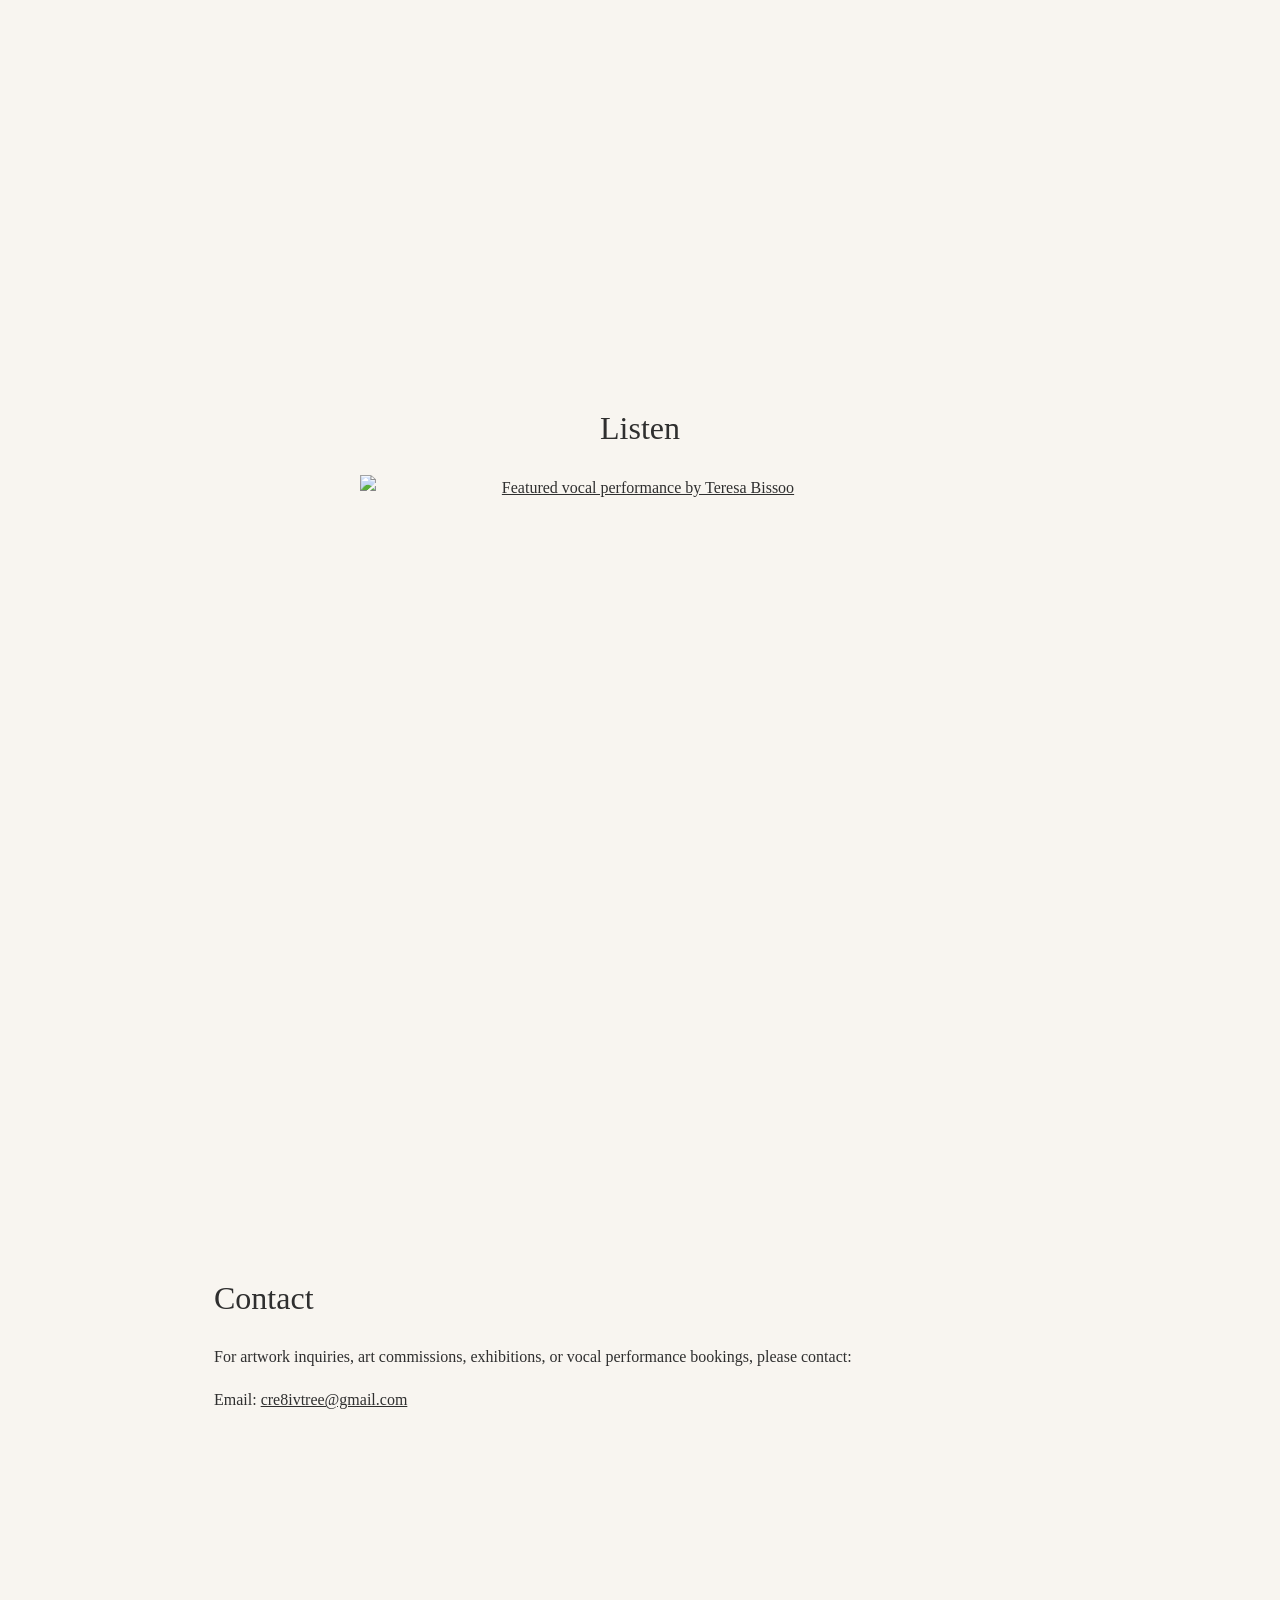
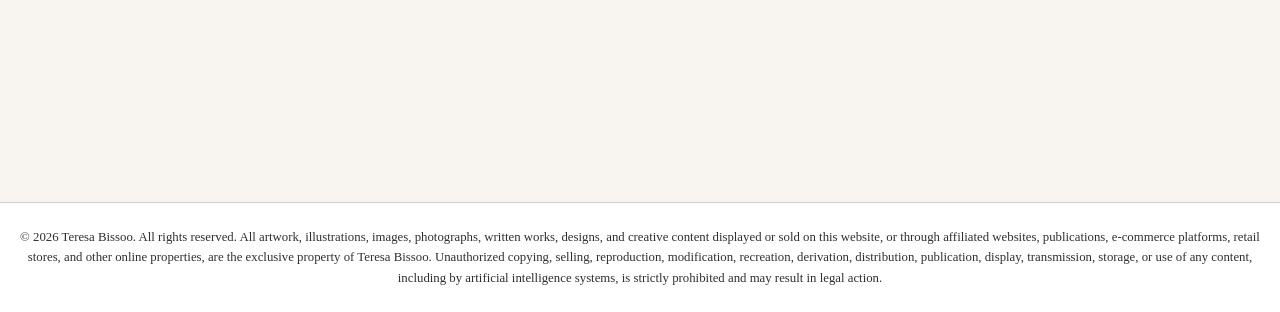
==== commit 8b6820bb: "Update index.html" ====
--- a/index.html
+++ b/index.html
@@ -11,11 +11,6 @@
     {
       "@context": "https://schema.org",
       "@graph": [
-        {
-          "@type": "WebSite",
-          "name": "Teresa Bissoo | Official Website",
-          "url": "https://yourdomain.com"
-        },
         {
           "@type": "Person",
           "name": "Teresa Bissoo",
@@ -44,8 +39,8 @@
         <nav aria-label="Main navigation">
             <ul>
                 <li><a href="#about">About Me</a></li>
+                <li><a href="#gallery">Gallery</a></li>
                 <li><a href="#career">Career</a></li>
-                <li><a href="#gallery">Gallery</a></li>
                 <li><a href="#upcoming-shows">Upcoming Shows</a></li>
                 <li><a href="#music">Music</a></li>
                 <li><a href="#contact">Contact</a></li>
@@ -136,13 +131,13 @@
 
             <h4>Publishing</h4>
             <ul>
-                <li>Author and illustrator of <a href="https://youtu.be/1o8-BYVOiog?feature=shared" target="_blank" rel="noopener noreferrer" aria-label="Music Within All Things (opens in new window)"><em>Music Within All Things</em></a>.</li>
-                <li>Author and illustrator of <a href="https://www.amazon.ca/Teddy-Nutty-Pup-Tree-Bee/dp/B0GDZ4949R" target="_blank" rel="noopener noreferrer" aria-label="Teddy The Nutty Pup on Amazon (opens in new window)"><em>Teddy The Nutty Pup</em></a>.</li>
+                <li>Author and illustrator of <a href="https://youtu.be/1o8-BYVOiog?feature=shared" target="_blank" rel="noopener noreferrer"><em>Music Within All Things</em></a>.</li>
+                <li>Author and illustrator of <a href="https://www.amazon.ca/Teddy-Nutty-Pup-Tree-Bee/dp/B0GDZ4949R" target="_blank" rel="noopener noreferrer"><em>Teddy The Nutty Pup</em></a>.</li>
             </ul>
 
             <h4>Digital Media</h4>
             <ul>
-                <li>Creator and executive producer of <a href="https://youtube.com/@skybeatpulsefield?si=YJGWnzeGbnFrnQmC" target="_blank" rel="noopener noreferrer" aria-label="SkyBeat PulseField on YouTube (opens in new window)">SkyBeat PulseField</a>, a YouTube music channel featuring original lyrics and AI-assisted music productions.</li>
+                <li>Creator and executive producer of <a href="https://youtube.com/@skybeatpulsefield?si=YJGWnzeGbnFrnQmC" target="_blank" rel="noopener noreferrer">SkyBeat PulseField</a>, a YouTube music channel featuring original lyrics and AI-assisted music productions.</li>
             </ul>
 
             <h3>Recognition</h3>
@@ -426,7 +421,7 @@
         <section id="music">
             <h2>Listen</h2>
 
-            <a href="https://www.youtube.com/watch?v=Ps_hzo0q8TE" target="_blank" rel="noopener noreferrer" aria-label="Featured vocal performance by Teresa Bissoo on YouTube (opens in new window)">
+            <a href="https://www.youtube.com/watch?v=Ps_hzo0q8TE" target="_blank" rel="noopener noreferrer">
                 <img
                     src="https://img.youtube.com/vi/Ps_hzo0q8TE/maxresdefault.jpg"
                     alt="Featured vocal performance by Teresa Bissoo"
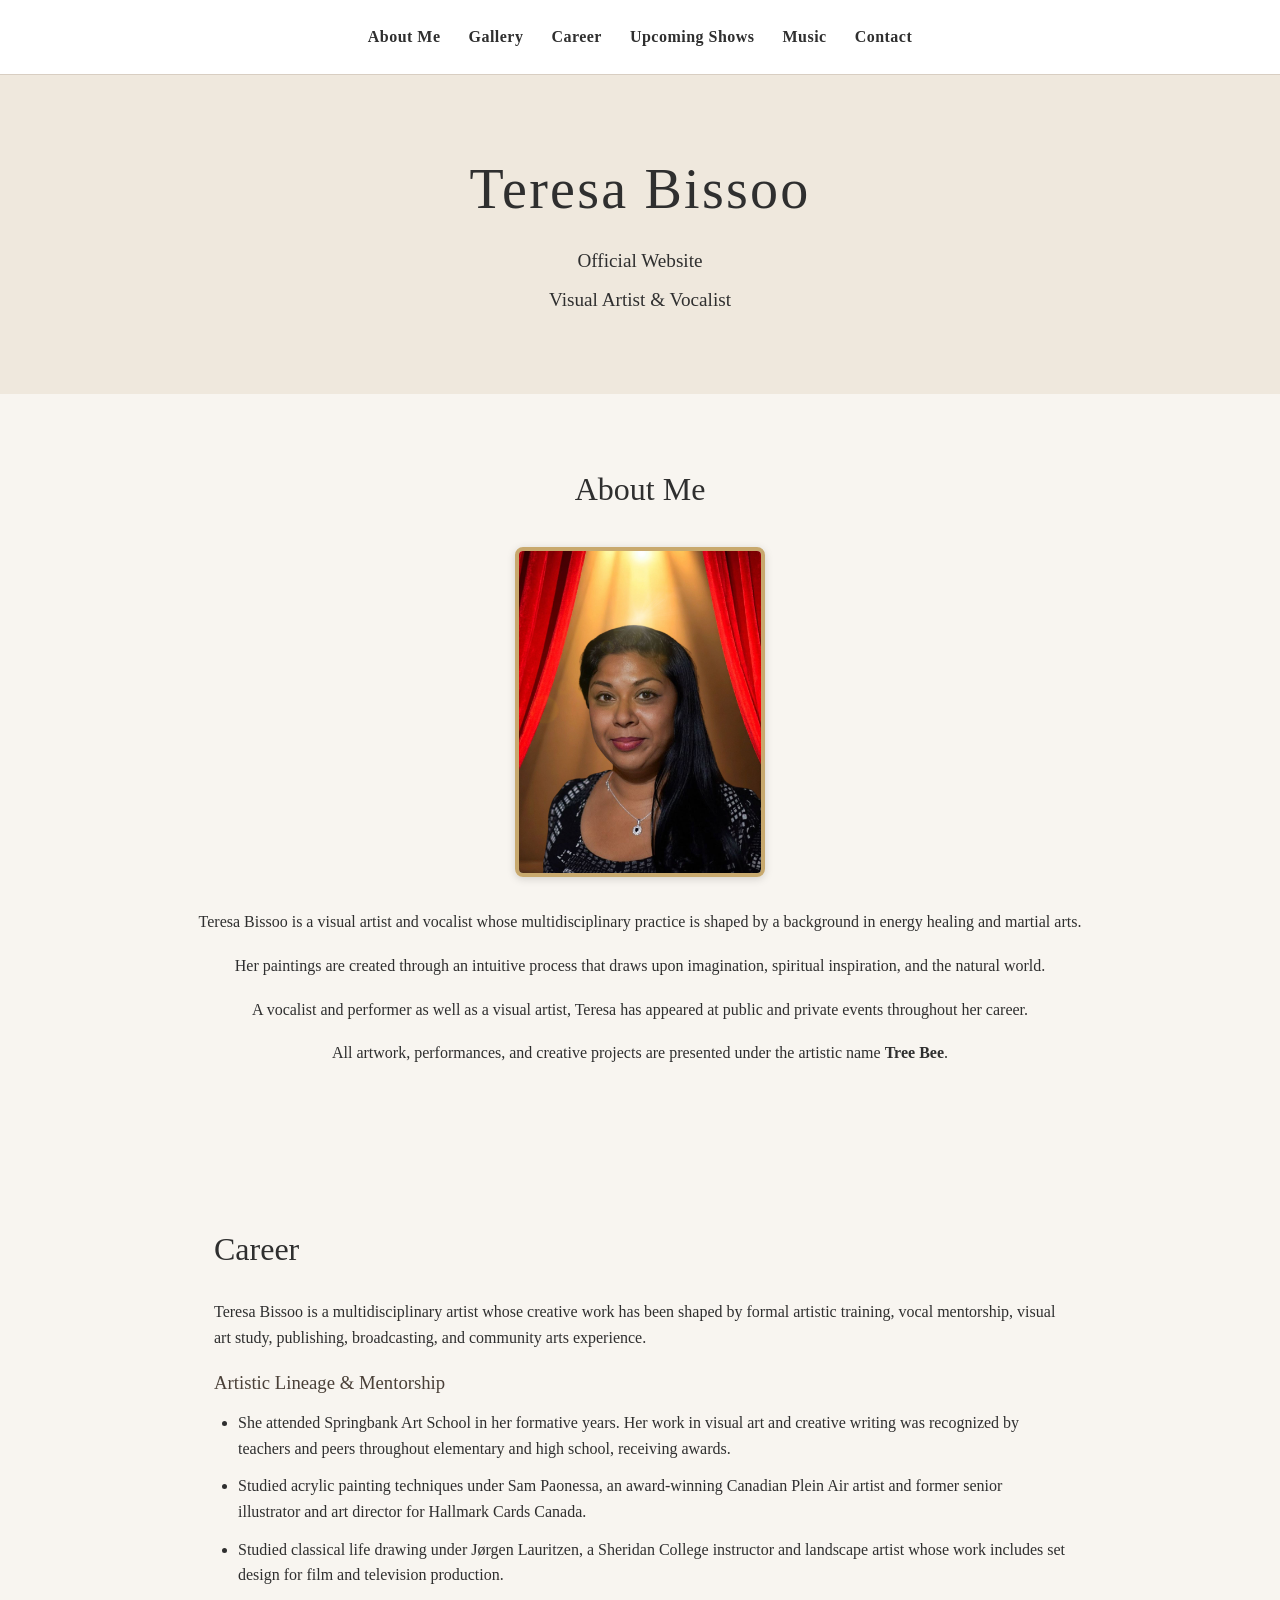
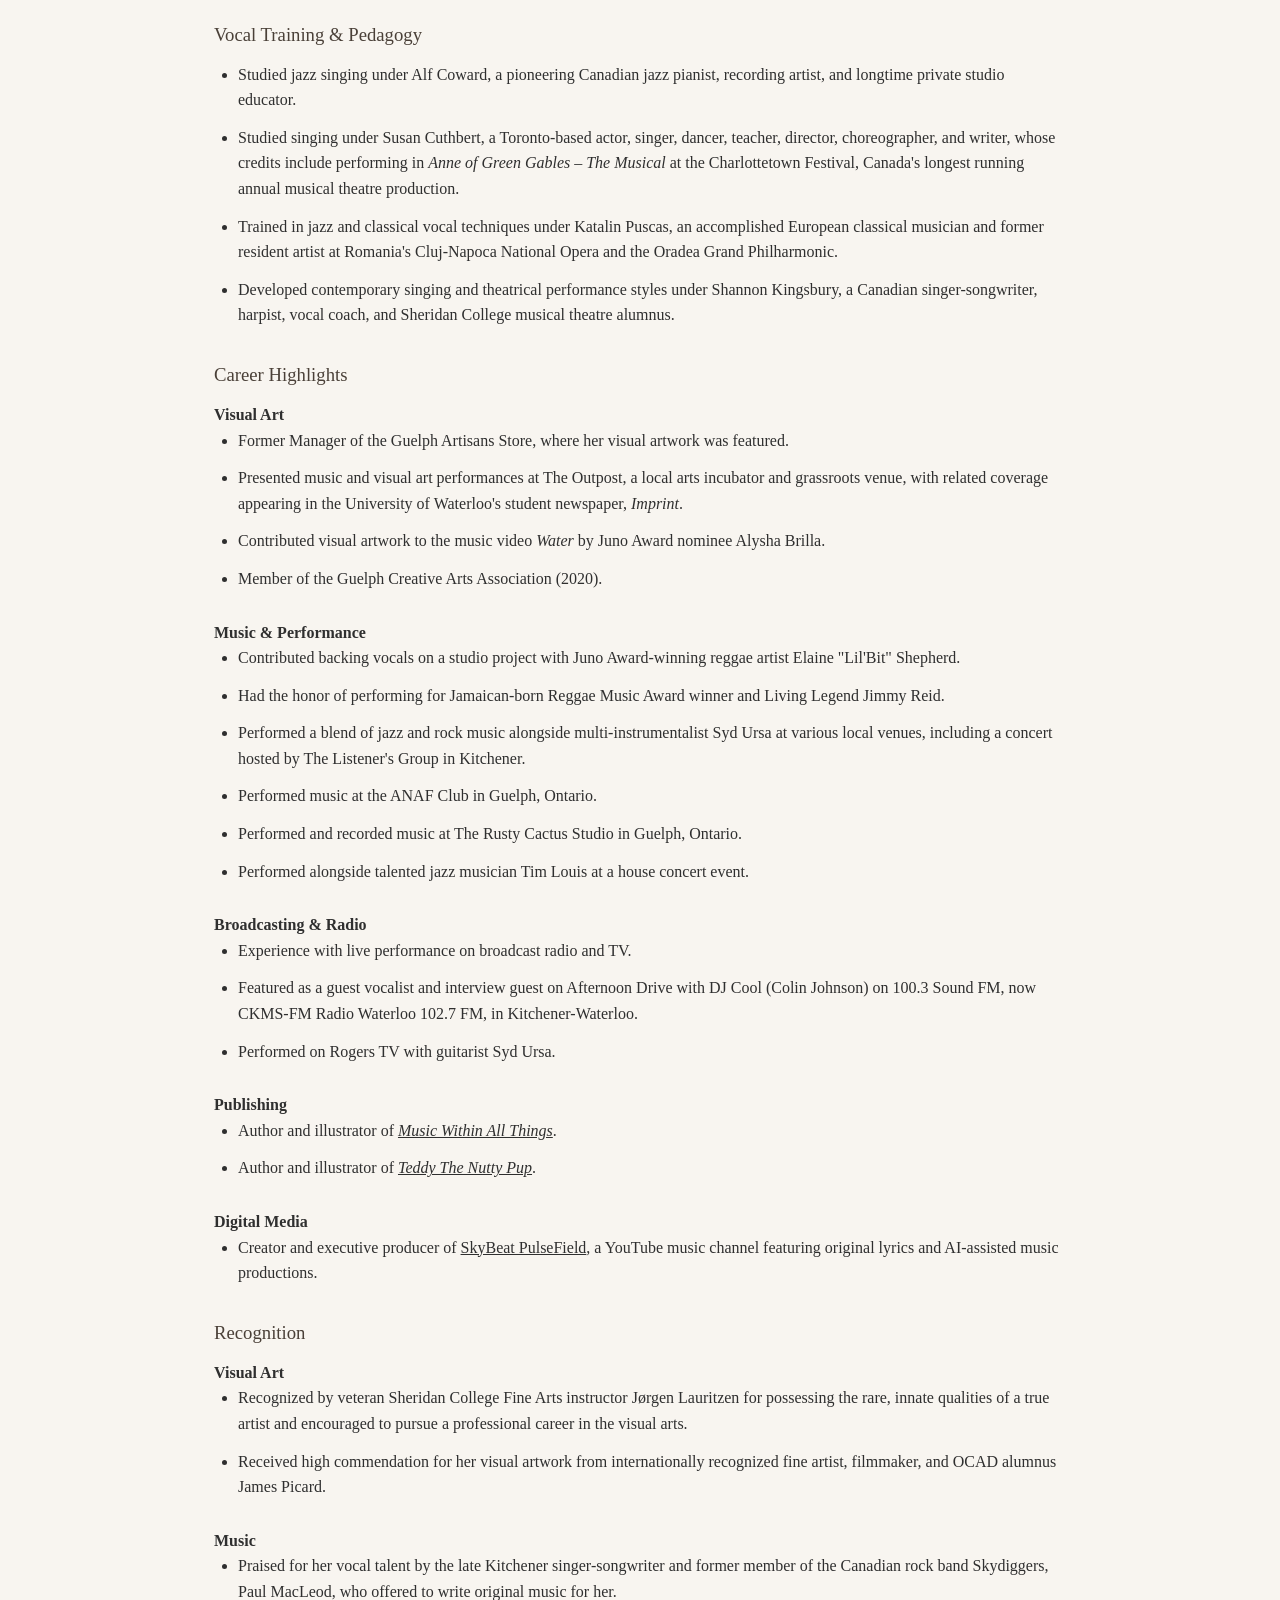
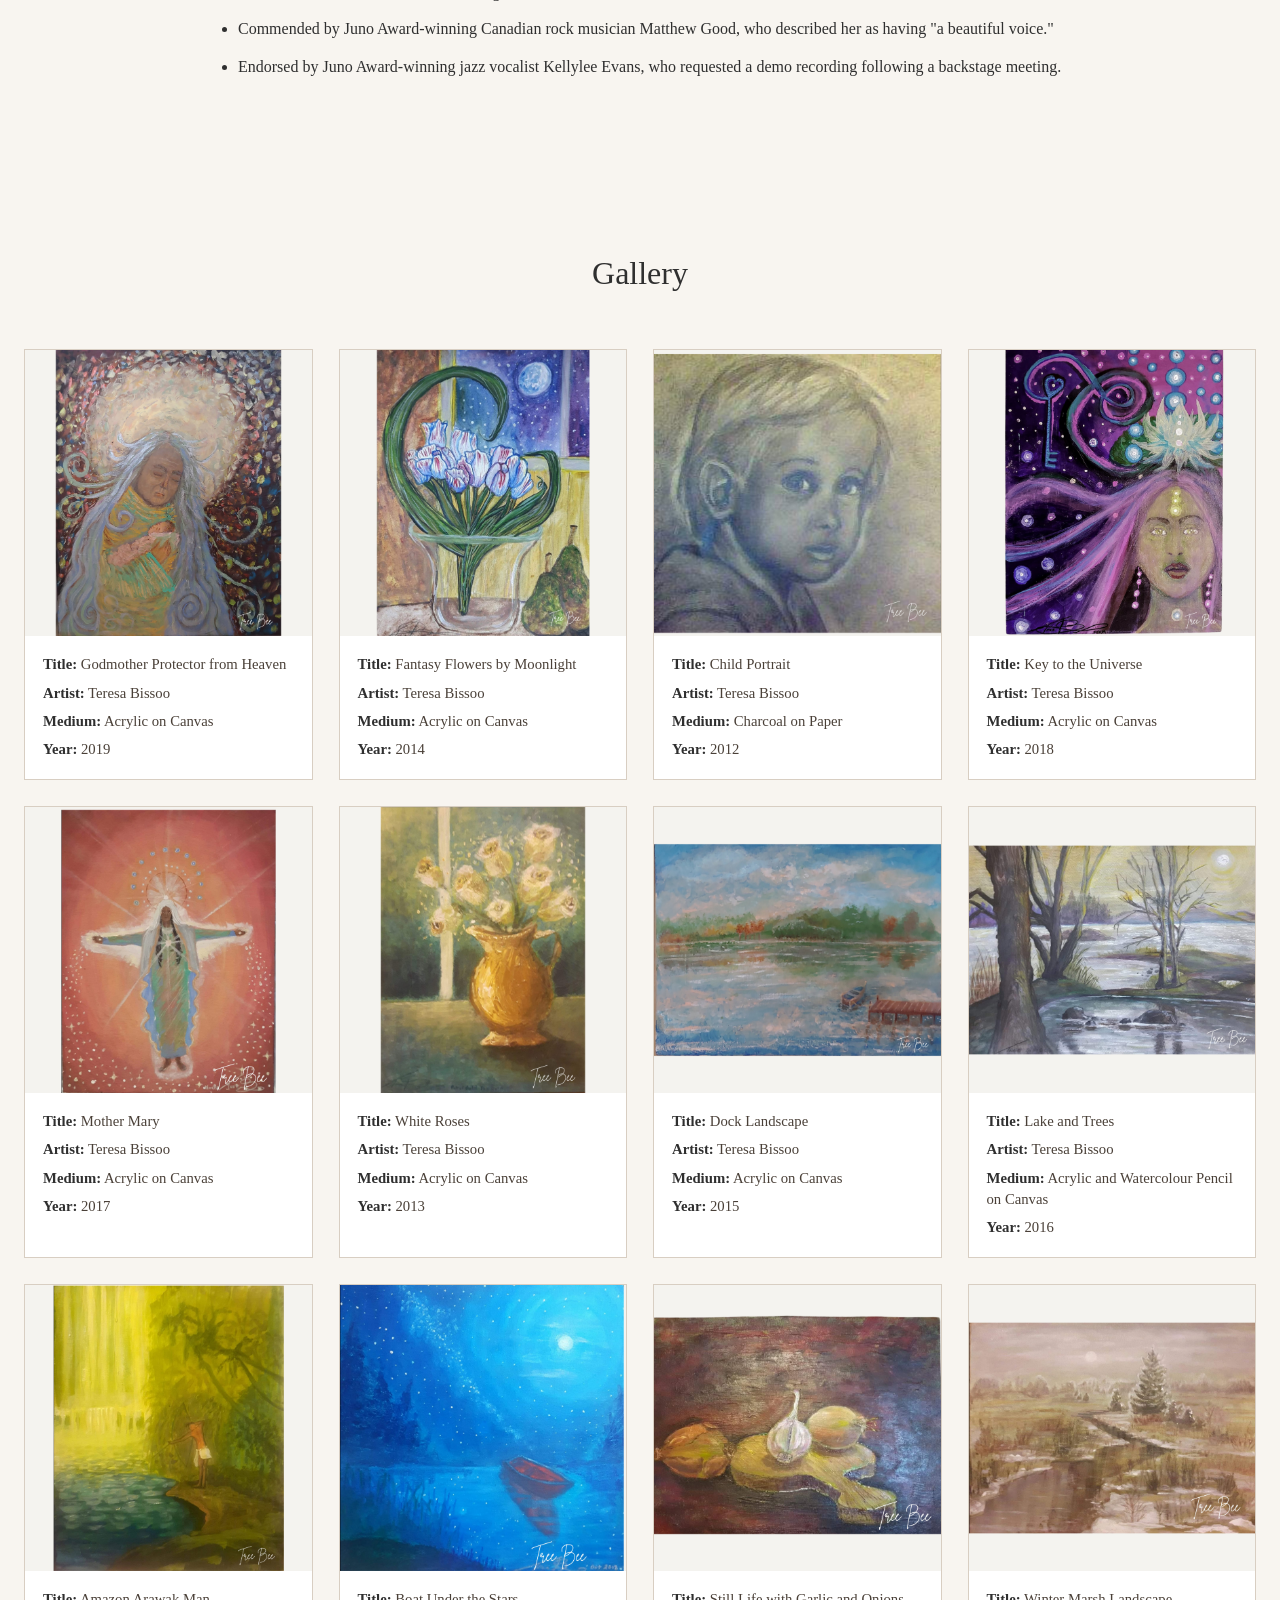
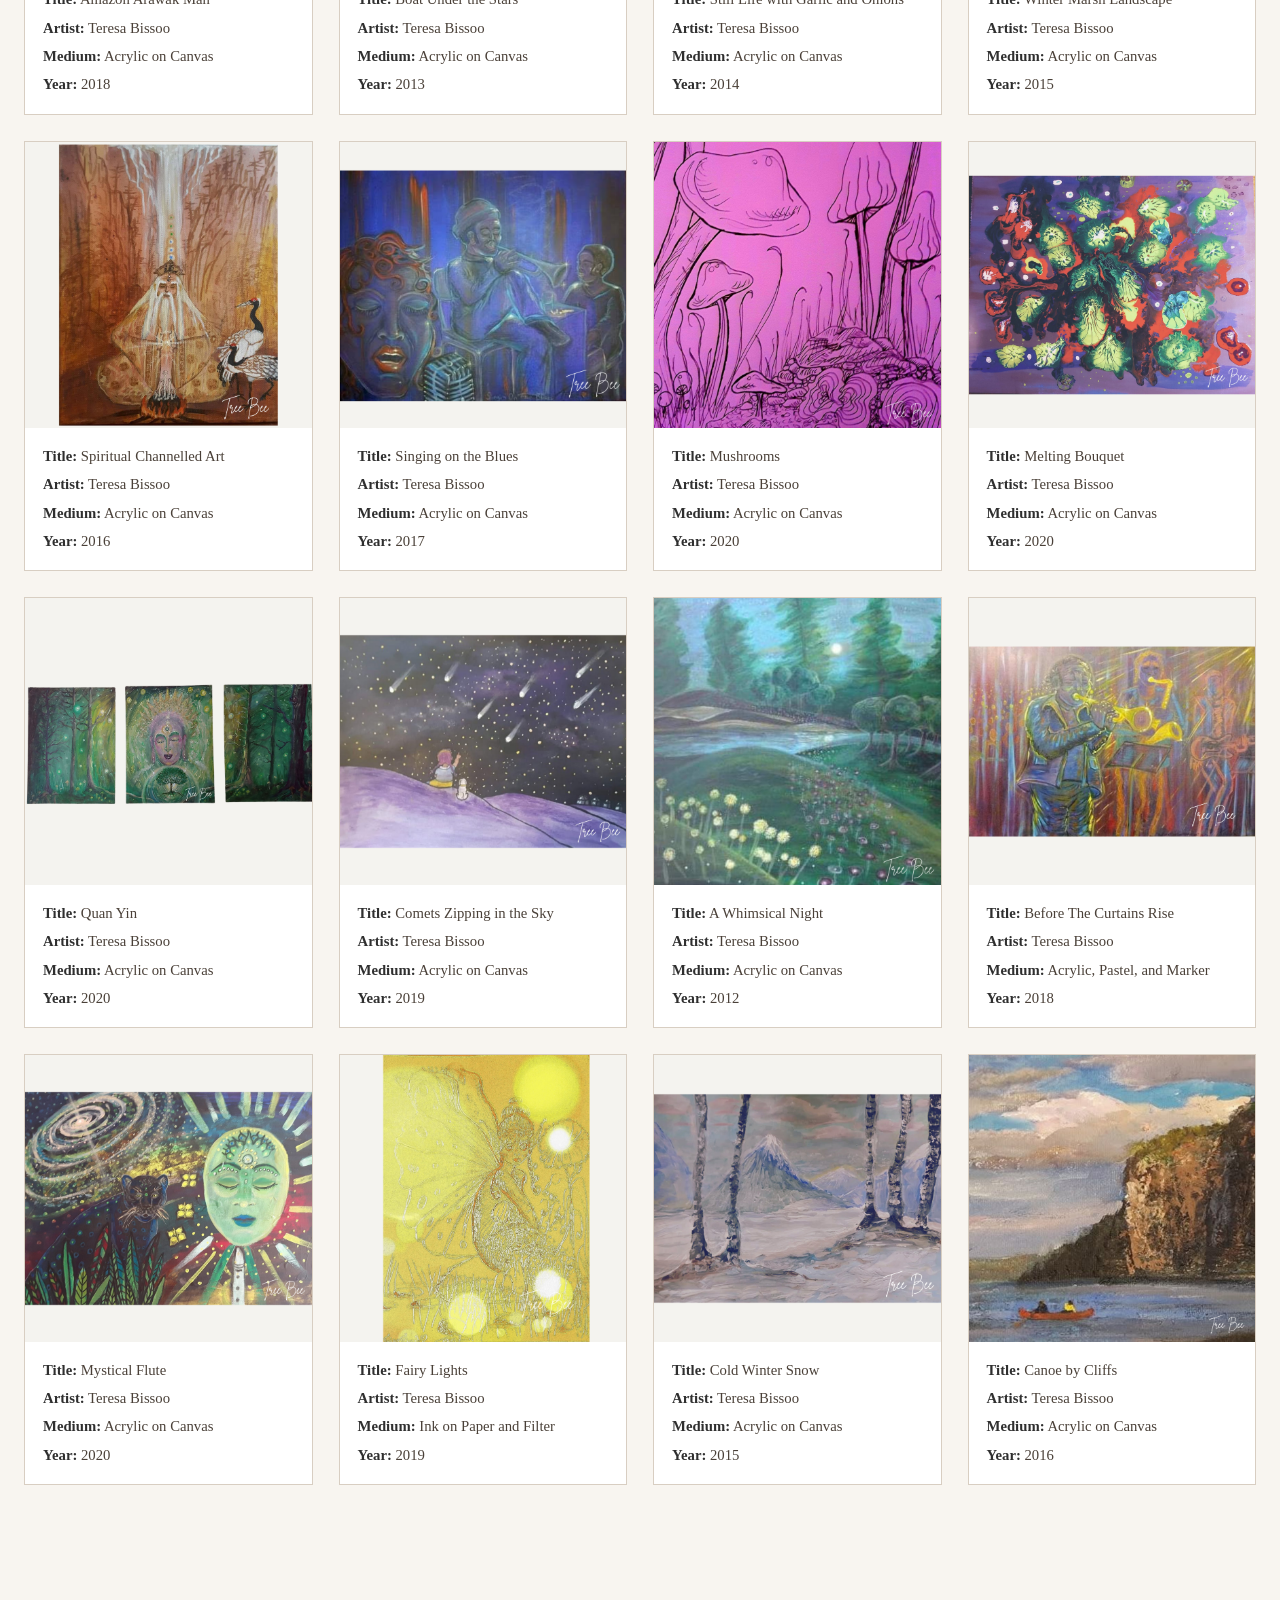
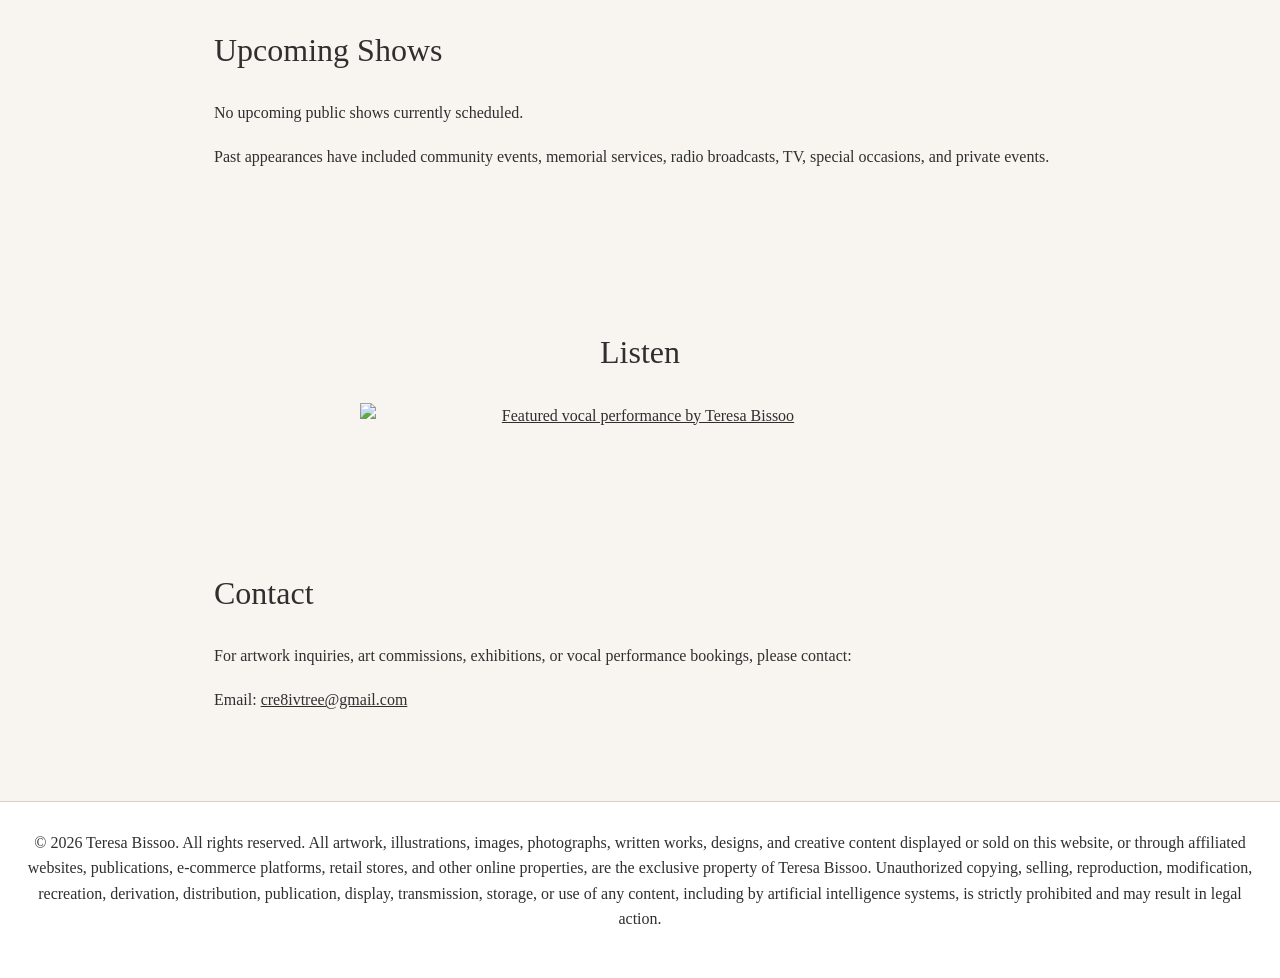
==== commit a5c876f1: "Update index.html" ====
--- a/index.html
+++ b/index.html
@@ -131,13 +131,13 @@
 
             <h4>Publishing</h4>
             <ul>
-                <li>Author and illustrator of <a href="https://youtu.be/1o8-BYVOiog?feature=shared" target="_blank" rel="noopener noreferrer"><em>Music Within All Things</em></a>.</li>
-                <li>Author and illustrator of <a href="https://www.amazon.ca/Teddy-Nutty-Pup-Tree-Bee/dp/B0GDZ4949R" target="_blank" rel="noopener noreferrer"><em>Teddy The Nutty Pup</em></a>.</li>
+                <li>Author and illustrator of <a href="https://youtu.be/1o8-BYVOiog?feature=shared" target="_blank" rel="noopener noreferrer" aria-label="Music Within All Things (opens in new window)"><em>Music Within All Things</em></a>.</li>
+                <li>Author and illustrator of <a href="https://www.amazon.ca/Teddy-Nutty-Pup-Tree-Bee/dp/B0GDZ4949R" target="_blank" rel="noopener noreferrer" aria-label="Teddy The Nutty Pup on Amazon (opens in new window)"><em>Teddy The Nutty Pup</em></a>.</li>
             </ul>
 
             <h4>Digital Media</h4>
             <ul>
-                <li>Creator and executive producer of <a href="https://youtube.com/@skybeatpulsefield?si=YJGWnzeGbnFrnQmC" target="_blank" rel="noopener noreferrer">SkyBeat PulseField</a>, a YouTube music channel featuring original lyrics and AI-assisted music productions.</li>
+                <li>Creator and executive producer of <a href="https://youtube.com/@skybeatpulsefield?si=YJGWnzeGbnFrnQmC" target="_blank" rel="noopener noreferrer" aria-label="SkyBeat PulseField on YouTube (opens in new window)">SkyBeat PulseField</a>, a YouTube music channel featuring original lyrics and AI-assisted music productions.</li>
             </ul>
 
             <h3>Recognition</h3>
@@ -421,7 +421,7 @@
         <section id="music">
             <h2>Listen</h2>
 
-            <a href="https://www.youtube.com/watch?v=Ps_hzo0q8TE" target="_blank" rel="noopener noreferrer">
+            <a href="https://www.youtube.com/watch?v=Ps_hzo0q8TE" target="_blank" rel="noopener noreferrer" aria-label="Featured vocal performance by Teresa Bissoo on YouTube (opens in new window)">
                 <img
                     src="https://img.youtube.com/vi/Ps_hzo0q8TE/maxresdefault.jpg"
                     alt="Featured vocal performance by Teresa Bissoo"
--- a/styles.css
+++ b/styles.css
@@ -51,7 +51,7 @@
 
 header {
     background-color: var(--background-light);
-    padding: 16px;
+    padding: 24px;
     border-bottom: 1px solid var(--border-color);
 }
 
@@ -59,44 +59,38 @@
     list-style: none;
     display: flex;
     justify-content: center;
-    gap: 14px;
+    gap: 28px;
     flex-wrap: wrap;
 }
 
 nav a {
     text-decoration: none;
     font-weight: bold;
-    letter-spacing: 0.02em;
-    font-size: 0.85rem;
+    letter-spacing: 0.03em;
 }
 
 section {
-    padding: 48px 20px;
+    padding: 70px 24px;
     max-width: 1100px;
     margin: 0 auto;
-    min-height: 100vh;
-    min-height: 100dvh;
-    display: flex;
-    flex-direction: column;
-    justify-content: center;
 }
 
 #hero {
     max-width: none;
     text-align: center;
     background-color: var(--background-accent);
-    padding: 56px 20px;
+    padding: 70px 24px;
 }
 
 #hero h1 {
-    font-size: 2.4rem;
+    font-size: 3.5rem;
     margin-bottom: 12px;
     letter-spacing: 0.04em;
     font-weight: normal;
 }
 
 #hero p {
-    font-size: 1.1rem;
+    font-size: 1.2rem;
     margin-bottom: 8px;
 }
 
@@ -108,8 +102,8 @@
 }
 
 h2 {
-    font-size: 1.6rem;
-    margin-bottom: 20px;
+    font-size: 2rem;
+    margin-bottom: 24px;
     color: var(--text-main);
 }
 
@@ -123,7 +117,7 @@
 }
 
 #career h3 {
-    margin-top: 28px;
+    margin-top: 32px;
     margin-bottom: 12px;
 }
 
@@ -132,53 +126,27 @@
 }
 
 #career ul {
-    margin-bottom: 24px;
-    padding-left: 20px;
-}
-
-#career li {
-    margin-bottom: 12px;
-}
-
-#about {
-    text-align: center;
-}
-
-.profile-photo {
-    display: block;
-    width: 200px;
-    max-width: 100%;
-    height: auto;
-    margin: 1.5rem auto;
-    border-radius: 8px;
-    border: 4px solid var(--accent-color);
-    box-shadow: 0 2px 8px rgba(0, 0, 0, 0.15);
+    margin-bottom: 28px;
+    padding-left: 24px;
 }
 
 #gallery {
     max-width: 1500px;
     margin: 0 auto;
-    padding: 48px 20px;
-    min-height: auto;
-    display: block;
 }
 
 #gallery h2 {
     text-align: center;
-    margin-bottom: 32px;
+    margin-bottom: 50px;
 }
 
 .gallery-grid {
     display: grid;
-    grid-template-columns: 1fr;
-    gap: 20px;
-    align-items: stretch;
+    grid-template-columns: repeat(4, 1fr);
+    gap: 26px;
 }
 
 .gallery-card {
-    display: flex;
-    flex-direction: column;
-    height: 100%;
     background: var(--background-light);
     border: 1px solid var(--border-color);
     overflow: hidden;
@@ -200,16 +168,13 @@
 }
 
 .gallery-content {
-    display: flex;
-    flex-direction: column;
-    flex-grow: 1;
-    padding: 16px;
+    padding: 18px;
 }
 
 .gallery-content p {
     margin-bottom: 7px;
     color: var(--text-soft);
-    font-size: 0.9rem;
+    font-size: 0.92rem;
     line-height: 1.45;
 }
 
@@ -219,7 +184,6 @@
 
 .gallery-content p:last-child {
     margin-bottom: 0;
-    margin-top: auto;
 }
 
 #career,
@@ -228,6 +192,60 @@
     max-width: 900px;
 }
 
+footer {
+    background-color: var(--background-light);
+    border-top: 1px solid var(--border-color);
+    padding: 28px 24px;
+    text-align: center;
+}
+
+@media (max-width: 1200px) {
+    .gallery-grid {
+        grid-template-columns: repeat(3, 1fr);
+    }
+}
+
+@media (max-width: 850px) {
+    .gallery-grid {
+        grid-template-columns: repeat(2, 1fr);
+    }
+}
+
+@media (max-width: 600px) {
+    #hero h1 {
+        font-size: 2.4rem;
+    }
+
+    section {
+        padding: 50px 18px;
+    }
+
+    nav ul {
+        gap: 16px;
+    }
+
+    .gallery-grid {
+        grid-template-columns: 1fr;
+    }
+}
+
+.profile-photo {
+    display: block;
+    width: 250px;
+    max-width: 100%;
+    height: auto;
+    margin: 2rem auto;
+    border-radius: 8px;
+    border: 4px solid #c8a96e;
+    box-shadow: 0 2px 8px rgba(0, 0, 0, 0.15);
+}
+#about {
+    text-align: center;
+}
+
+#career li {
+    margin-bottom: 12px;
+}
 #music {
     text-align: center;
 }
@@ -239,79 +257,3 @@
     display: block;
     margin: 0 auto;
 }
-
-footer {
-    background-color: var(--background-light);
-    border-top: 1px solid var(--border-color);
-    padding: 24px 20px;
-    text-align: center;
-}
-
-footer p {
-    font-size: 0.8rem;
-    margin-bottom: 0;
-}
-
-@media (min-width: 600px) {
-    nav ul {
-        gap: 24px;
-    }
-
-    nav a {
-        font-size: 1rem;
-    }
-
-    section {
-        padding: 60px 24px;
-    }
-
-    #hero h1 {
-        font-size: 2.8rem;
-    }
-
-    #hero p {
-        font-size: 1.2rem;
-    }
-
-    h2 {
-        font-size: 1.8rem;
-    }
-
-    .gallery-grid {
-        grid-template-columns: repeat(2, 1fr);
-    }
-}
-
-@media (min-width: 850px) {
-    .gallery-grid {
-        grid-template-columns: repeat(3, 1fr);
-    }
-}
-
-@media (min-width: 1024px) {
-    header {
-        padding: 24px;
-    }
-
-    section {
-        padding: 70px 24px;
-    }
-
-    #hero {
-        padding: 70px 24px;
-    }
-
-    #hero h1 {
-        font-size: 3.5rem;
-    }
-
-    h2 {
-        font-size: 2rem;
-    }
-}
-
-@media (min-width: 1200px) {
-    .gallery-grid {
-        grid-template-columns: repeat(4, 1fr);
-    }
-}
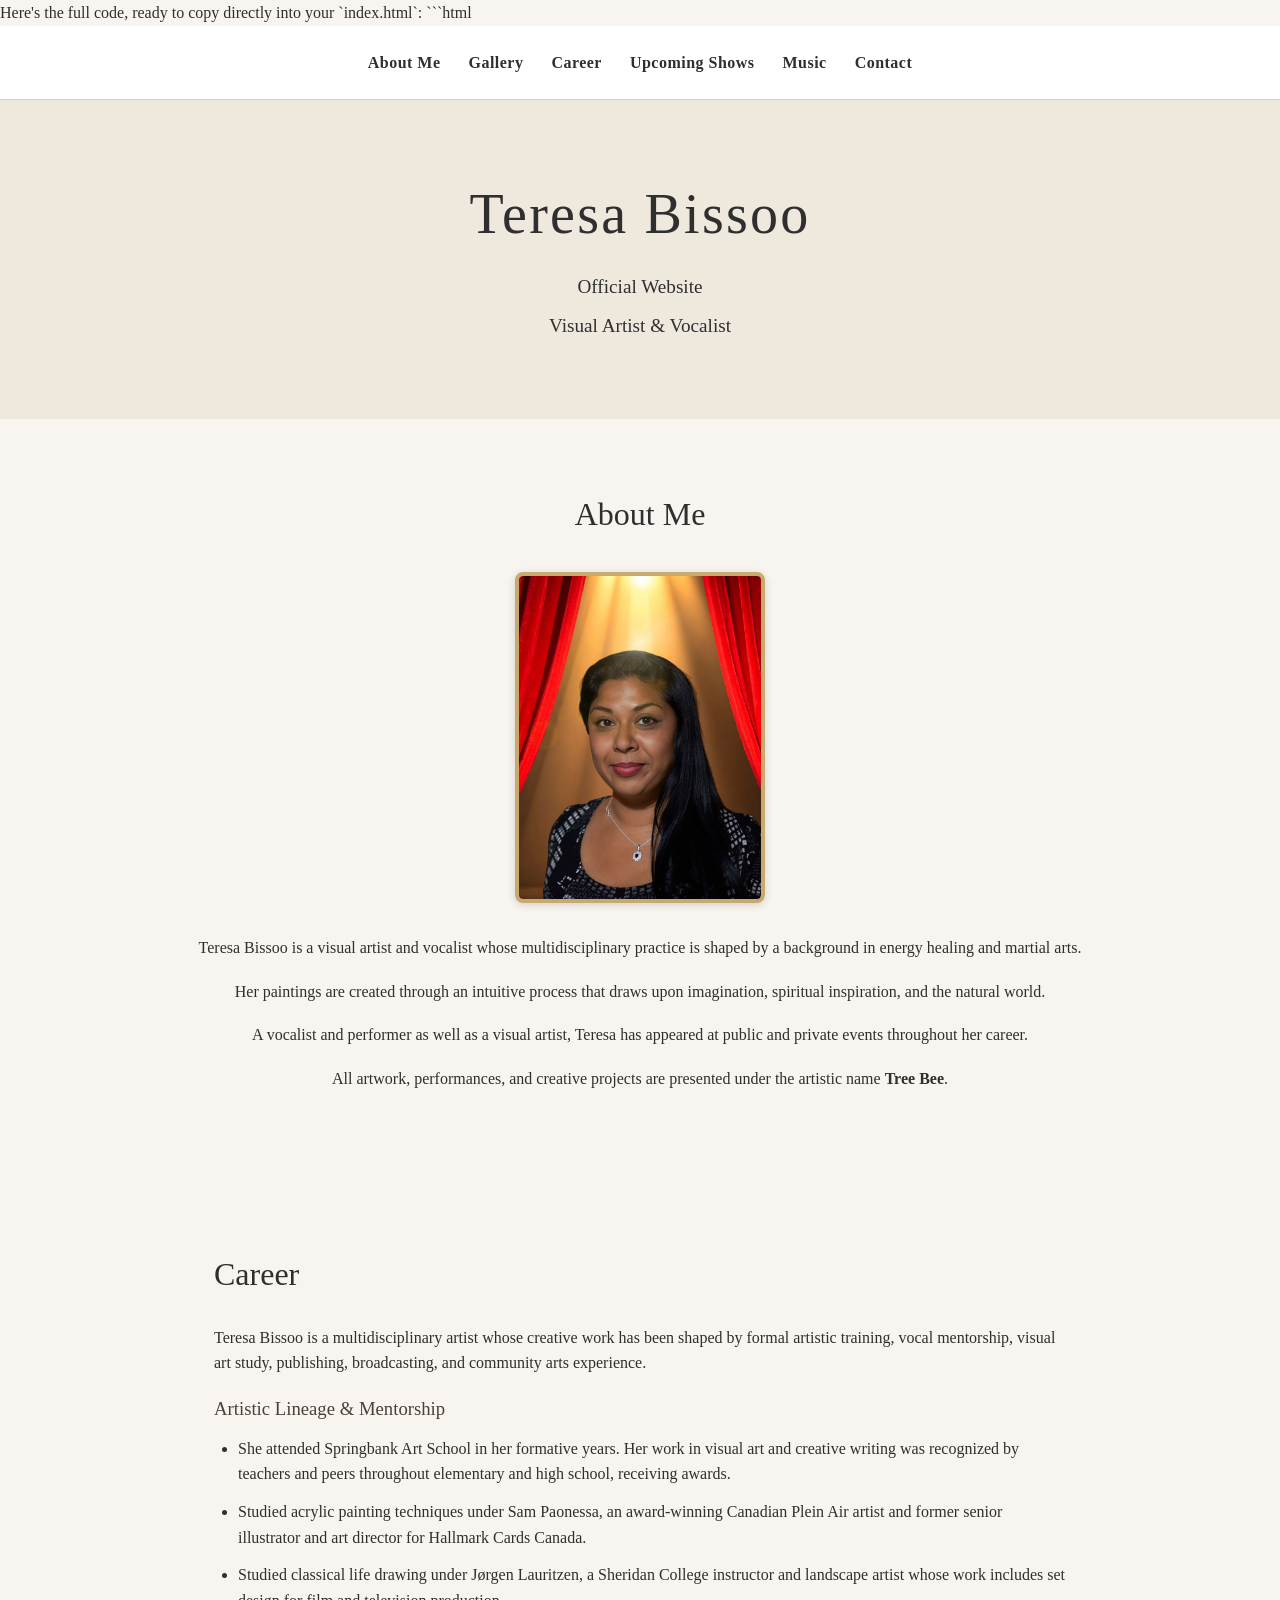
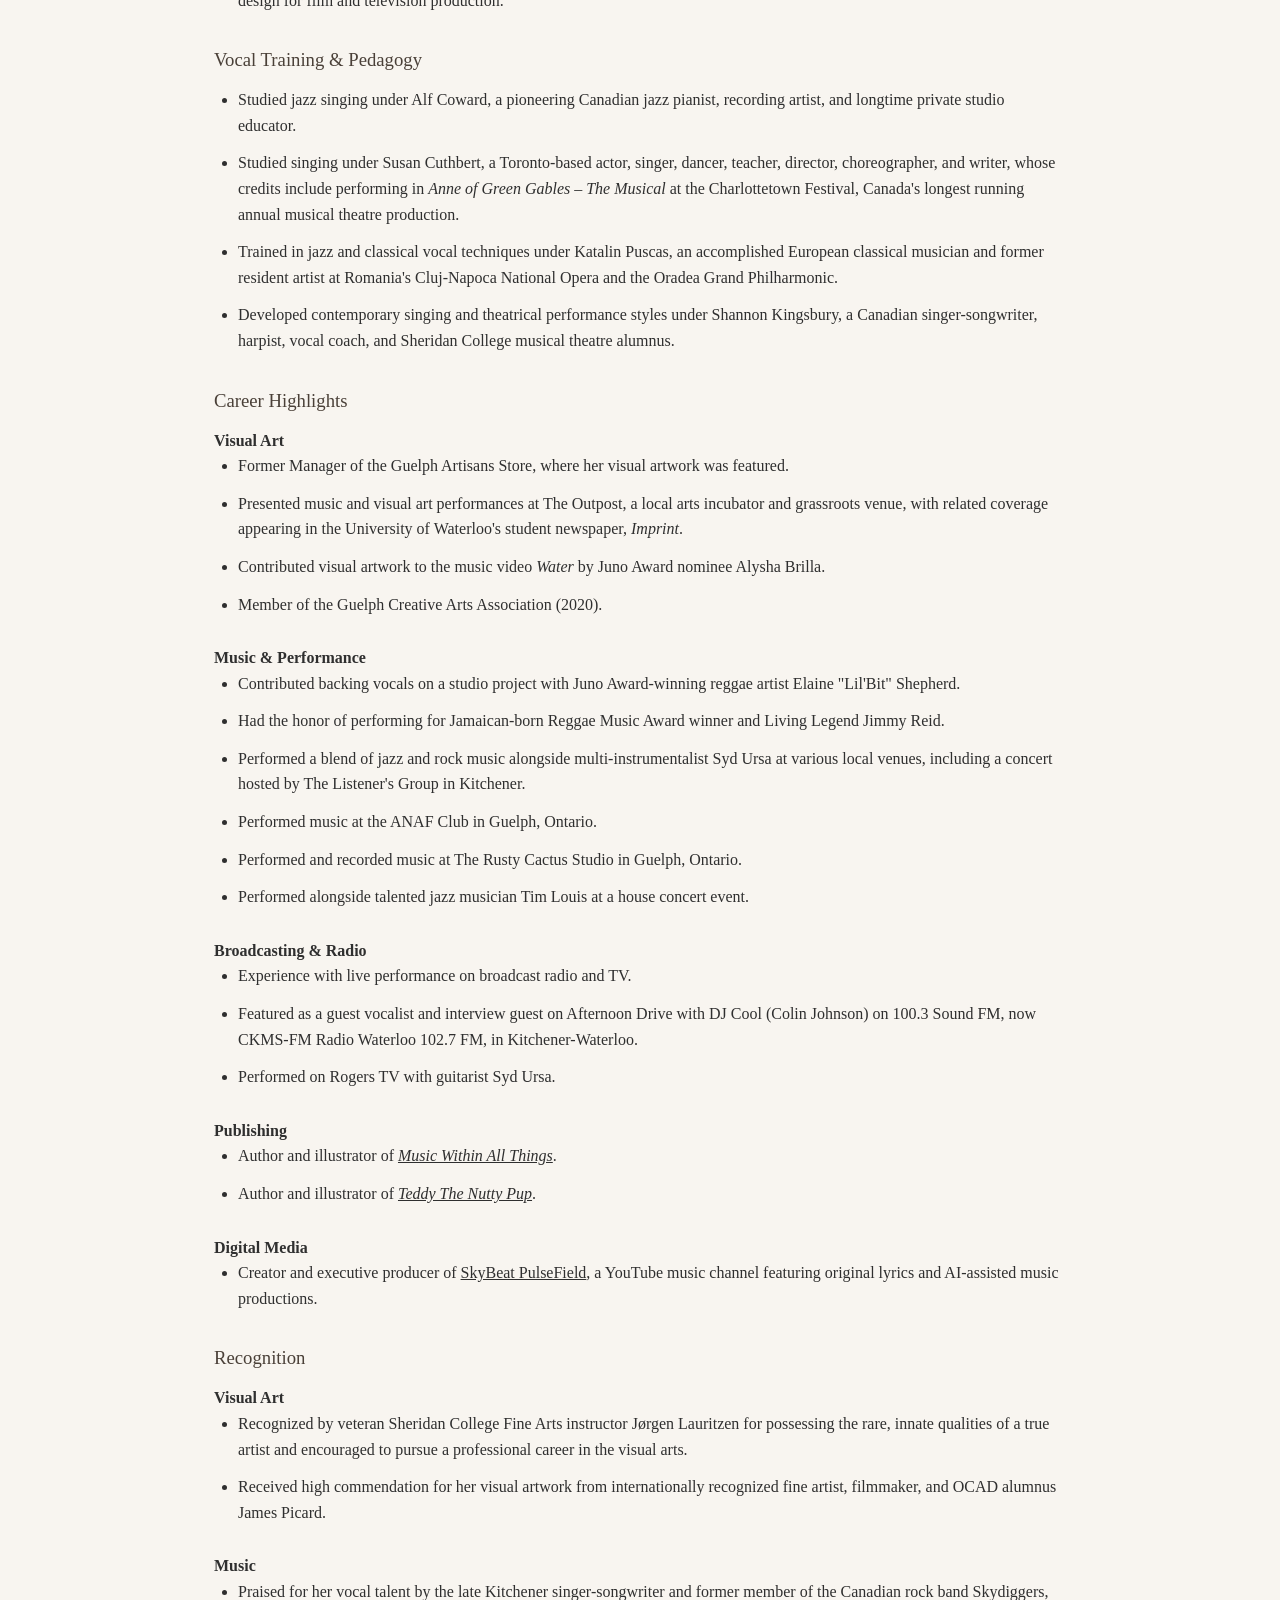
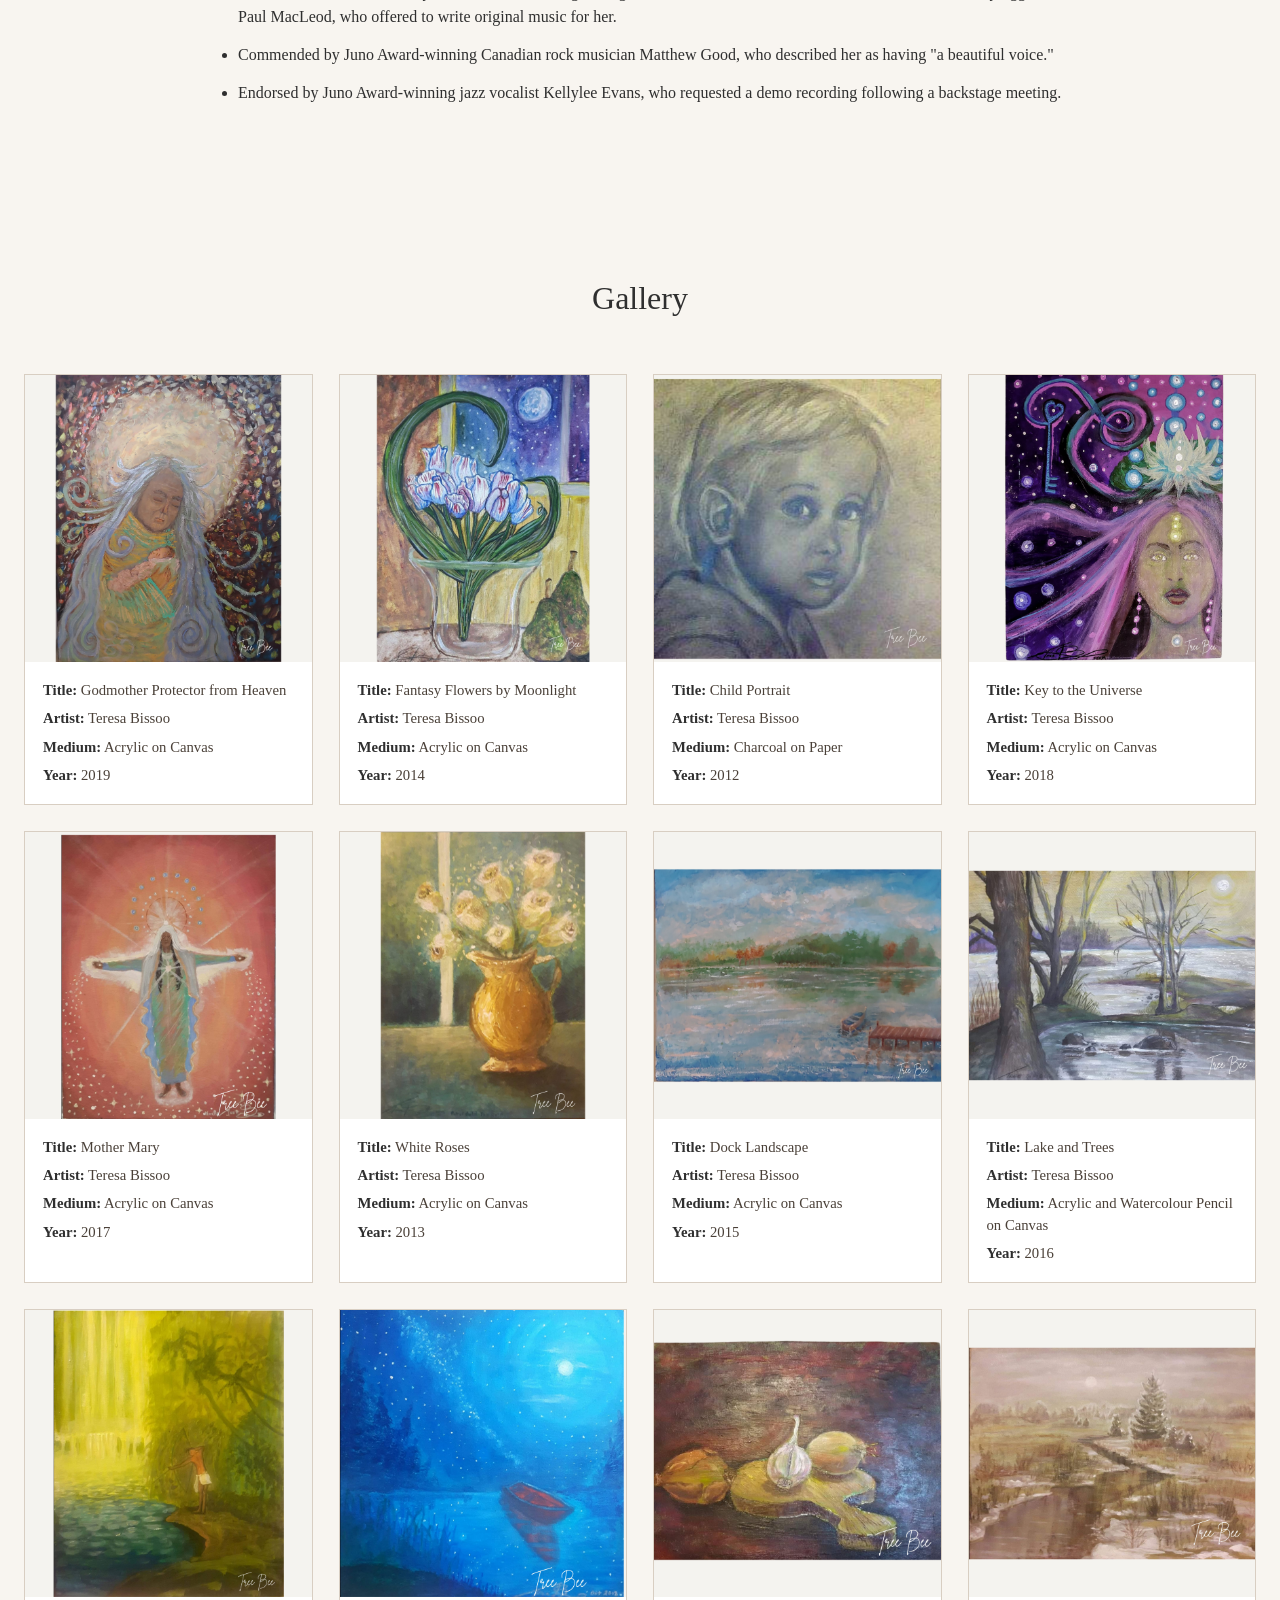
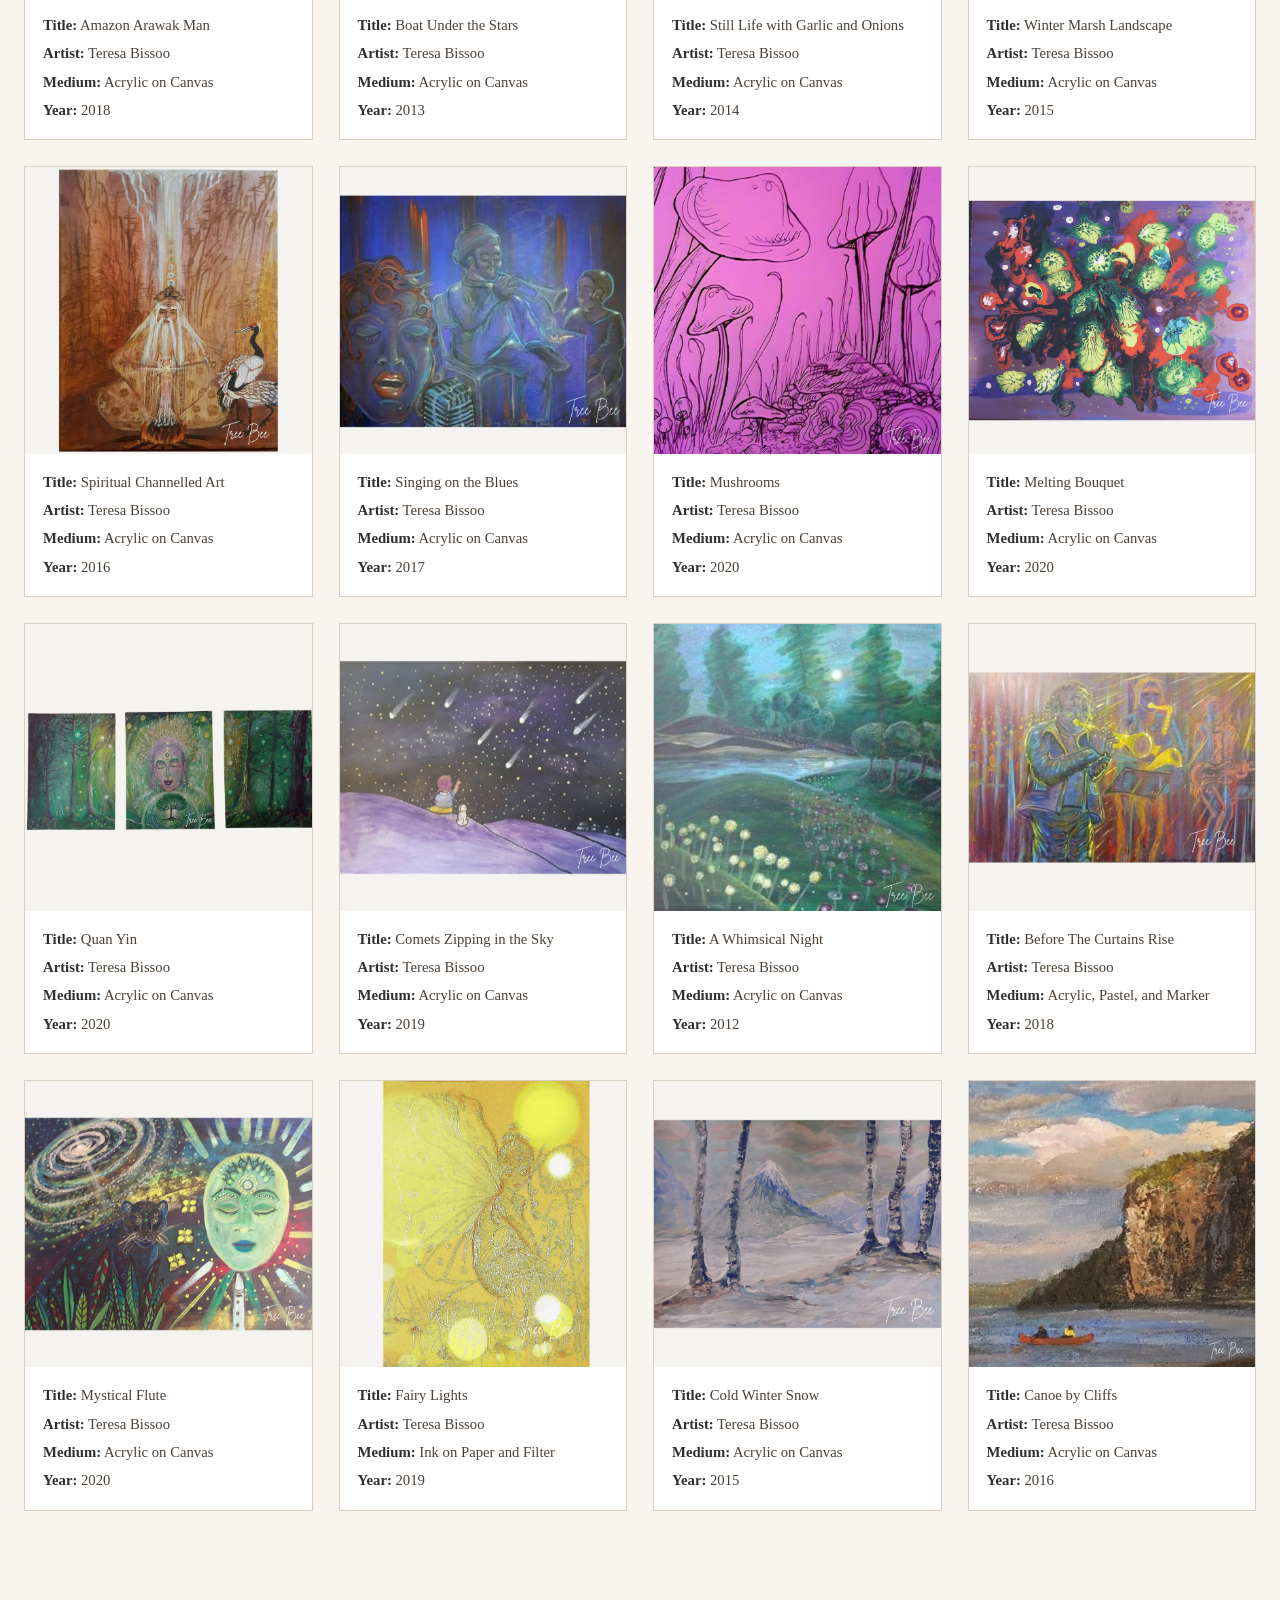
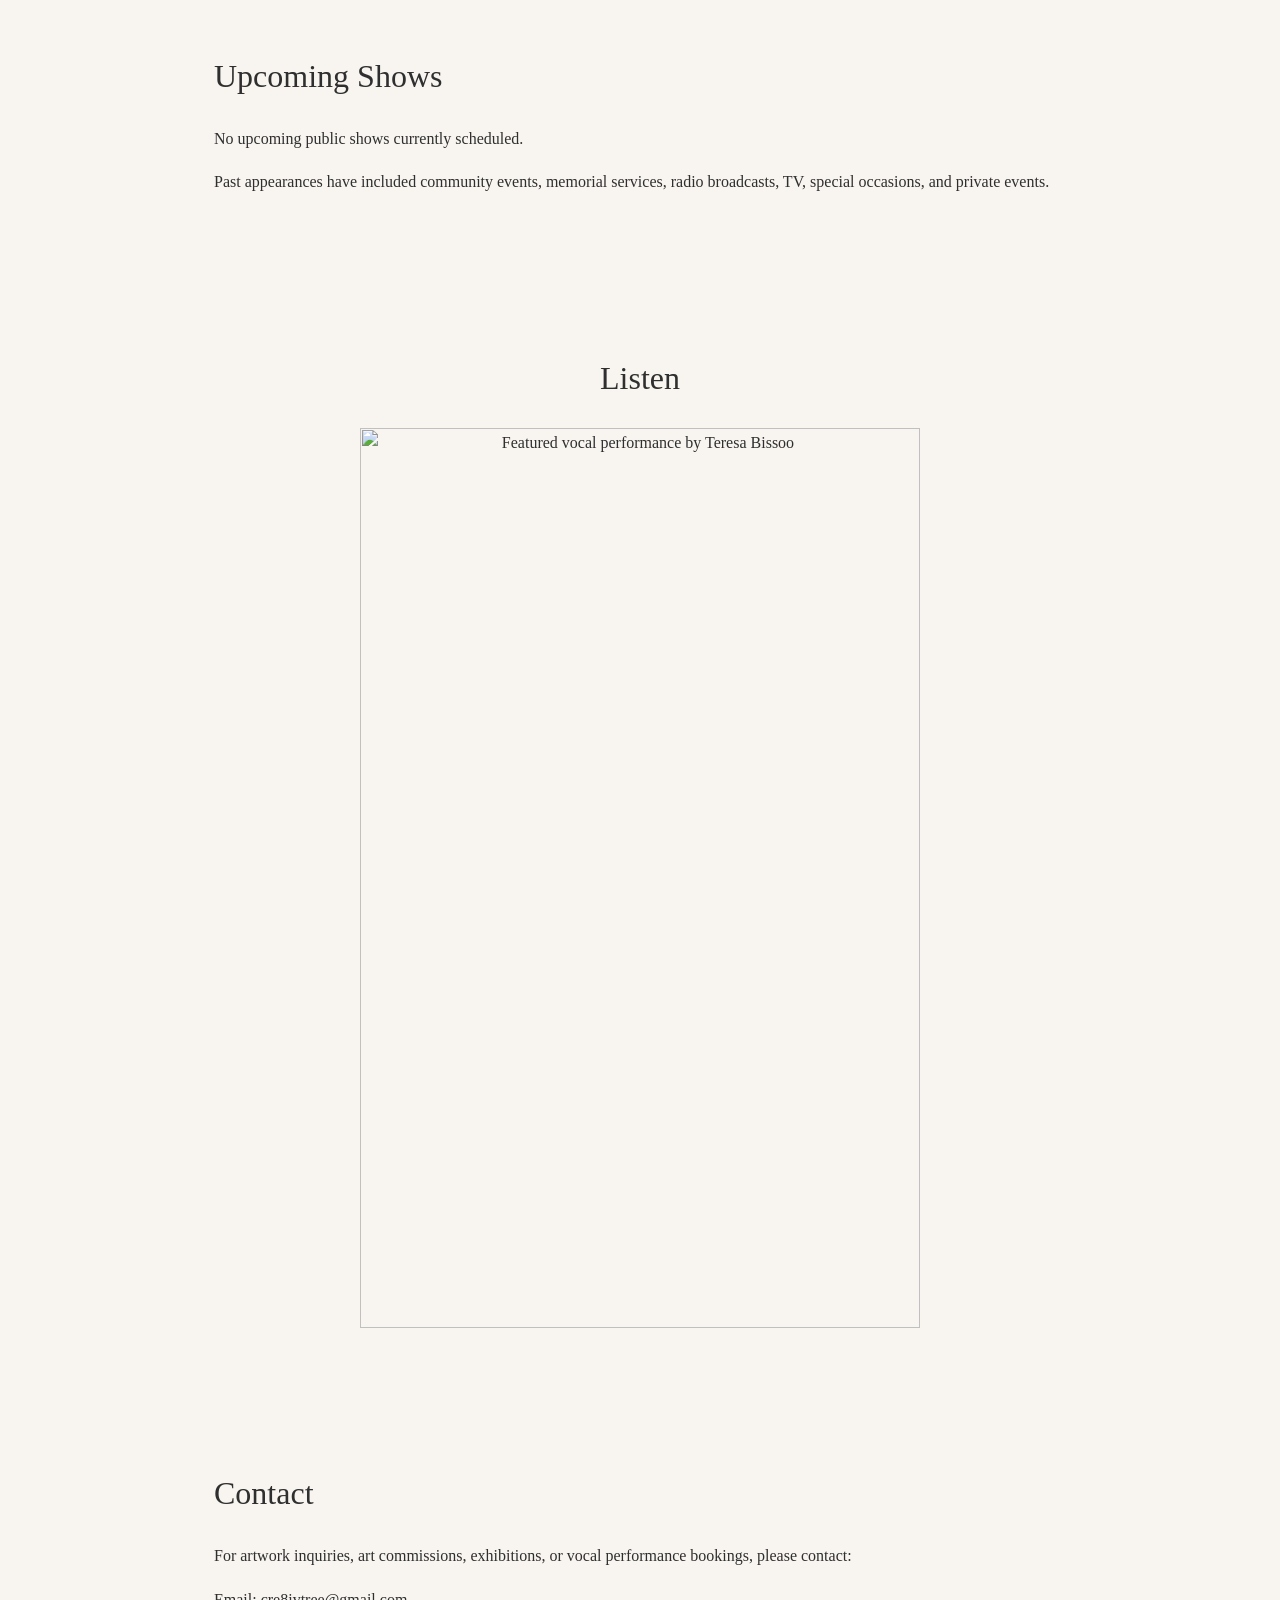
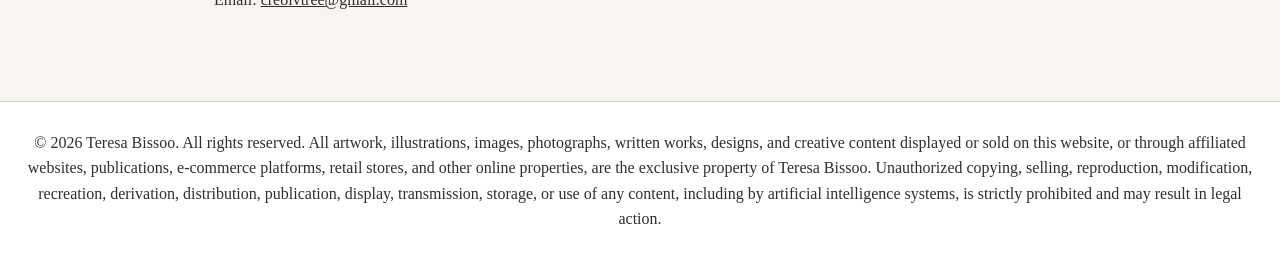
==== commit 8edf1a36: "Update index.html" ====
--- a/index.html
+++ b/index.html
@@ -1,3 +1,6 @@
+Here's the full code, ready to copy directly into your `index.html`:
+
+```html
 <!DOCTYPE html>
 <html lang="en">
 <head>
@@ -61,7 +64,8 @@
             <img
                 src="biophoto.jpg"
                 alt="Portrait of Teresa Bissoo"
-                class="profile-photo">
+                class="profile-photo"
+                fetchpriority="high">
 
 <p>
     Teresa Bissoo is a visual artist and vocalist whose multidisciplinary practice is shaped by a background in energy healing and martial arts.
@@ -165,7 +169,7 @@
 
             <div class="gallery-grid">
                 <article class="gallery-card">
-                    <img src="assets/Godmother Protector from Heaven.jpg" alt="Godmother Protector from Heaven painting by Teresa Bissoo">
+                    <img src="assets/Godmother Protector from Heaven.jpg" alt="Godmother Protector from Heaven painting by Teresa Bissoo" loading="lazy">
                     <div class="gallery-content">
                         <p><strong>Title:</strong> Godmother Protector from Heaven</p>
                         <p><strong>Artist:</strong> Teresa Bissoo</p>
@@ -175,7 +179,7 @@
                 </article>
 
                 <article class="gallery-card">
-                    <img src="assets/Fantasy Flowers by Moonlight.jpg" alt="Fantasy Flowers by Moonlight painting by Teresa Bissoo">
+                    <img src="assets/Fantasy Flowers by Moonlight.jpg" alt="Fantasy Flowers by Moonlight painting by Teresa Bissoo" loading="lazy">
                     <div class="gallery-content">
                         <p><strong>Title:</strong> Fantasy Flowers by Moonlight</p>
                         <p><strong>Artist:</strong> Teresa Bissoo</p>
@@ -185,7 +189,7 @@
                 </article>
 
                 <article class="gallery-card">
-                    <img src="assets/Small Child Drawing in Charcoal.jpg" alt="Child Portrait charcoal artwork by Teresa Bissoo">
+                    <img src="assets/Small Child Drawing in Charcoal.jpg" alt="Child Portrait charcoal artwork by Teresa Bissoo" loading="lazy">
                     <div class="gallery-content">
                         <p><strong>Title:</strong> Child Portrait</p>
                         <p><strong>Artist:</strong> Teresa Bissoo</p>
@@ -195,7 +199,7 @@
                 </article>
 
                 <article class="gallery-card">
-                    <img src="assets/Key to The Universe - Speak Your Truth Painting.jpg" alt="Key to the Universe painting by Teresa Bissoo">
+                    <img src="assets/Key to The Universe - Speak Your Truth Painting.jpg" alt="Key to the Universe painting by Teresa Bissoo" loading="lazy">
                     <div class="gallery-content">
                         <p><strong>Title:</strong> Key to the Universe</p>
                         <p><strong>Artist:</strong> Teresa Bissoo</p>
@@ -205,7 +209,7 @@
                 </article>
 
                 <article class="gallery-card">
-                    <img src="assets/Mother Mary Painting.jpg" alt="Mother Mary painting by Teresa Bissoo">
+                    <img src="assets/Mother Mary Painting.jpg" alt="Mother Mary painting by Teresa Bissoo" loading="lazy">
                     <div class="gallery-content">
                         <p><strong>Title:</strong> Mother Mary</p>
                         <p><strong>Artist:</strong> Teresa Bissoo</p>
@@ -215,7 +219,7 @@
                 </article>
 
                 <article class="gallery-card">
-                    <img src="assets/White Roses Painting.jpg" alt="White Roses painting by Teresa Bissoo">
+                    <img src="assets/White Roses Painting.jpg" alt="White Roses painting by Teresa Bissoo" loading="lazy">
                     <div class="gallery-content">
                         <p><strong>Title:</strong> White Roses</p>
                         <p><strong>Artist:</strong> Teresa Bissoo</p>
@@ -225,7 +229,7 @@
                 </article>
 
                 <article class="gallery-card">
-                    <img src="assets/Dock Painting.jpg" alt="Dock Landscape painting by Teresa Bissoo">
+                    <img src="assets/Dock Painting.jpg" alt="Dock Landscape painting by Teresa Bissoo" loading="lazy">
                     <div class="gallery-content">
                         <p><strong>Title:</strong> Dock Landscape</p>
                         <p><strong>Artist:</strong> Teresa Bissoo</p>
@@ -235,7 +239,7 @@
                 </article>
 
                 <article class="gallery-card">
-                    <img src="assets/Lake &amp; Trees - Painting.jpg" alt="Lake and Trees artwork by Teresa Bissoo">
+                    <img src="assets/Lake &amp; Trees - Painting.jpg" alt="Lake and Trees artwork by Teresa Bissoo" loading="lazy">
                     <div class="gallery-content">
                         <p><strong>Title:</strong> Lake and Trees</p>
                         <p><strong>Artist:</strong> Teresa Bissoo</p>
@@ -245,7 +249,7 @@
                 </article>
 
                 <article class="gallery-card">
-                    <img src="assets/Amazon Arawak Man- Painting.jpg" alt="Amazon Arawak Man painting by Teresa Bissoo">
+                    <img src="assets/Amazon Arawak Man- Painting.jpg" alt="Amazon Arawak Man painting by Teresa Bissoo" loading="lazy">
                     <div class="gallery-content">
                         <p><strong>Title:</strong> Amazon Arawak Man</p>
                         <p><strong>Artist:</strong> Teresa Bissoo</p>
@@ -255,7 +259,7 @@
                 </article>
 
                 <article class="gallery-card">
-                    <img src="assets/Boat Starry Night - Painting.jpg" alt="Boat Under the Stars painting by Teresa Bissoo">
+                    <img src="assets/Boat Starry Night - Painting.jpg" alt="Boat Under the Stars painting by Teresa Bissoo" loading="lazy">
                     <div class="gallery-content">
                         <p><strong>Title:</strong> Boat Under the Stars</p>
                         <p><strong>Artist:</strong> Teresa Bissoo</p>
@@ -265,7 +269,7 @@
                 </article>
 
                 <article class="gallery-card">
-                    <img src="assets/Still Life Painting.jpg" alt="Still Life with Garlic and Onions painting by Teresa Bissoo">
+                    <img src="assets/Still Life Painting.jpg" alt="Still Life with Garlic and Onions painting by Teresa Bissoo" loading="lazy">
                     <div class="gallery-content">
                         <p><strong>Title:</strong> Still Life with Garlic and Onions</p>
                         <p><strong>Artist:</strong> Teresa Bissoo</p>
@@ -275,7 +279,7 @@
                 </article>
 
                 <article class="gallery-card">
-                    <img src="assets/Winter Scene Painting.jpg" alt="Winter Marsh Landscape painting by Teresa Bissoo">
+                    <img src="assets/Winter Scene Painting.jpg" alt="Winter Marsh Landscape painting by Teresa Bissoo" loading="lazy">
                     <div class="gallery-content">
                         <p><strong>Title:</strong> Winter Marsh Landscape</p>
                         <p><strong>Artist:</strong> Teresa Bissoo</p>
@@ -285,7 +289,7 @@
                 </article>
 
                 <article class="gallery-card">
-                    <img src="assets/Spiritual Channelled Art - Painting.jpg" alt="Spiritual Channelled Art painting by Teresa Bissoo">
+                    <img src="assets/Spiritual Channelled Art - Painting.jpg" alt="Spiritual Channelled Art painting by Teresa Bissoo" loading="lazy">
                     <div class="gallery-content">
                         <p><strong>Title:</strong> Spiritual Channelled Art</p>
                         <p><strong>Artist:</strong> Teresa Bissoo</p>
@@ -295,7 +299,7 @@
                 </article>
 
                 <article class="gallery-card">
-                    <img src="assets/Singing On The Blues - Painting.jpg" alt="Singing on the Blues painting by Teresa Bissoo">
+                    <img src="assets/Singing On The Blues - Painting.jpg" alt="Singing on the Blues painting by Teresa Bissoo" loading="lazy">
                     <div class="gallery-content">
                         <p><strong>Title:</strong> Singing on the Blues</p>
                         <p><strong>Artist:</strong> Teresa Bissoo</p>
@@ -305,7 +309,7 @@
                 </article>
 
                 <article class="gallery-card">
-                    <img src="assets/Mushrooms - Painting.jpg" alt="Mushrooms painting by Teresa Bissoo">
+                    <img src="assets/Mushrooms - Painting.jpg" alt="Mushrooms painting by Teresa Bissoo" loading="lazy">
                     <div class="gallery-content">
                         <p><strong>Title:</strong> Mushrooms</p>
                         <p><strong>Artist:</strong> Teresa Bissoo</p>
@@ -315,7 +319,7 @@
                 </article>
 
                 <article class="gallery-card">
-                    <img src="assets/Melting Bouquet - Painting.jpg" alt="Melting Bouquet painting by Teresa Bissoo">
+                    <img src="assets/Melting Bouquet - Painting.jpg" alt="Melting Bouquet painting by Teresa Bissoo" loading="lazy">
                     <div class="gallery-content">
                         <p><strong>Title:</strong> Melting Bouquet</p>
                         <p><strong>Artist:</strong> Teresa Bissoo</p>
@@ -325,7 +329,7 @@
                 </article>
 
                 <article class="gallery-card">
-                    <img src="assets/Quan Yin - Painting.jpg" alt="Quan Yin painting by Teresa Bissoo">
+                    <img src="assets/Quan Yin - Painting.jpg" alt="Quan Yin painting by Teresa Bissoo" loading="lazy">
                     <div class="gallery-content">
                         <p><strong>Title:</strong> Quan Yin</p>
                         <p><strong>Artist:</strong> Teresa Bissoo</p>
@@ -335,7 +339,7 @@
                 </article>
 
                 <article class="gallery-card">
-                    <img src="assets/Comets Zipping in The Sky - Painting.jpg" alt="Comets Zipping in the Sky painting by Teresa Bissoo">
+                    <img src="assets/Comets Zipping in The Sky - Painting.jpg" alt="Comets Zipping in the Sky painting by Teresa Bissoo" loading="lazy">
                     <div class="gallery-content">
                         <p><strong>Title:</strong> Comets Zipping in the Sky</p>
                         <p><strong>Artist:</strong> Teresa Bissoo</p>
@@ -345,7 +349,7 @@
                 </article>
 
                 <article class="gallery-card">
-                    <img src="assets/A Whimsical Night.jpg" alt="A Whimsical Night painting by Teresa Bissoo">
+                    <img src="assets/A Whimsical Night.jpg" alt="A Whimsical Night painting by Teresa Bissoo" loading="lazy">
                     <div class="gallery-content">
                         <p><strong>Title:</strong> A Whimsical Night</p>
                         <p><strong>Artist:</strong> Teresa Bissoo</p>
@@ -355,7 +359,7 @@
                 </article>
 
                 <article class="gallery-card">
-                    <img src="assets/Before The Curtains Rise - Acrylic, Pastel, Marker.jpg" alt="Before The Curtains Rise artwork by Teresa Bissoo">
+                    <img src="assets/Before The Curtains Rise - Acrylic, Pastel, Marker.jpg" alt="Before The Curtains Rise artwork by Teresa Bissoo" loading="lazy">
                     <div class="gallery-content">
                         <p><strong>Title:</strong> Before The Curtains Rise</p>
                         <p><strong>Artist:</strong> Teresa Bissoo</p>
@@ -365,7 +369,7 @@
                 </article>
 
                 <article class="gallery-card">
-                    <img src="assets/Mystical Flute Painting.jpg" alt="Mystical Flute painting by Teresa Bissoo">
+                    <img src="assets/Mystical Flute Painting.jpg" alt="Mystical Flute painting by Teresa Bissoo" loading="lazy">
                     <div class="gallery-content">
                         <p><strong>Title:</strong> Mystical Flute</p>
                         <p><strong>Artist:</strong> Teresa Bissoo</p>
@@ -375,7 +379,7 @@
                 </article>
 
                 <article class="gallery-card">
-                    <img src="assets/Fairy Lights - Ink on Paper &amp; Filter.jpg" alt="Fairy Lights artwork by Teresa Bissoo">
+                    <img src="assets/Fairy Lights - Ink on Paper &amp; Filter.jpg" alt="Fairy Lights artwork by Teresa Bissoo" loading="lazy">
                     <div class="gallery-content">
                         <p><strong>Title:</strong> Fairy Lights</p>
                         <p><strong>Artist:</strong> Teresa Bissoo</p>
@@ -385,7 +389,7 @@
                 </article>
 
                 <article class="gallery-card">
-                    <img src="assets/Cold Winter Snow Painting.jpg" alt="Cold Winter Snow painting by Teresa Bissoo">
+                    <img src="assets/Cold Winter Snow Painting.jpg" alt="Cold Winter Snow painting by Teresa Bissoo" loading="lazy">
                     <div class="gallery-content">
                         <p><strong>Title:</strong> Cold Winter Snow</p>
                         <p><strong>Artist:</strong> Teresa Bissoo</p>
@@ -395,7 +399,7 @@
                 </article>
 
                 <article class="gallery-card">
-                    <img src="assets/Canoe by Cliffs Painting.jpg" alt="Canoe by Cliffs painting by Teresa Bissoo">
+                    <img src="assets/Canoe by Cliffs Painting.jpg" alt="Canoe by Cliffs painting by Teresa Bissoo" loading="lazy">
                     <div class="gallery-content">
                         <p><strong>Title:</strong> Canoe by Cliffs</p>
                         <p><strong>Artist:</strong> Teresa Bissoo</p>
@@ -425,7 +429,8 @@
                 <img
                     src="https://img.youtube.com/vi/Ps_hzo0q8TE/maxresdefault.jpg"
                     alt="Featured vocal performance by Teresa Bissoo"
-                    class="music-thumbnail">
+                    class="music-thumbnail"
+                    loading="lazy">
             </a>
         </section>
 
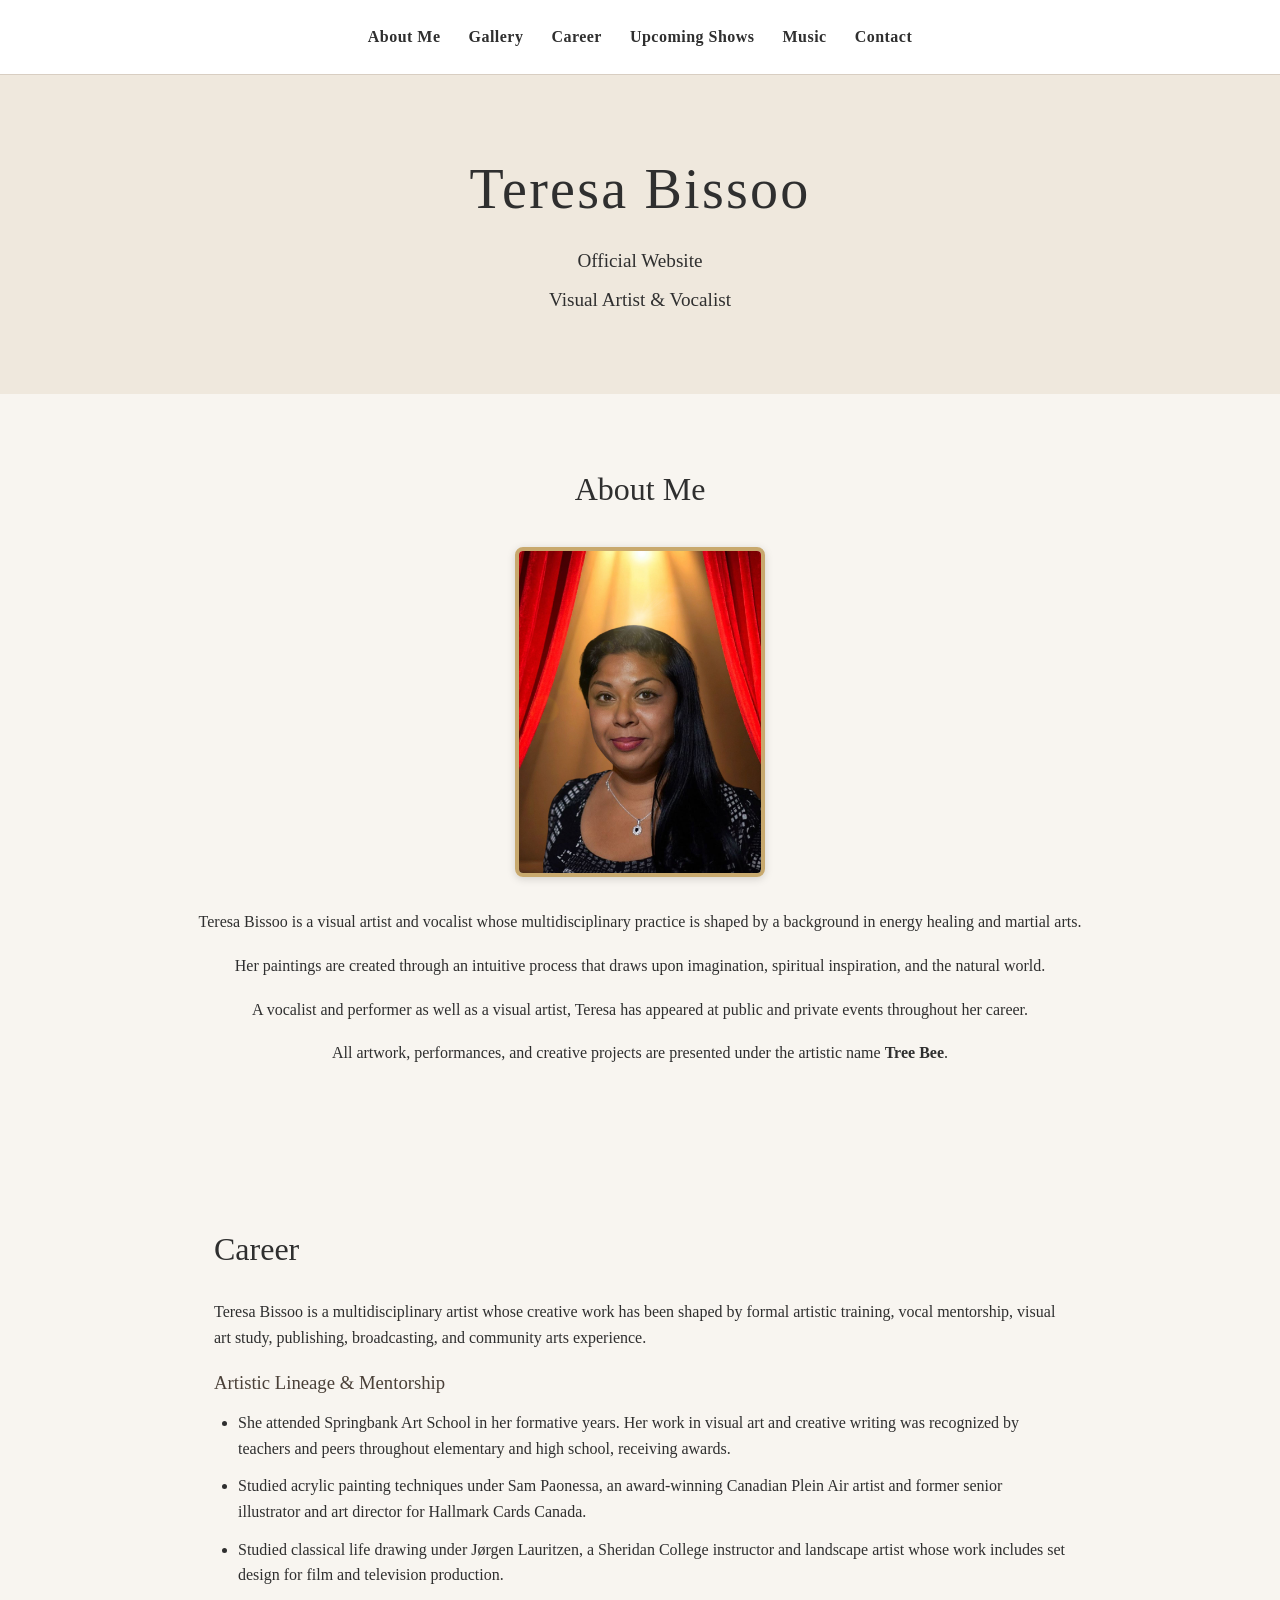
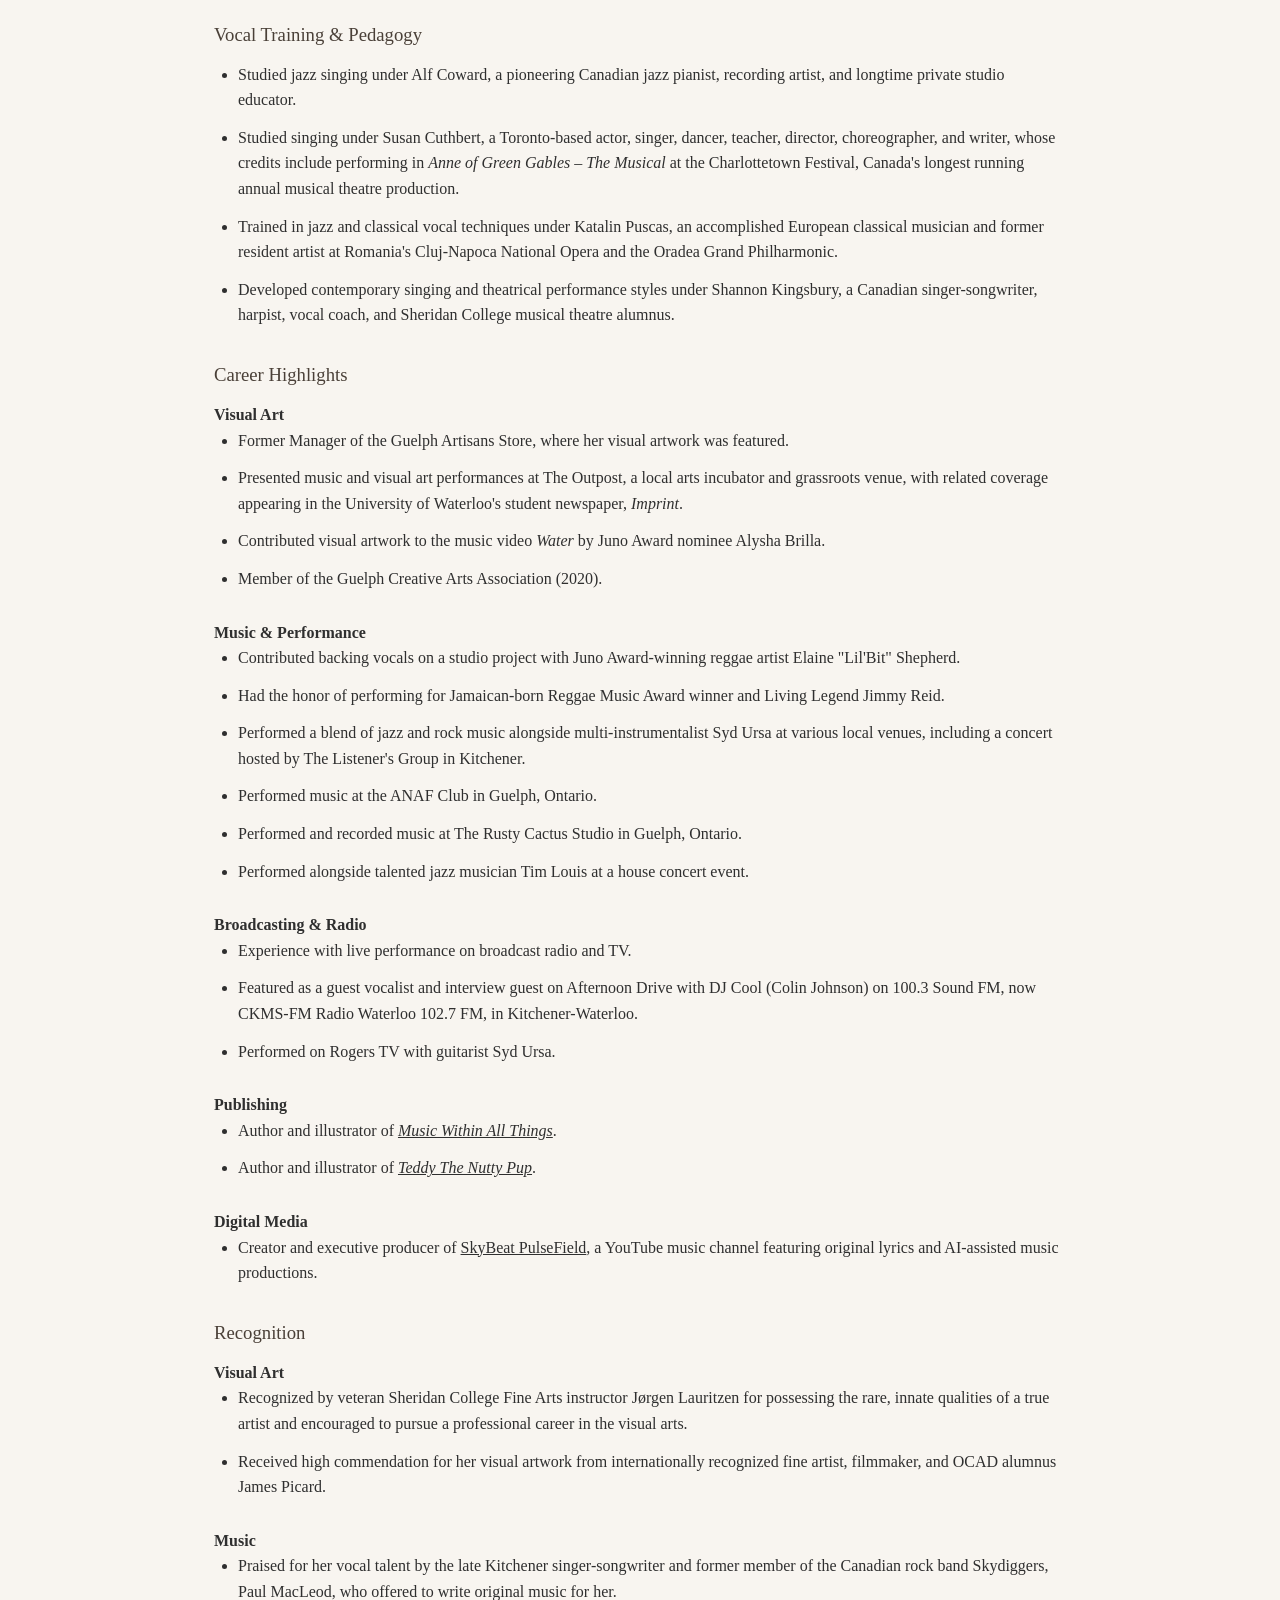
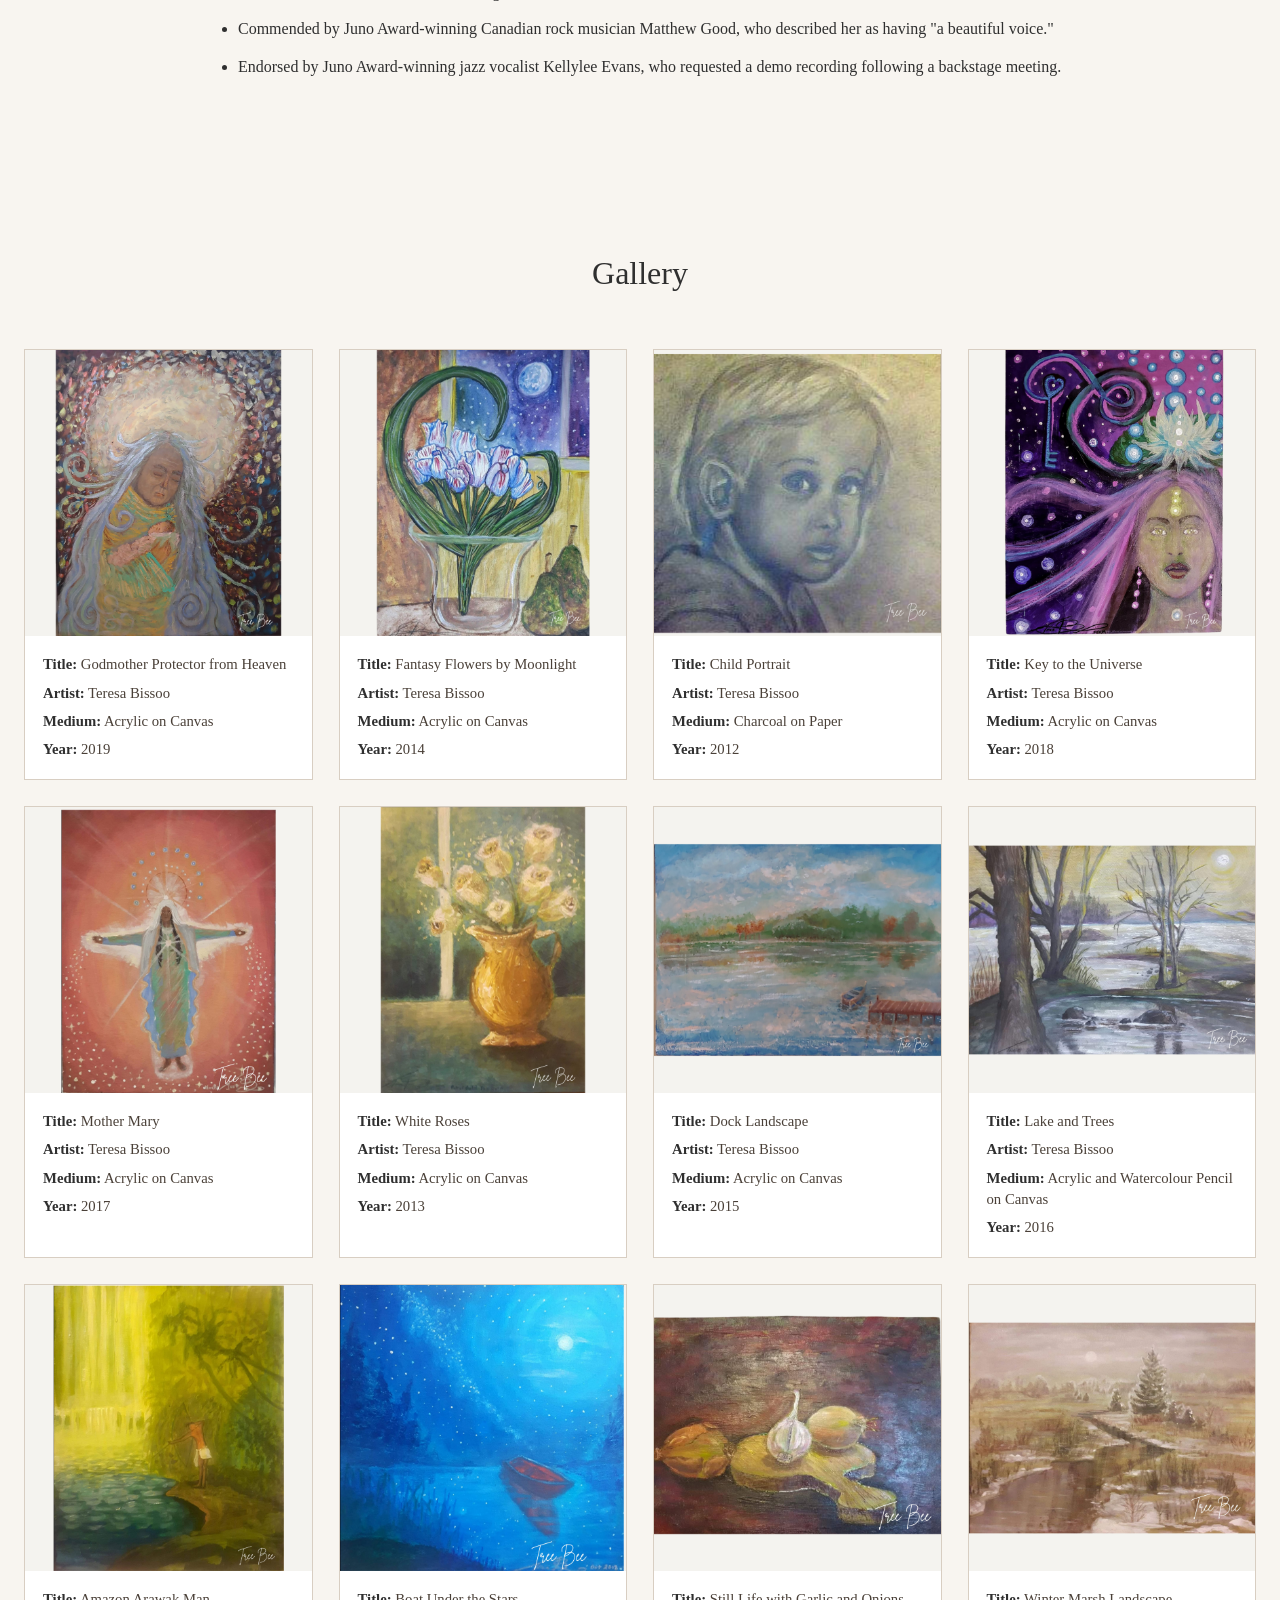
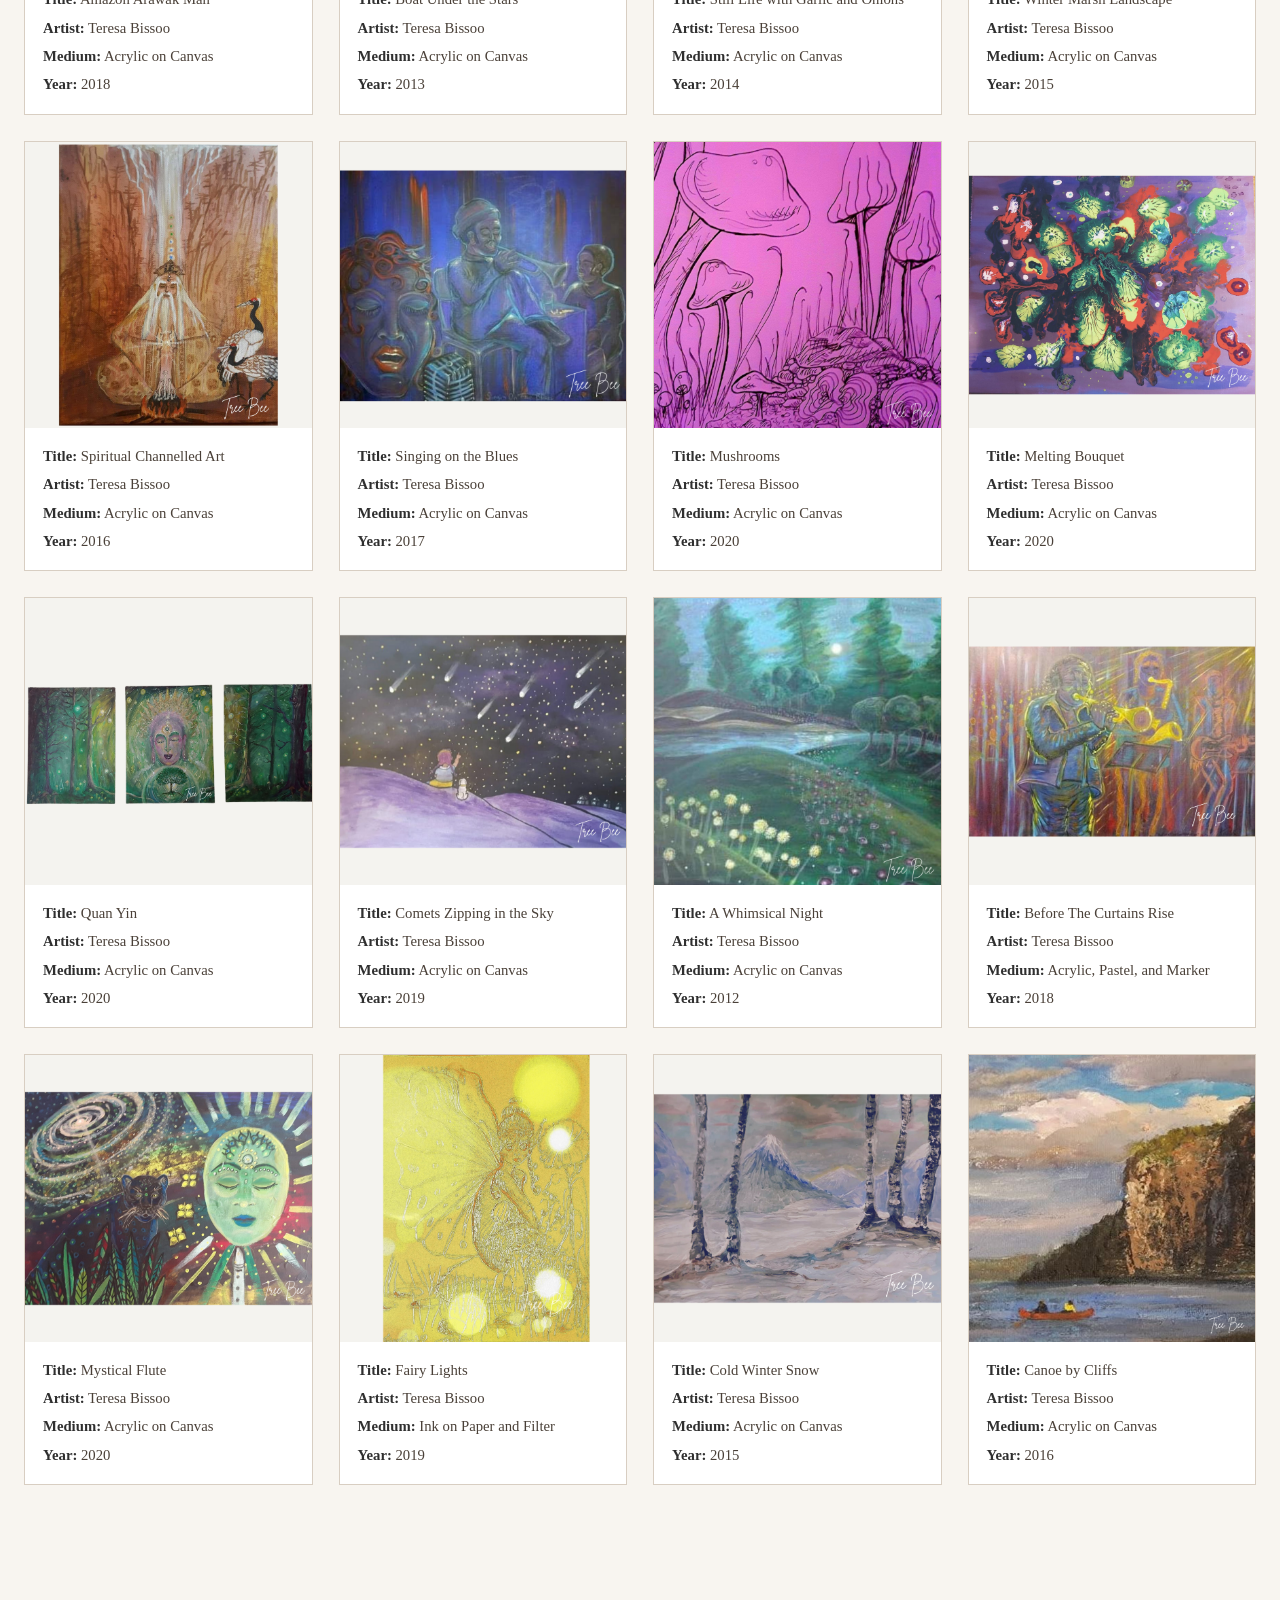
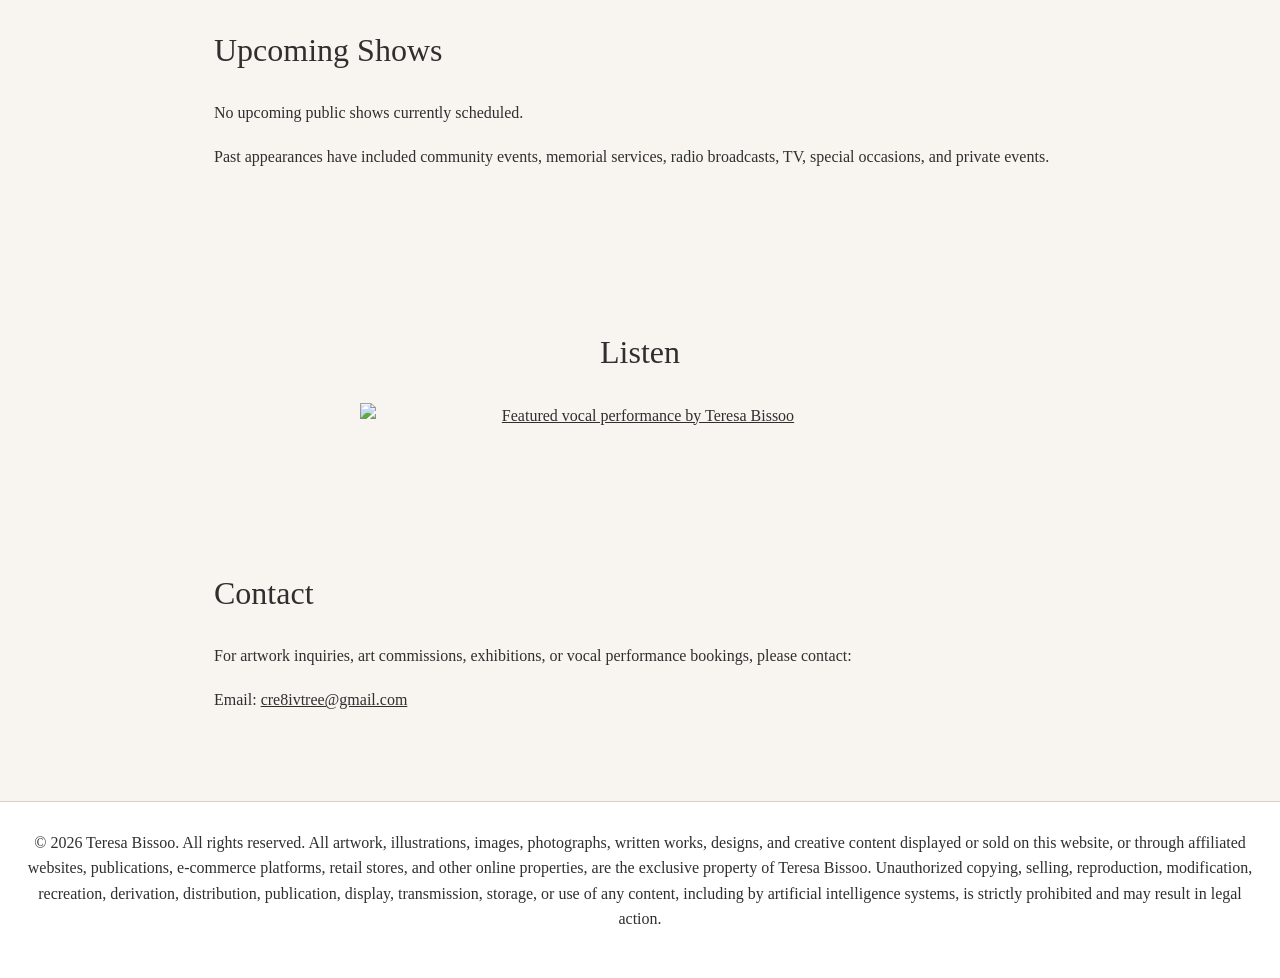
==== commit cc16bc34: "Update index.html" ====
--- a/index.html
+++ b/index.html
@@ -1,6 +1,3 @@
-Here's the full code, ready to copy directly into your `index.html`:
-
-```html
 <!DOCTYPE html>
 <html lang="en">
 <head>
